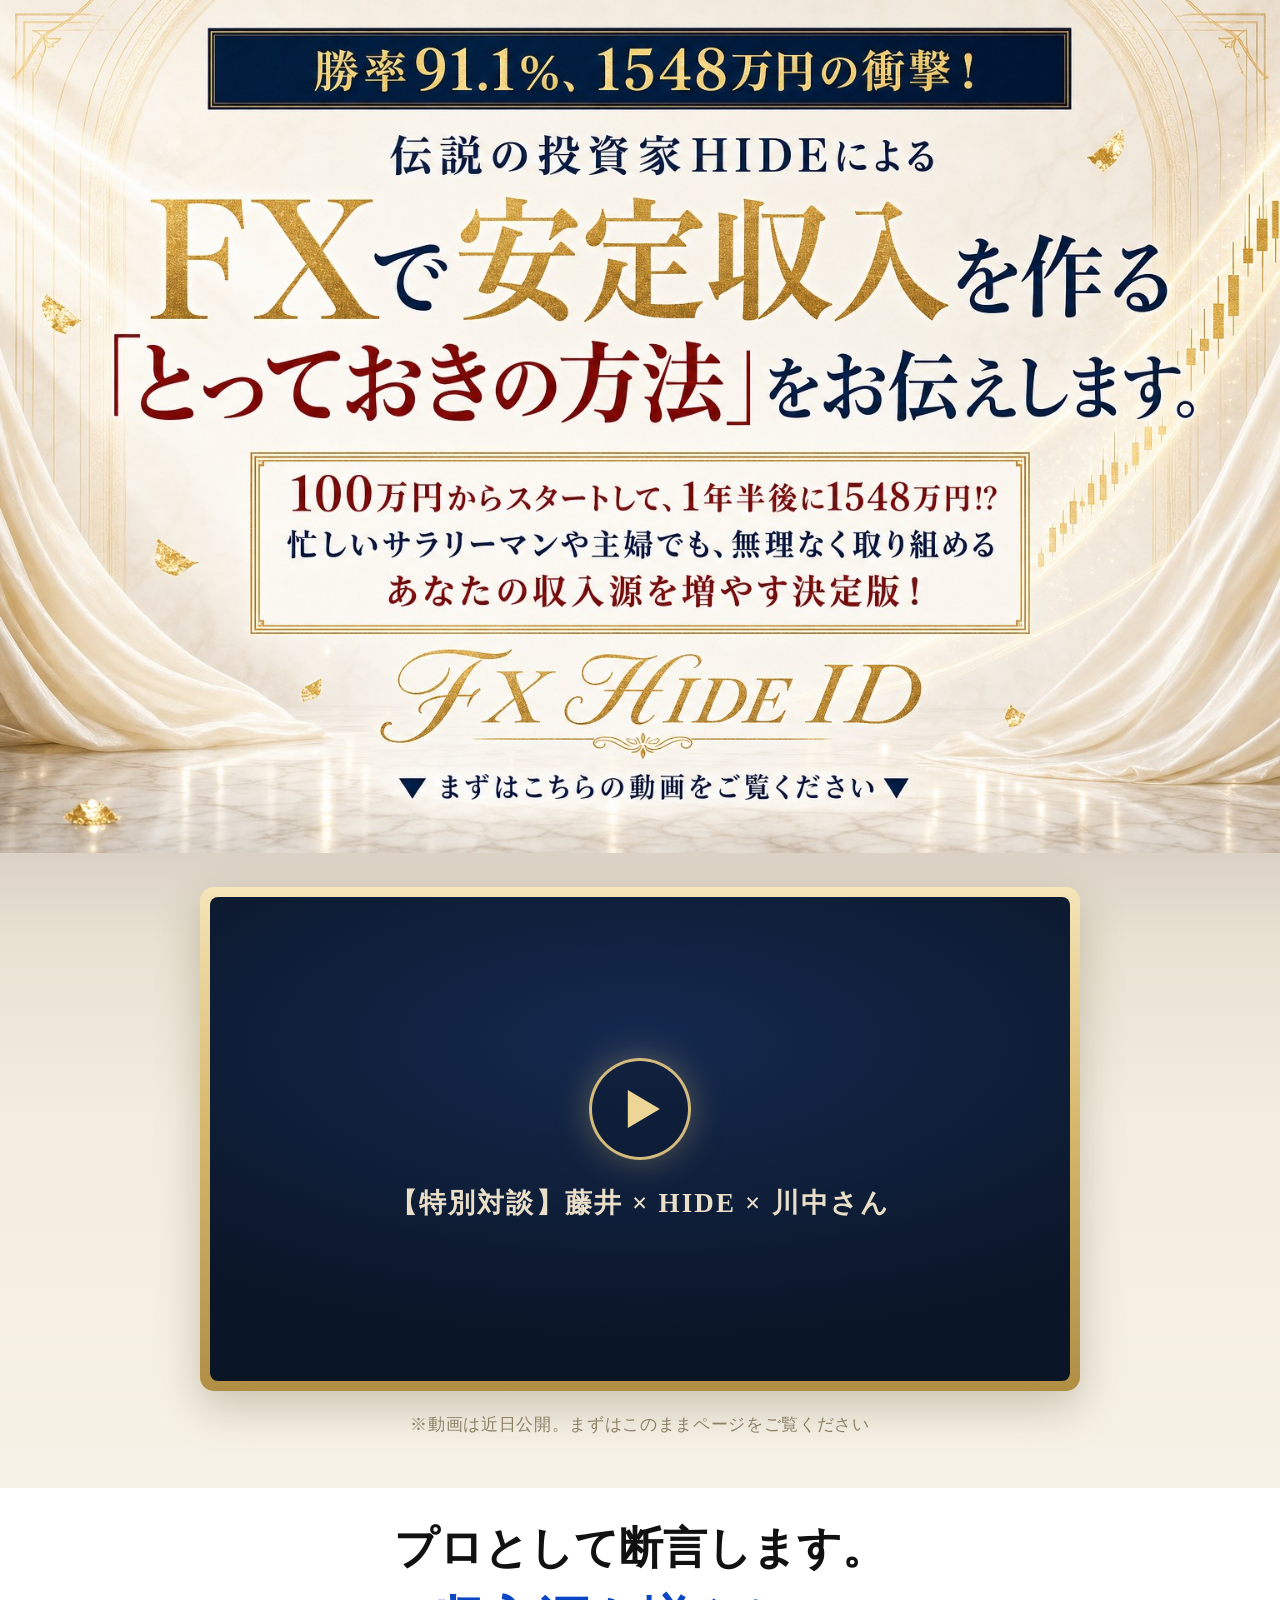
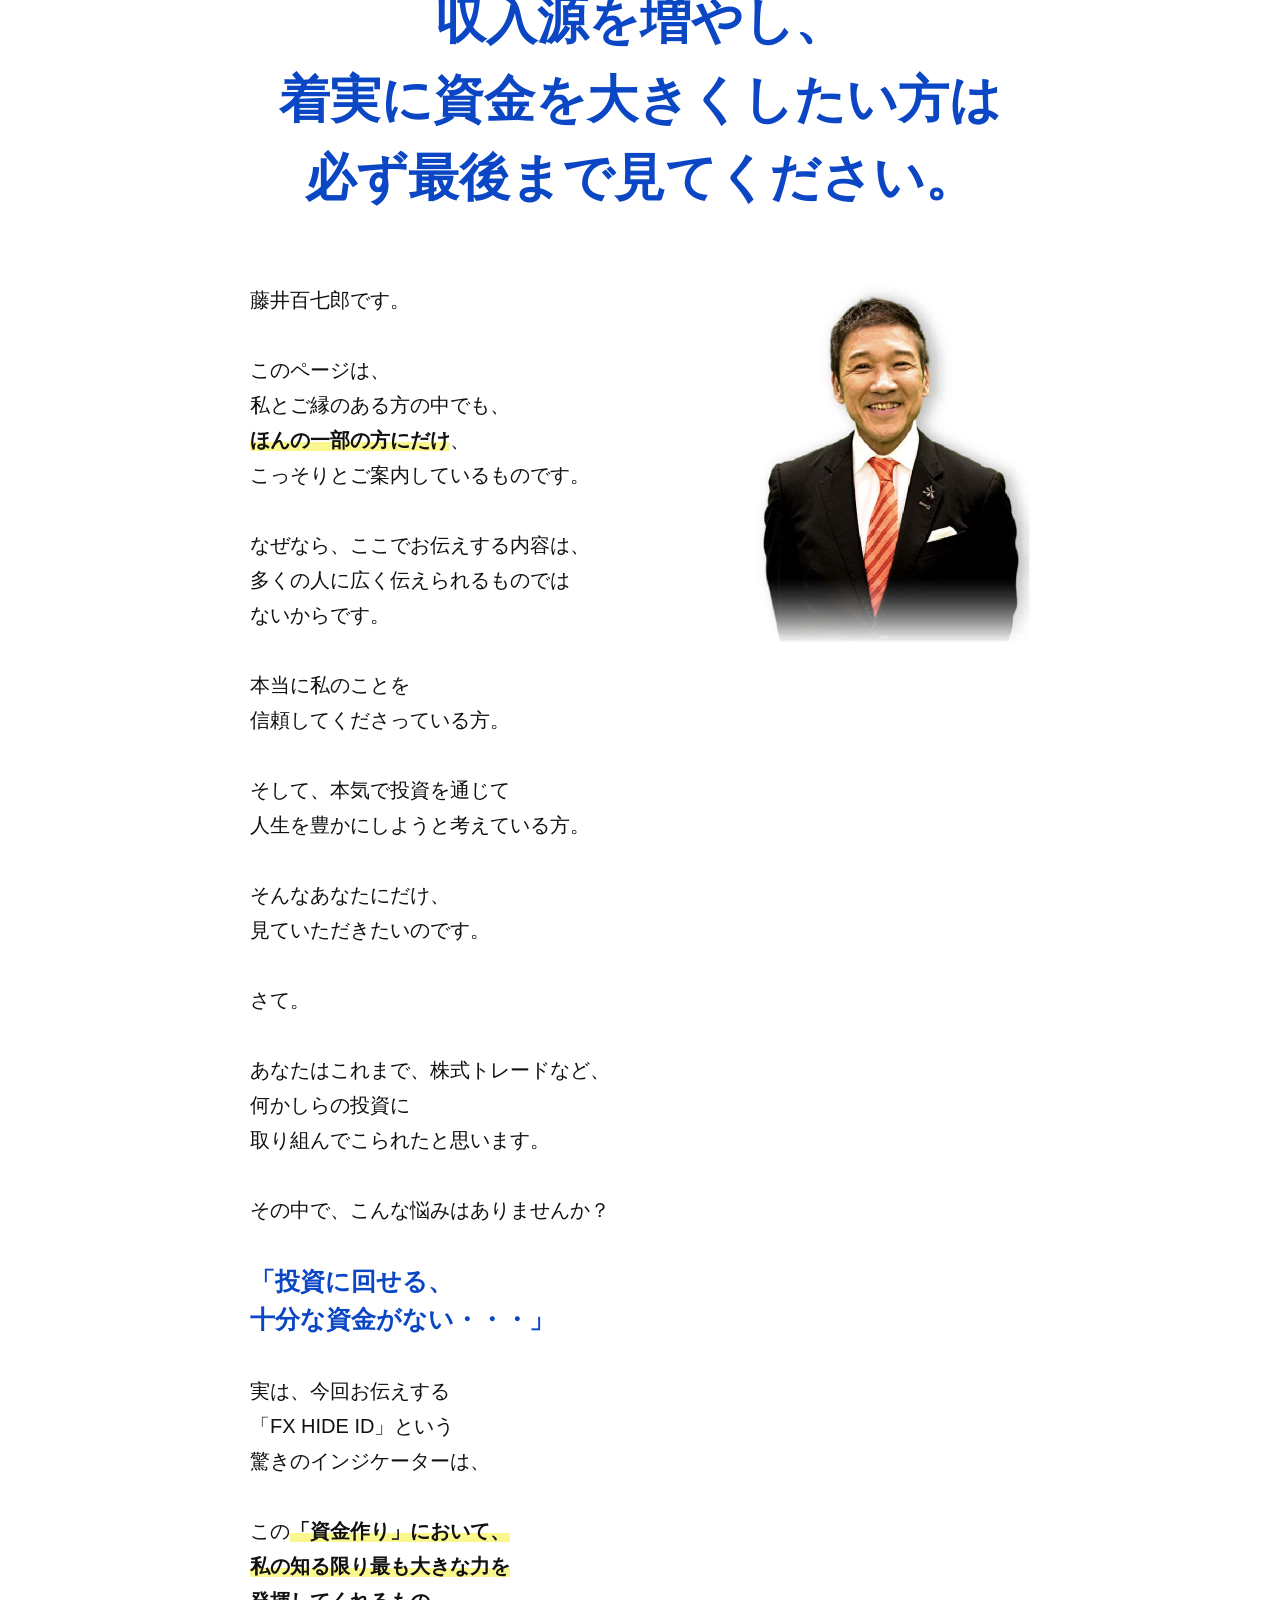
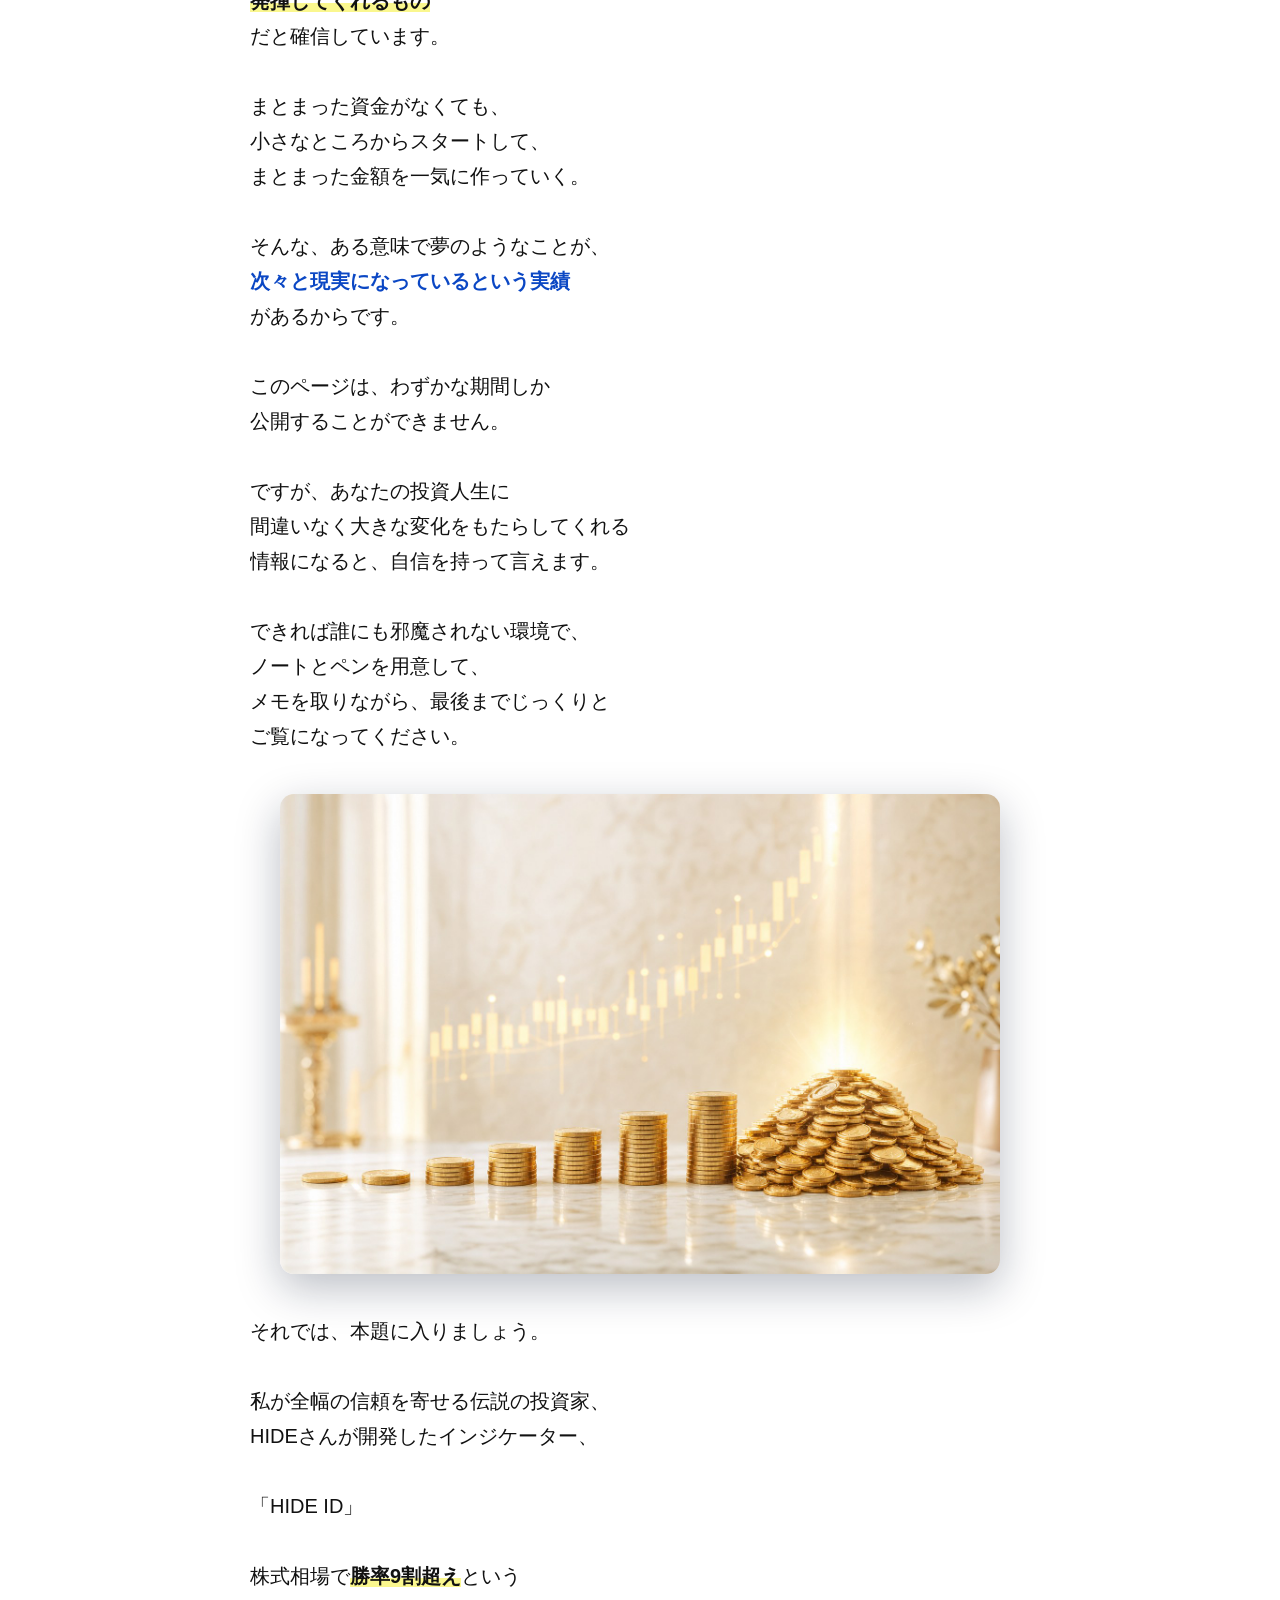
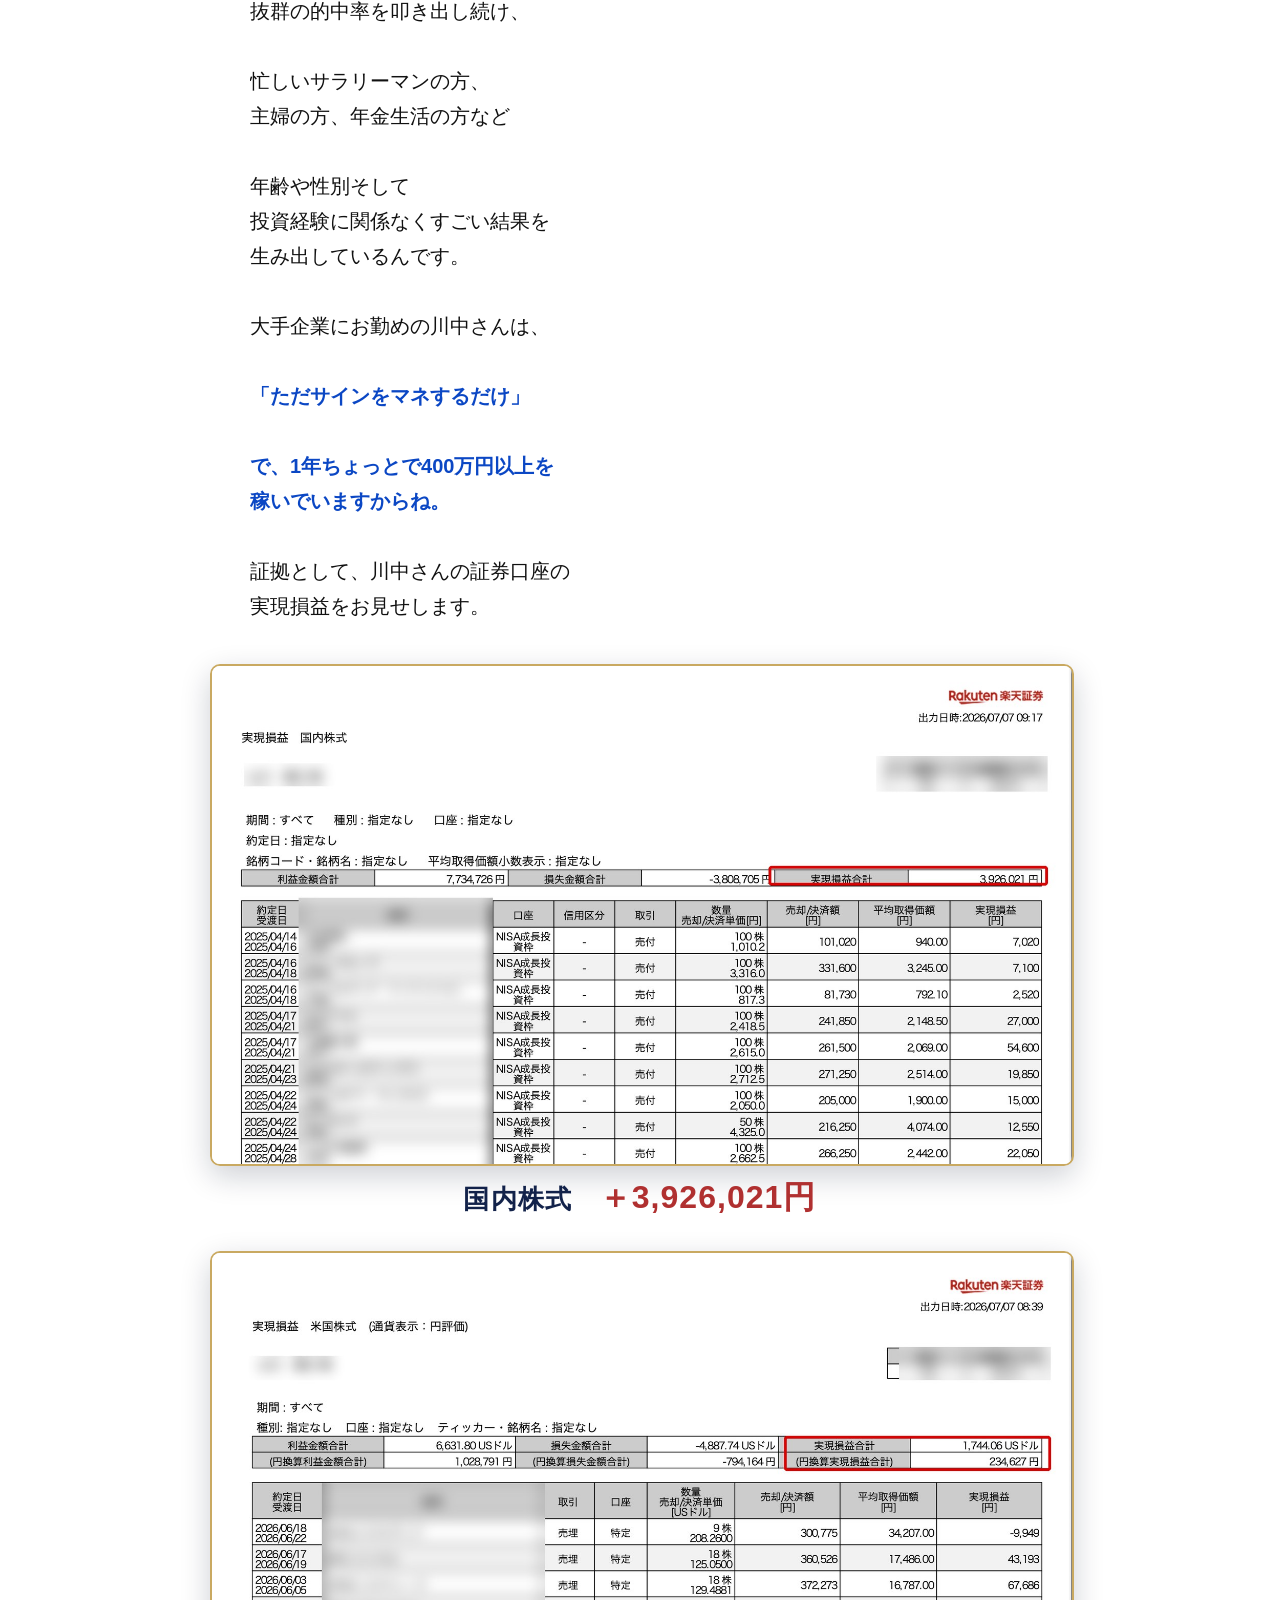
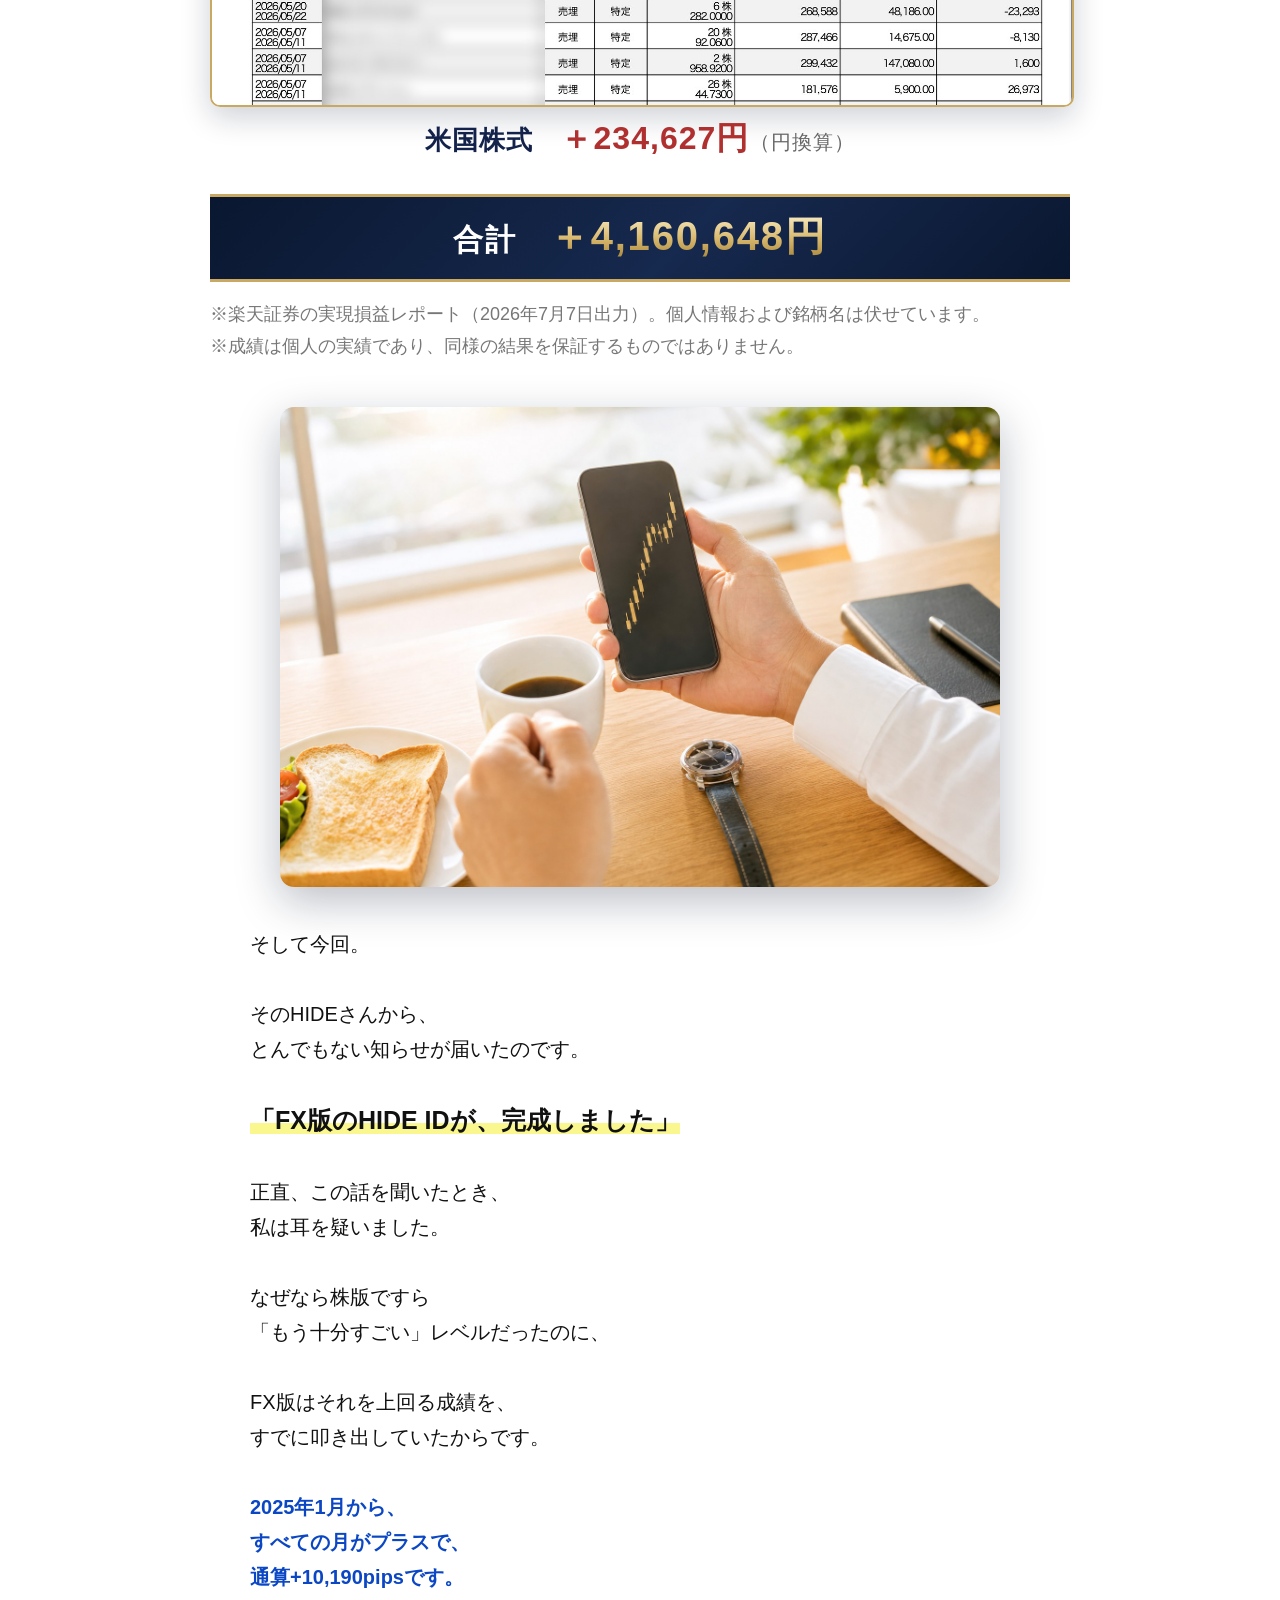
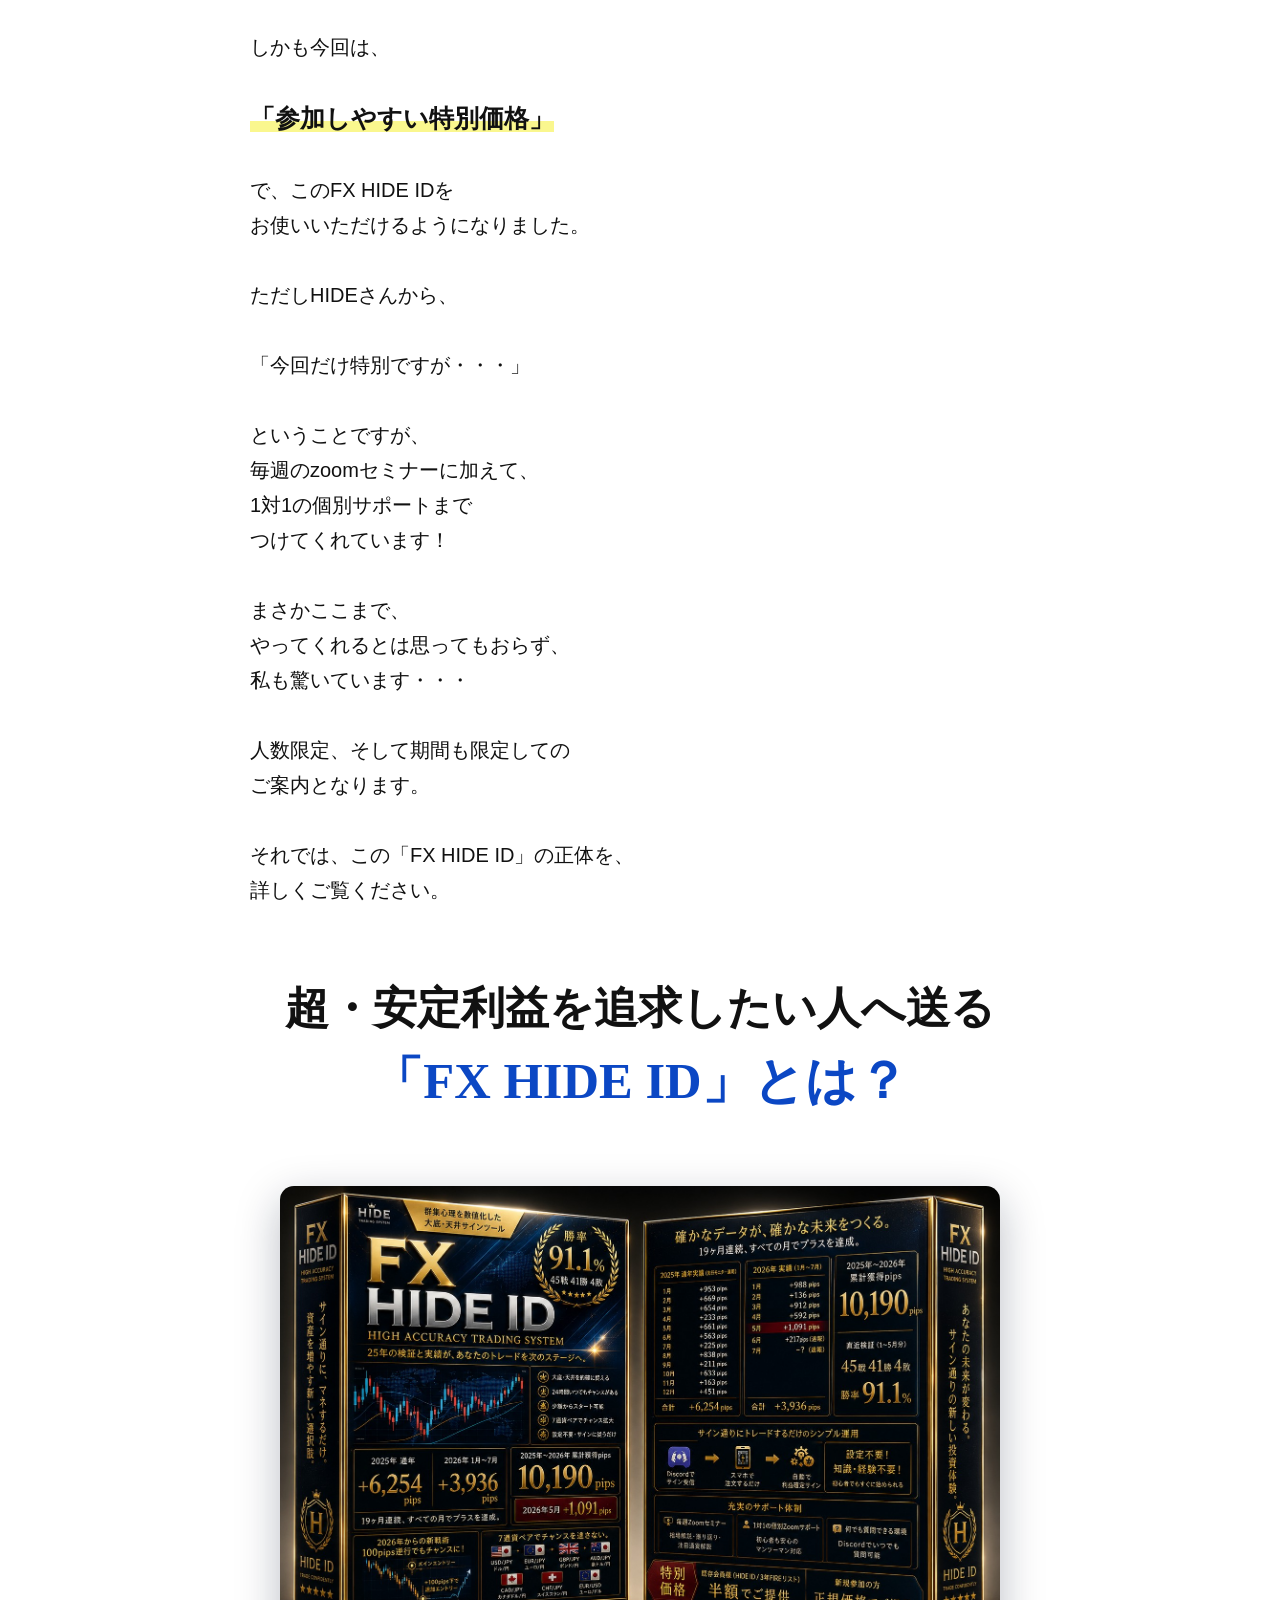
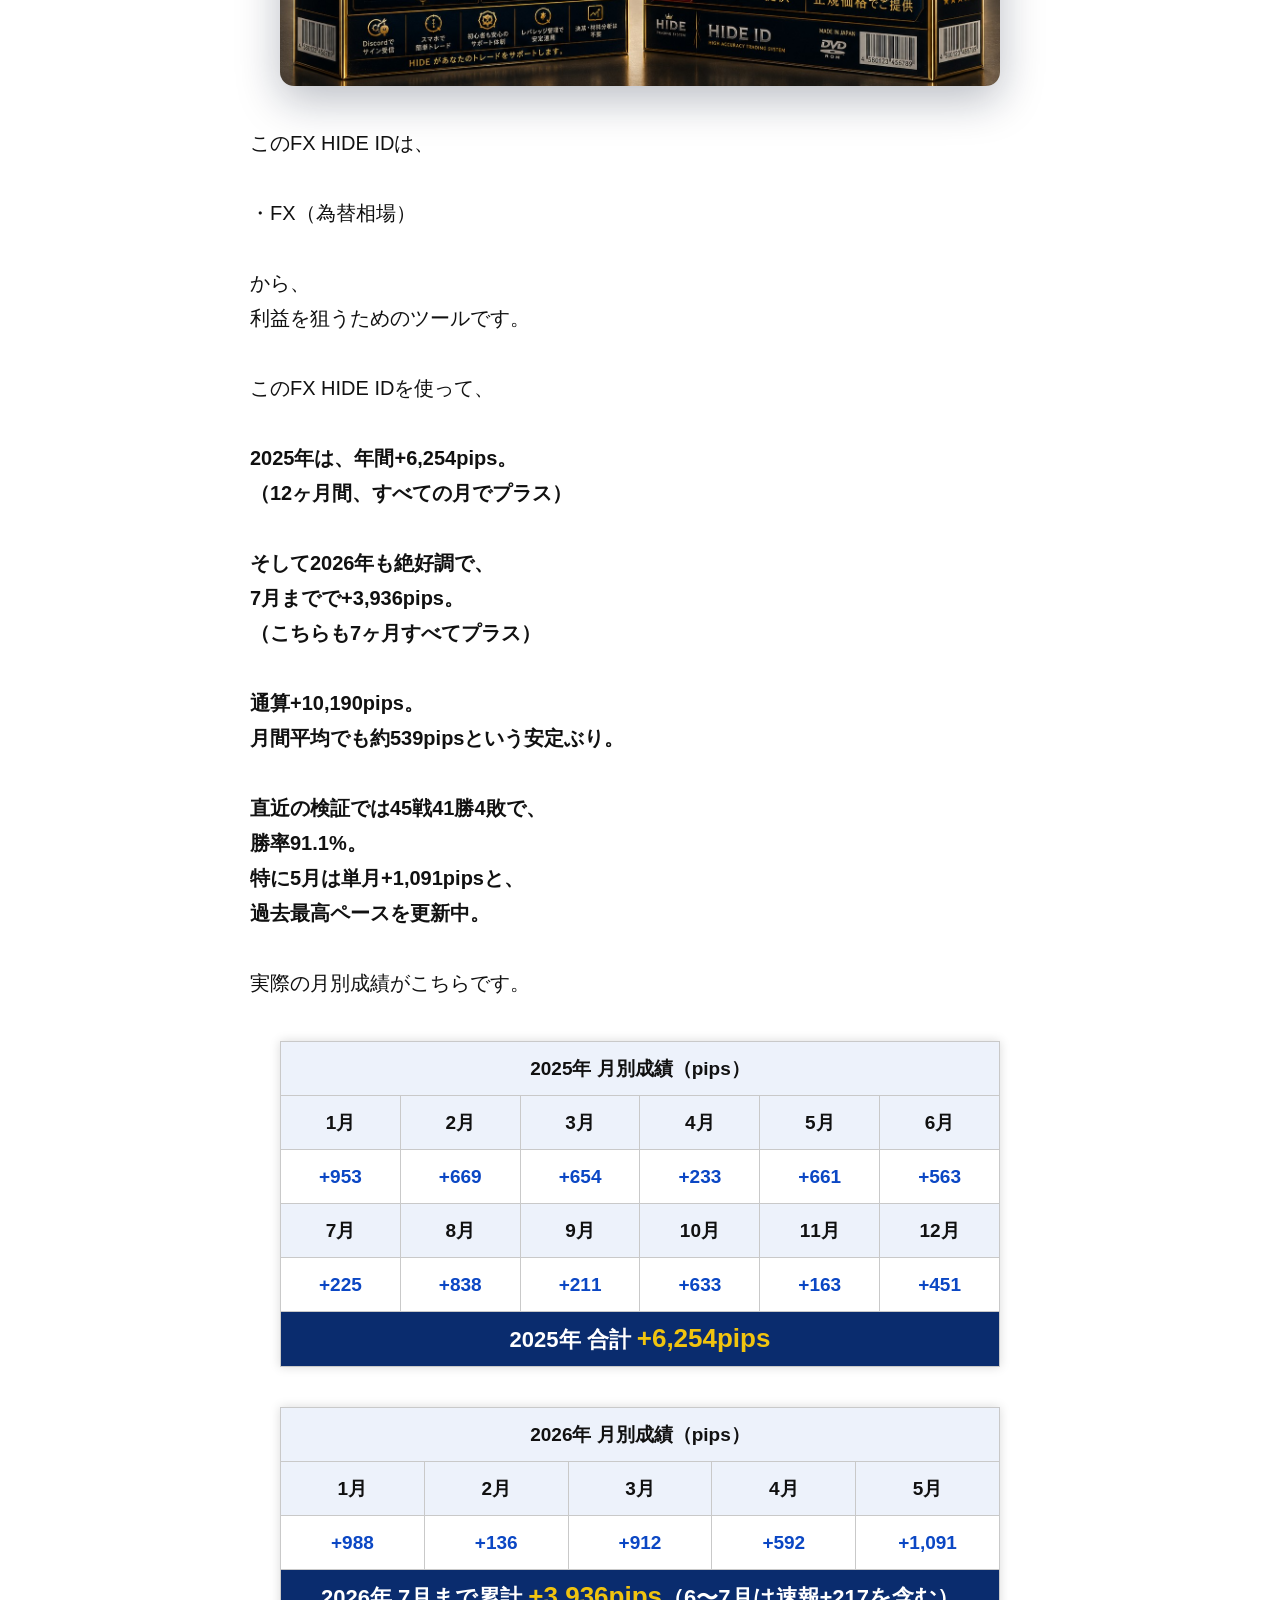
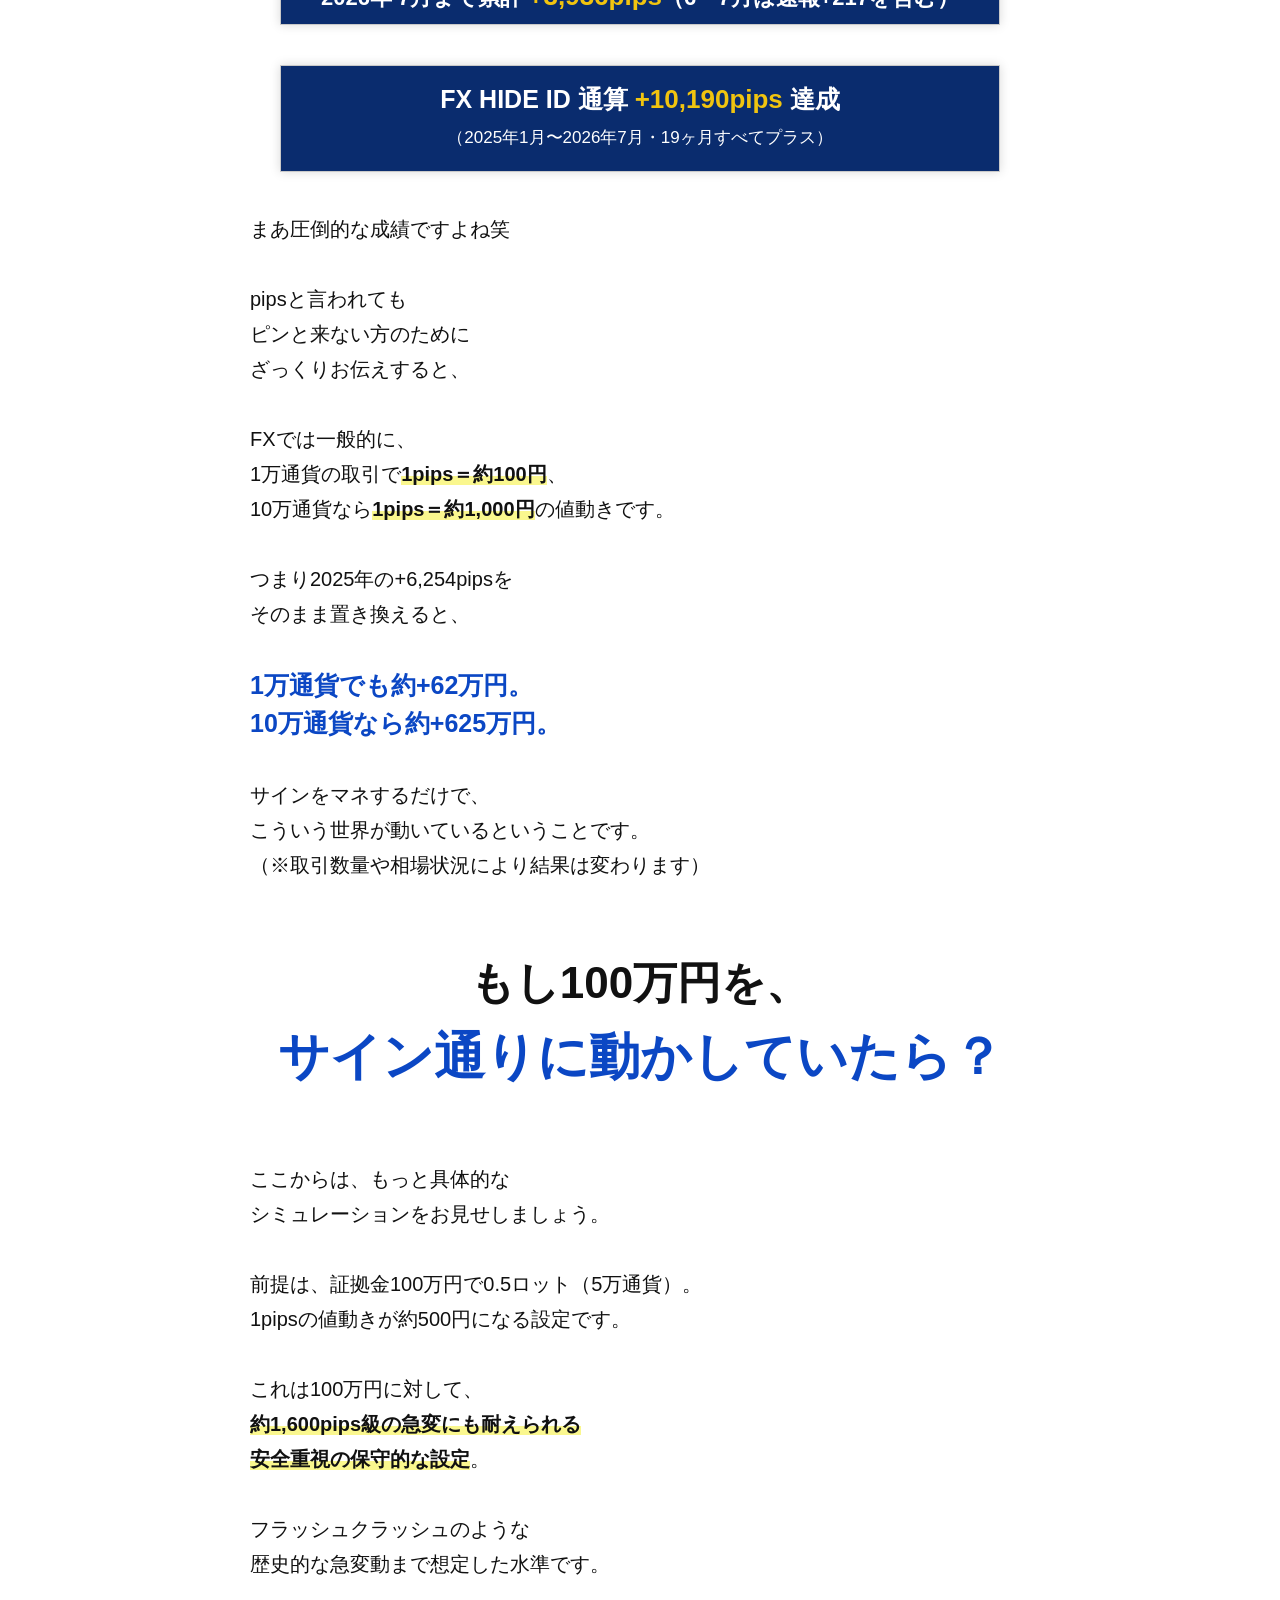
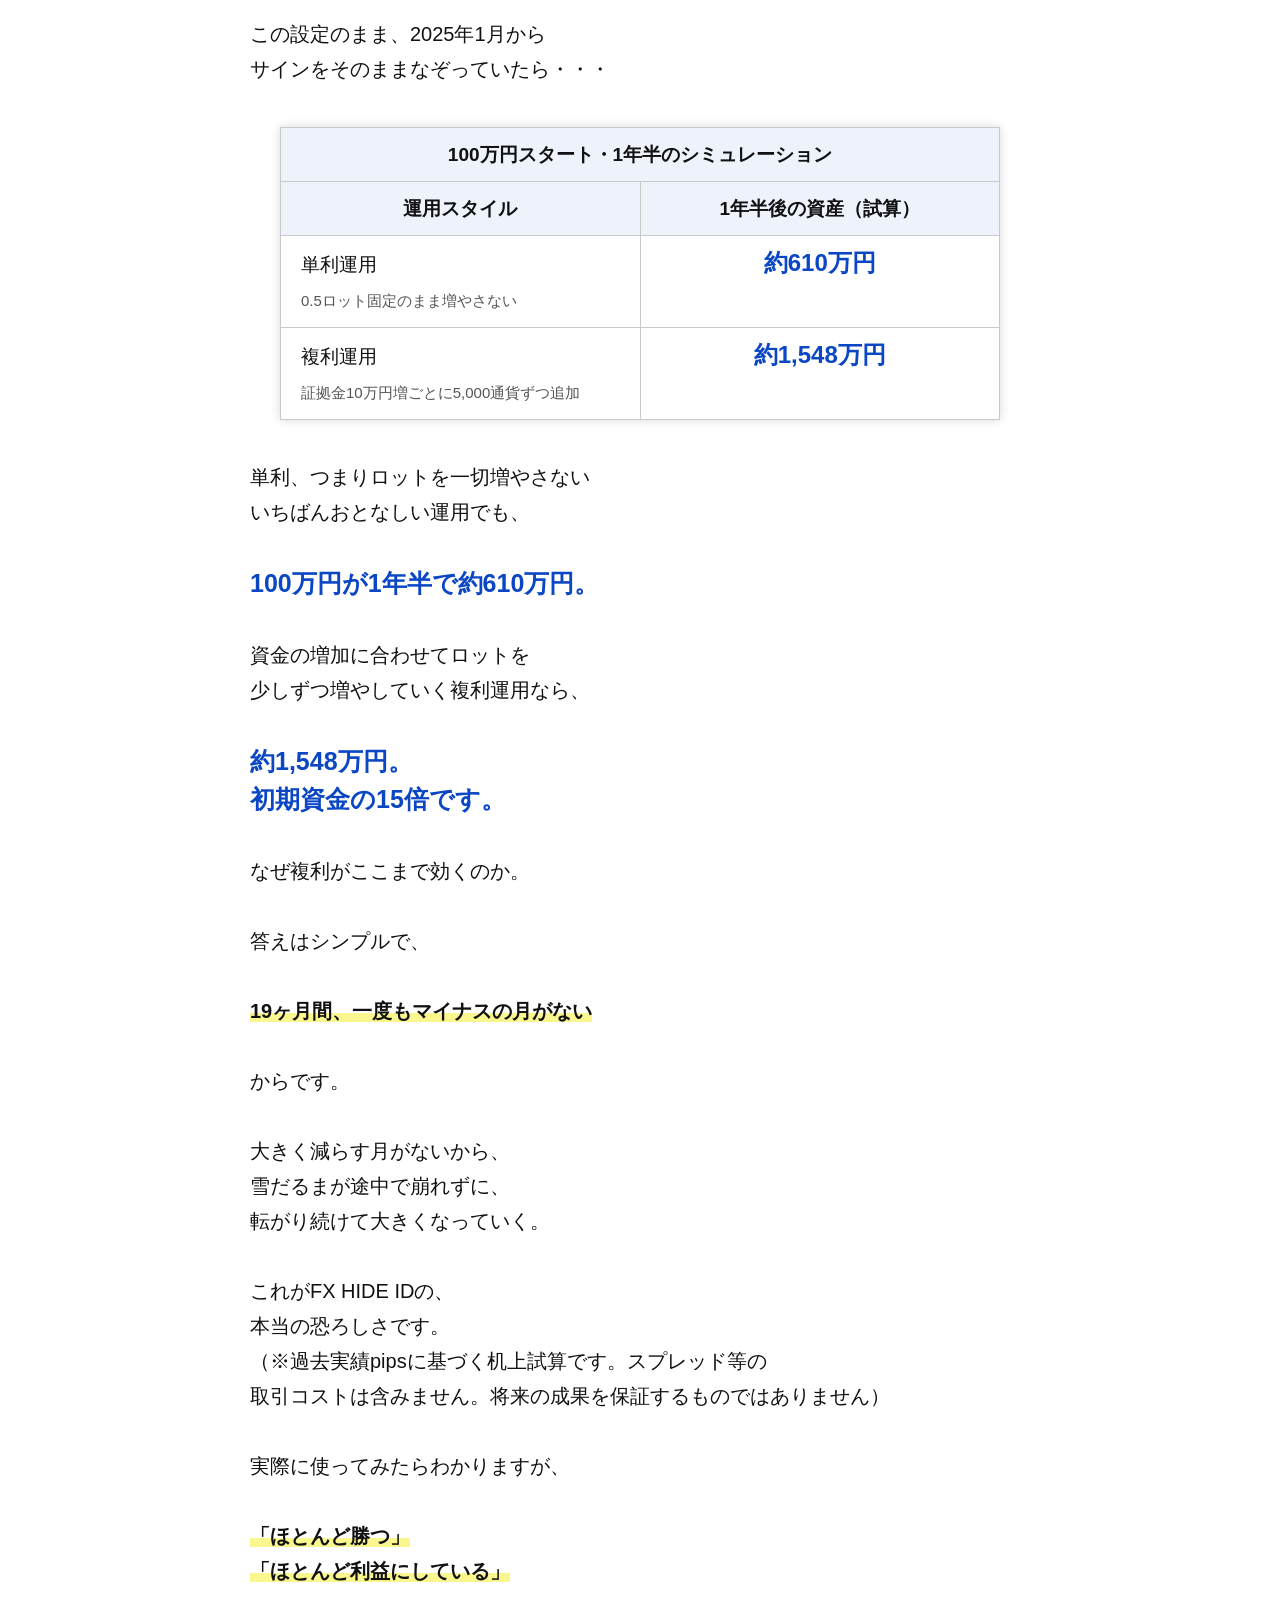
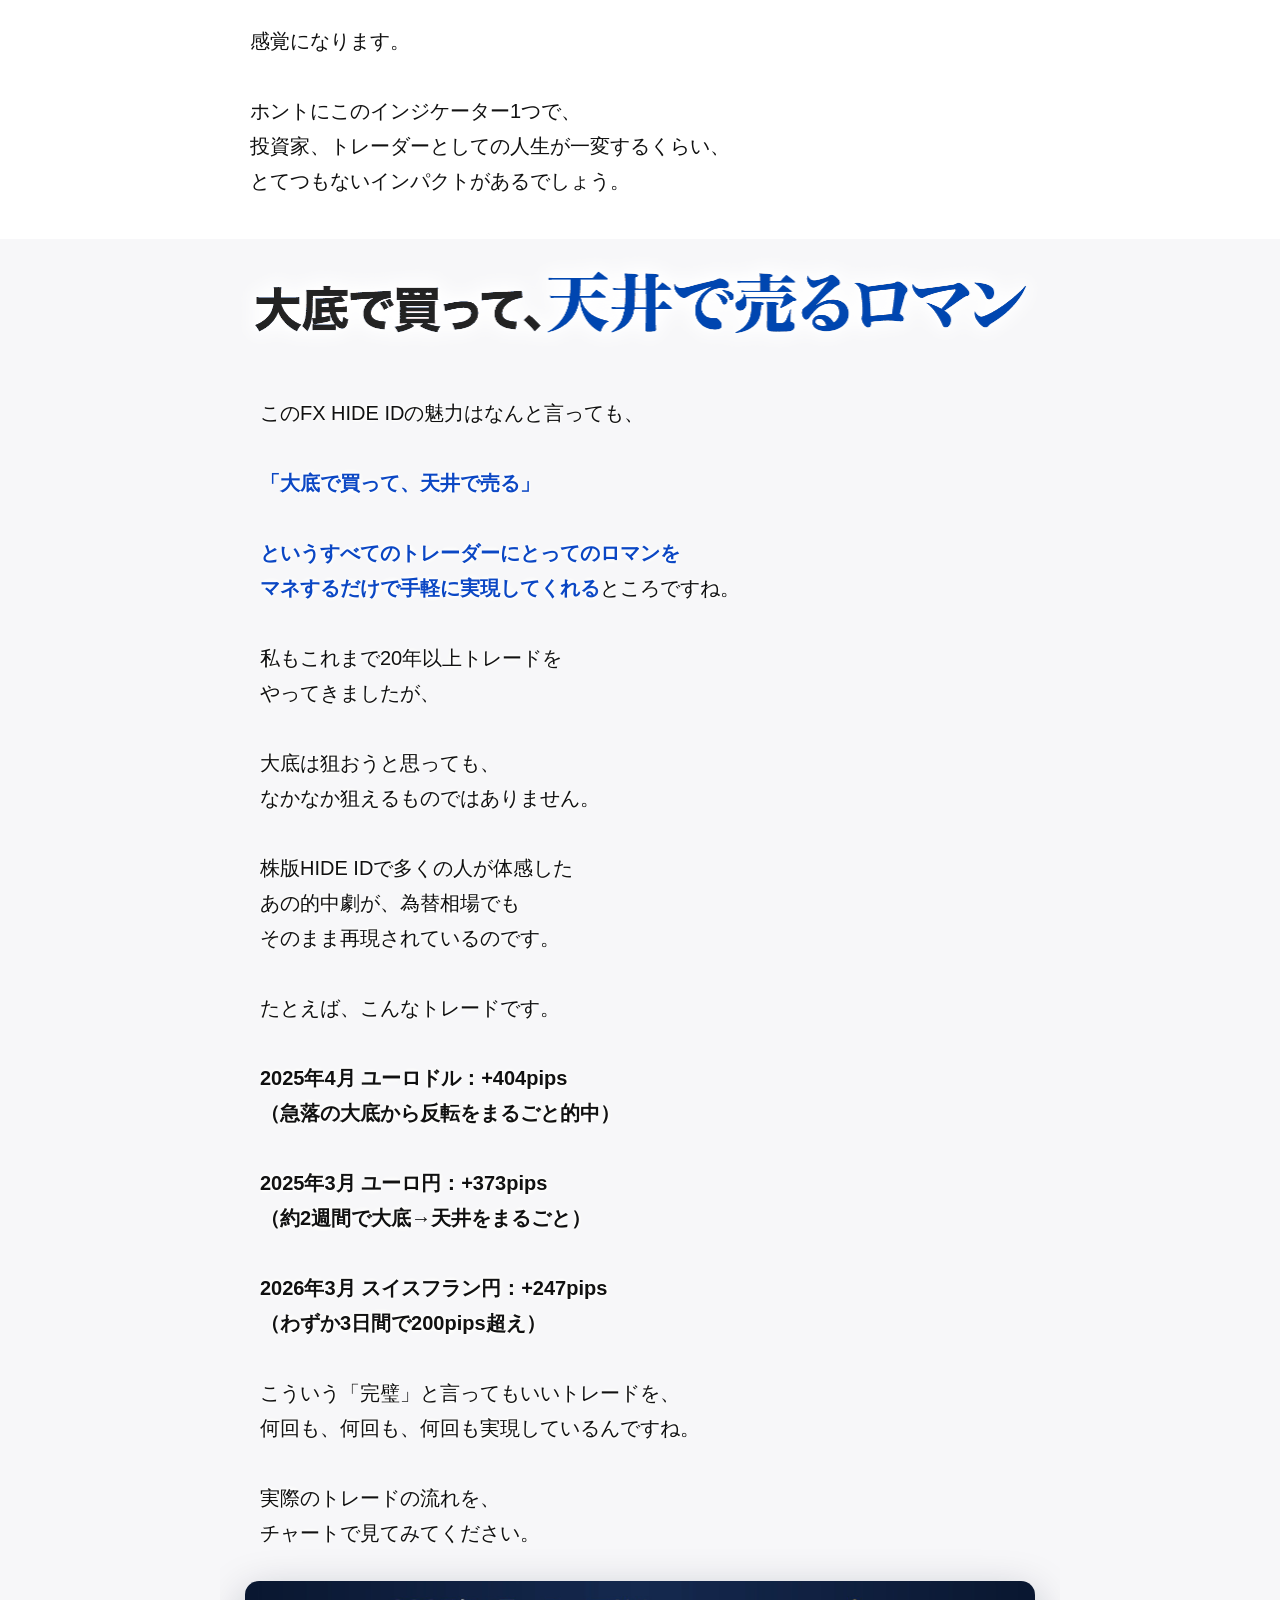
==== index.html @ 578bf3e6 "毎月レター：特別サポート1（zoomセミナー）を削除しCONTENTSとの重複を解消、「2つの」表現を修正／年間レター：返金保証の「マニュアル通り」を「ルール通り」に（本文2箇所＋画像内テキスト） C" ====
<!DOCTYPE html>
<html lang="ja">
<head>
<meta charset="utf-8">
<meta name="viewport" content="target-densitydpi=device-dpi, width=640px" />
<link rel="stylesheet" href="css/reset.css" type="text/css">
<link rel="stylesheet" type="text/css" media="screen and (min-width: 641px)" href="css/style.css">
<link rel="stylesheet" type="text/css" media="screen and (max-width: 640px)" href="css/style2.css">
<link rel="stylesheet" href="css/cmn.css" type="text/css">
<link rel="stylesheet" href="css/btn.css" type="text/css">
<link rel="stylesheet" href="css/fx.css" type="text/css">
<link rel="icon" type="image/png" sizes="48x48" href="images/favicon.png">
<link rel="apple-touch-icon" href="images/apple-touch-icon.png">
<meta name="robots" content="noindex, nofollow">
<title>伝説の投資家HIDEが作り上げた、FX版・奇跡のインジケーター「FX HIDE ID」</title>
</head>
<body>
<div id="wrap">

<!-- ==================== FV（画像版） ==================== -->
<div class="fv-wrap">
  <img src="images/FV_PC.jpg?v=c3" alt="勝率91.1%、1548万円の衝撃！伝説の投資家HIDEによるFXで安定収入を作るとっておきの方法 FX HIDE ID" class="fv-pc"/>
  <img src="images/FV_SP.jpg?v=c3" alt="勝率91.1%、1548万円の衝撃！伝説の投資家HIDEによるFXで安定収入を作るとっておきの方法 FX HIDE ID" class="fv-sp"/>
</div>

<!-- ==================== 動画（FVから地続きのシャンパン基調） ==================== -->
<div class="video-sec">
  <div class="video-frame">
    <div class="video-screen">
      <span class="video-play"></span>
      <span class="video-cap">【特別対談】藤井 × HIDE × 川中さん</span>
    </div>
  </div>
  <p class="video-note">※動画は近日公開。まずはこのままページをご覧ください</p>
</div>

<!-- ==================== 導入 ==================== -->
<h2 class="h2ttl">プロとして断言します。<br /><span class="ao-min mincho">収入源を増やし、<br />着実に資金を大きくしたい方は<br />必ず最後まで見てください。</span></h2>

<div class="box2">
<p><img src="images/img01.jpg" width="278" height="368" class="migi"/>
藤井百七郎です。<br /><br />

このページは、<br class="sp" />私とご縁のある方の中でも、<br />
<span class="kiiro">ほんの一部の方にだけ</span>、<br />
こっそりとご案内しているものです。<br /><br />

なぜなら、ここでお伝えする内容は、<br />
多くの人に広く伝えられるものでは<br />
ないからです。<br /><br />

本当に私のことを<br />
信頼してくださっている方。<br /><br />

そして、本気で投資を通じて<br />
人生を豊かにしようと考えている方。<br /><br />

そんなあなたにだけ、<br />
見ていただきたいのです。<br /><br />

さて。<br /><br />

あなたはこれまで、株式トレードなど、<br />
何かしらの投資に<br class="sp" />取り組んでこられたと思います。<br /><br />

その中で、こんな悩みはありませんか？<br /><br />

<span class="aka m">「投資に回せる、<br class="sp" />十分な資金がない・・・」</span><br /><br />

実は、今回お伝えする<br />
「FX HIDE ID」という<br class="sp" />驚きのインジケーターは、<br /><br />

この<span class="kiiro">「資金作り」において、<br />
私の知る限り最も大きな力を<br class="sp" />発揮してくれるもの</span><br />
だと確信しています。<br /><br />

まとまった資金がなくても、<br />
小さなところからスタートして、<br />
まとまった金額を一気に作っていく。<br /><br />

そんな、ある意味で夢のようなことが、<br />
<span class="aka">次々と現実になっているという実績</span><br />
があるからです。<br /><br />

このページは、わずかな期間しか<br />
公開することができません。<br /><br />

ですが、あなたの投資人生に<br />
間違いなく大きな変化をもたらしてくれる<br />
情報になると、自信を持って言えます。<br /><br />

できれば誰にも邪魔されない環境で、<br />
ノートとペンを用意して、<br />
メモを取りながら、最後までじっくりと<br />
ご覧になってください。</p>
</div><!-- end box -->

<img src="images/intro_growth.jpg" width="720" height="480" alt="小さな資金が大きく育つイメージ" class="gazo40 pkg"/>

<div class="box2">
<p>それでは、本題に入りましょう。<br /><br />

私が全幅の信頼を寄せる伝説の投資家、<br />
HIDEさんが開発したインジケーター、<br /><br />

「HIDE ID」<br /><br />

株式相場で<span class="kiiro">勝率9割超え</span>という<br />
抜群の的中率を叩き出し続け、<br /><br />

忙しいサラリーマンの方、<br />
主婦の方、年金生活の方など<br /><br />

年齢や性別そして<br />
投資経験に関係なくすごい結果を<br />
生み出しているんです。<br /><br />

大手企業にお勤めの川中さんは、<br /><br />

<span class="aka">「ただサインをマネするだけ」<br /><br />

で、1年ちょっとで400万円以上を<br class="sp" />稼いでいますからね。</span><br /><br />

証拠として、川中さんの証券口座の<br class="sp" />実現損益をお見せします。</p>
</div><!-- end box -->

<div class="evidence">
  <img src="images/evidence_jp.jpg" alt="楽天証券 実現損益 国内株式 実現損益合計3,926,021円" class="ev-img"/>
  <p class="ev-cap">国内株式　<b>＋3,926,021円</b></p>
  <img src="images/evidence_us.jpg" alt="楽天証券 実現損益 米国株式 円換算実現損益合計234,627円" class="ev-img"/>
  <p class="ev-cap">米国株式　<b>＋234,627円</b><small>（円換算）</small></p>
  <p class="ev-total">合計　<b>＋4,160,648円</b></p>
  <p class="ev-note">※楽天証券の実現損益レポート（2026年7月7日出力）。個人情報および銘柄名は伏せています。<br />※成績は個人の実績であり、同様の結果を保証するものではありません。</p>
</div>

<img src="images/intro_morning.jpg" width="720" height="480" alt="朝のわずかな時間にスマホでチャートを確認するイメージ" class="gazo40 pkg"/>

<div class="box2">
<p>そして今回。<br /><br />

そのHIDEさんから、<br />
とんでもない知らせが届いたのです。<br /><br />

<span class="kiiro m">「FX版のHIDE IDが、完成しました」</span><br /><br />

正直、この話を聞いたとき、<br />
私は耳を疑いました。<br /><br />

なぜなら株版ですら<br />
「もう十分すごい」レベルだったのに、<br /><br />

FX版はそれを上回る成績を、<br />
すでに叩き出していたからです。<br /><br />

<span class="aka">2025年1月から、<br class="sp" />すべての月がプラスで、<br />
通算+10,190pipsです。</span><br /><br />

しかも今回は、<br /><br />

<span class="kiiro m">「参加しやすい特別価格」</span><br /><br />

で、このFX HIDE IDを<br />
お使いいただけるようになりました。<br /><br />

ただしHIDEさんから、<br /><br />

「今回だけ特別ですが・・・」<br /><br />

ということですが、<br />
毎週のzoomセミナーに加えて、<br />
1対1の個別サポートまで<br class="sp" />つけてくれています！<br /><br />

まさかここまで、<br />
やってくれるとは思ってもおらず、<br />
私も驚いています・・・<br /><br />

人数限定、そして期間も限定しての<br />
ご案内となります。<br /><br />

それでは、この「FX HIDE ID」の正体を、<br />
詳しくご覧ください。</p>
</div><!-- end box -->

<!-- ==================== FX HIDE IDとは ==================== -->
<h2 class="h2ttl">超・安定利益を追求したい人へ送る<br /><span class="ao-min mincho">「FX HIDE ID」とは？</span></h2>

<img src="images/package.jpg" width="720" height="500" alt="FX HIDE ID パッケージ" class="gazo40 pkg"/>

<div class="box2">
<p>このFX HIDE IDは、<br /><br />

・FX（為替相場）<br /><br />

から、<br />
利益を狙うためのツールです。<br /><br />

このFX HIDE IDを使って、<br /><br />

<b>2025年は、年間+6,254pips。<br />
（12ヶ月間、すべての月でプラス）<br /><br />

そして2026年も絶好調で、<br />
7月までで+3,936pips。<br />
（こちらも7ヶ月すべてプラス）<br /><br />

通算+10,190pips。<br />
月間平均でも約539pipsという安定ぶり。<br /><br />

直近の検証では45戦41勝4敗で、<br class="sp" />勝率91.1%。<br />
特に5月は単月+1,091pipsと、<br />
過去最高ペースを更新中。</b><br /><br />

実際の月別成績がこちらです。</p>
</div>

<table class="seiseki">
<tr><th colspan="6">2025年 月別成績（pips）</th></tr>
<tr><th>1月</th><th>2月</th><th>3月</th><th>4月</th><th>5月</th><th>6月</th></tr>
<tr><td class="plus">+953</td><td class="plus">+669</td><td class="plus">+654</td><td class="plus">+233</td><td class="plus">+661</td><td class="plus">+563</td></tr>
<tr><th>7月</th><th>8月</th><th>9月</th><th>10月</th><th>11月</th><th>12月</th></tr>
<tr><td class="plus">+225</td><td class="plus">+838</td><td class="plus">+211</td><td class="plus">+633</td><td class="plus">+163</td><td class="plus">+451</td></tr>
<tr><td colspan="6" class="goukei">2025年 合計 <span class="kin">+6,254pips</span></td></tr>
</table>

<table class="seiseki">
<tr><th colspan="5">2026年 月別成績（pips）</th></tr>
<tr><th>1月</th><th>2月</th><th>3月</th><th>4月</th><th>5月</th></tr>
<tr><td class="plus">+988</td><td class="plus">+136</td><td class="plus">+912</td><td class="plus">+592</td><td class="plus">+1,091</td></tr>
<tr><td colspan="5" class="goukei">2026年 7月まで累計 <span class="kin">+3,936pips</span>（6〜7月は速報+217を含む）</td></tr>
</table>

<table class="seiseki">
<tr><td class="goukei" style="font-size:25px;padding:16px 10px;">FX HIDE ID 通算 <span class="kin">+10,190pips</span> 達成<br /><span style="font-size:17px;font-weight:normal;">（2025年1月〜2026年7月・19ヶ月すべてプラス）</span></td></tr>
</table>

<div class="box2">
<p>まあ圧倒的な成績ですよね笑<br /><br />

pipsと言われても<br />
ピンと来ない方のために<br />
ざっくりお伝えすると、<br /><br />

FXでは一般的に、<br />
1万通貨の取引で<span class="kiiro">1pips＝約100円</span>、<br />
10万通貨なら<span class="kiiro">1pips＝約1,000円</span>の値動きです。<br /><br />

つまり2025年の+6,254pipsを<br />
そのまま置き換えると、<br /><br />

<span class="aka m">1万通貨でも約+62万円。<br />
10万通貨なら約+625万円。</span><br /><br />

サインをマネするだけで、<br />
こういう世界が動いているということです。<br />
（※取引数量や相場状況により結果は変わります）
</p>
</div><!-- end box -->

<h2 class="h2ttl">もし100万円を、<br /><span class="ao-min mincho">サイン通りに動かしていたら？</span></h2>

<div class="box2">
<p>ここからは、もっと具体的な<br />
シミュレーションをお見せしましょう。<br /><br />

前提は、証拠金100万円で0.5ロット（5万通貨）。<br />
1pipsの値動きが約500円になる設定です。<br /><br />

これは100万円に対して、<br />
<span class="kiiro">約1,600pips級の急変にも耐えられる<br class="sp" />安全重視の保守的な設定</span>。<br /><br />

フラッシュクラッシュのような<br />
歴史的な急変動まで想定した水準です。<br /><br />

この設定のまま、2025年1月から<br />
サインをそのままなぞっていたら・・・</p>
</div>

<table class="seiseki">
<tr><th colspan="2">100万円スタート・1年半のシミュレーション</th></tr>
<tr><th style="width:55%">運用スタイル</th><th>1年半後の資産（試算）</th></tr>
<tr><td style="text-align:left;padding-left:20px;">単利運用<br /><span style="font-size:15px;color:#555;">0.5ロット固定のまま増やさない</span></td><td class="plus" style="font-size:24px;">約610万円</td></tr>
<tr><td style="text-align:left;padding-left:20px;">複利運用<br /><span style="font-size:15px;color:#555;">証拠金10万円増ごとに5,000通貨ずつ追加</span></td><td class="plus" style="font-size:24px;">約1,548万円</td></tr>
</table>

<div class="box2">
<p>単利、つまりロットを一切増やさない<br />
いちばんおとなしい運用でも、<br /><br />

<span class="aka m">100万円が1年半で約610万円。</span><br /><br />

資金の増加に合わせてロットを<br />
少しずつ増やしていく複利運用なら、<br /><br />

<span class="aka m">約1,548万円。<br />
初期資金の15倍です。</span><br /><br />

なぜ複利がここまで効くのか。<br /><br />

答えはシンプルで、<br /><br />

<span class="kiiro">19ヶ月間、一度もマイナスの月がない</span><br /><br />

からです。<br /><br />

大きく減らす月がないから、<br />
雪だるまが途中で崩れずに、<br />
転がり続けて大きくなっていく。<br /><br />

これがFX HIDE IDの、<br />
本当の恐ろしさです。<br />
（※過去実績pipsに基づく机上試算です。スプレッド等の<br class="sp" />取引コストは含みません。将来の成果を保証するものではありません）<br /><br />

実際に使ってみたらわかりますが、<br /><br />

<span class="kiiro">「ほとんど勝つ」<br />
「ほとんど利益にしている」</span><br /><br />

感覚になります。<br /><br />

ホントにこのインジケーター1つで、<br />
投資家、トレーダーとしての人生が一変するくらい、<br class="sp" />とてつもないインパクトがあるでしょう。
</p>
</div><!-- end box -->

<!-- ==================== ロマン ==================== -->
<div id="roman_bg0">
<h2><img src="images/roman.png" alt="大底で買って、天井で売るロマン" width="836" height="127" class="gazo30"/></h2>

<div class="roman">
<p>このFX HIDE IDの魅力はなんと言っても、<br /><br />

<span class="aka">「大底で買って、天井で売る」<br /><br />

というすべてのトレーダーにとってのロマンを<br class="sp" />マネするだけで手軽に実現してくれる</span>ところですね。<br /><br />

私もこれまで20年以上トレードを<br />
やってきましたが、<br /><br />

大底は狙おうと思っても、<br />
なかなか狙えるものではありません。<br /><br />

株版HIDE IDで多くの人が体感した<br />
あの的中劇が、為替相場でも<br />
そのまま再現されているのです。<br /><br />

たとえば、こんなトレードです。<br /><br />

<b>2025年4月 ユーロドル：+404pips<br />
（急落の大底から反転をまるごと的中）<br /><br />

2025年3月 ユーロ円：+373pips<br />
（約2週間で大底→天井をまるごと）<br /><br />

2026年3月 スイスフラン円：+247pips<br />
（わずか3日間で200pips超え）</b><br /><br />

こういう「完璧」と言ってもいいトレードを、<br />
何回も、何回も、何回も実現しているんですね。<br /><br />

実際のトレードの流れを、<br />
チャートで見てみてください。</p>

<img src="images/chart_eurusd.jpg?v=2" width="800" height="610" alt="2025年4月 ユーロドル +404pips獲得チャート（エントリーと決済のポイント）" class="gazo30 pkg"/>
<img src="images/chart_eurjpy.jpg?v=2" width="800" height="610" alt="2025年3月 ユーロ円 +373pips獲得チャート（エントリーと決済のポイント）" class="gazo30 pkg"/>
<img src="images/chart_chfjpy.jpg?v=2" width="800" height="610" alt="2026年3月 スイスフラン円 +247pips獲得チャート（エントリーと決済のポイント）" class="gazo30 pkg"/>

<p>サインの通りにエントリーして、<br />
サインの通りに決済する。<br /><br />

たったそれだけで、<br />
1回のトレードでこれだけの値幅を、<br />
まるごと獲れてしまうのです。</p>

<p>しかもドル円、ユーロ円、ポンド円をはじめ、<br /><br />

<span class="kiiro m">主要7通貨ペアすべてで実績</span><br /><br />

が出ています。<br /><br />

特定の相場だけ、特定の通貨だけ、<br />
たまたま当たった。<br /><br />

そういう「まぐれ」では絶対に作れない数字だと、<br />
20年以上相場を見てきた私が断言します。<br /><br />

たった1回のトレードで<br />
資金を5%、10%、20%近くも<br />
増やしたりしているんです。<br /><br />

ただマネするだけで、<br />
ここまでの利益になっているのは<br />
ある意味、恐ろしい笑<br /><br />

あなたはいま、<br />
この神ワザクラスのインジケーターを、<br />
手に入れるチャンスを目の前にしているのです。</p>
</div>
</div><!-- end roman -->

<!-- ==================== HIDEとは何者か ==================== -->
<h2 class="h2ttl">そもそも伝説の投資家HIDEとは<br /><span class="ao-min mincho">何者なのか？</span></h2>

<img src="images/photo_smoke.jpg" width="800" height="350" class="gazo40"/>

<div class="box2">
<p>このHIDEという人物が何者なのか、<br />
少し説明しておかないといけないですよね。<br /><br />

彼は名前を明かさず活動をされている方なので、<br class="sp" />本名などは公開していないのですが、<br />
実はめちゃくちゃすごいキャリアを持っています。<br /><br />

20数年前から、<br />
ヨーロッパの富裕層向けの銀行で、<br />
トレーダーとしてのキャリアを積んで来られて、<br /><br />

「パワーオブアトニー」<br /><br />

という、自分で営業して、<br />
その資金を運用して利益を生み出すという、<br />
極めて高度なことをやり続けていた方です。<br /><br />

どんどん結果を出し、<br />
頭角を現し、<br /><br />

ついには顧客の資金だけでなく、<br />
銀行のファンドの資金も運用したりなど、<br /><br />

20代のうちに華々しいキャリアを積み、<br />
その後、独立して個人投資家・トレーダーとして、<br class="sp" />活動をされています。<br /><br />

個人トレーダーとしても約25年、<br />
ずーっと利益を生み出し続け、<br /><br />

一言でいうと、<br /><br />

<span class="aka m">「天才」</span><br /><br />

という言葉がふさわしい。<br /><br />

そして、忘れてはいけないのは、<br /><br />

<span class="kiiro">彼のホームグラウンドは、<br />
もともと為替（FX）の世界</span><br /><br />

だということ。<br /><br />

銀行時代から一貫して、<br />
世界のマネーが行き交う為替市場で<br />
戦ってきた人なのです。<br /><br />

つまりFX HIDE IDは、<br />
HIDEさんにとって<br /><br />

<span class="aka">「本業への原点回帰」</span><br /><br />

とも言える、集大成のツールなんです。</p>
</div><!-- end box -->

<!-- ==================== なぜFXか ==================== -->
<h2 class="h2ttl-plain">「株で十分では？」いいえ、<br /><span class="ao">FXにはFXにしかない強み</span>があるんです。</h2>

<div class="box2">
<p>このページを見ているあなたは、<br />
株式トレードの経験がある方が多いと思います。<br /><br />

「株で稼げてるのに、なんで今さらFX？」<br /><br />

そう思うかもしれません。<br />
私も最初はそうでした。<br /><br />

でも、HIDEさんと話をするうちに、<br />
その考えは完全にひっくり返りました。</p>
</div><!-- end box -->

<div class="ts-card">
  <div class="ts-head">
    <span class="ts-icon"><svg viewBox="0 0 48 48" fill="none" stroke="#EDD695" stroke-width="2.6" stroke-linecap="round" stroke-linejoin="round"><ellipse cx="24" cy="13" rx="15" ry="6"/><path d="M9 13v9c0 3.3 6.7 6 15 6s15-2.7 15-6v-9"/><path d="M9 28v7c0 3.3 6.7 6 15 6s15-2.7 15-6v-7"/></svg></span>
    <span class="ts-txt"><small>STRENGTH 01</small>少ない資金から<br class="sp" />始められる</span>
  </div>
  <div class="ts-body">
    <p>株は単元100株で数十万円必要な銘柄も<br />
ザラにありますが、<br /><br />

FXは<span class="kiiro">数万円の資金からスタート</span>できます。<br /><br />

さらにレバレッジという仕組みで、<br />
資金効率は株の比ではありません。<br />
（HIDEさんは保守的な運用を推奨しています）</p>
  </div>
</div>

<div class="ts-card">
  <div class="ts-head">
    <span class="ts-icon"><svg viewBox="0 0 48 48" fill="none" stroke="#EDD695" stroke-width="2.6" stroke-linecap="round" stroke-linejoin="round"><circle cx="24" cy="24" r="17"/><path d="M24 13v11l8 5"/></svg></span>
    <span class="ts-txt"><small>STRENGTH 02</small>平日24時間、<br class="sp" />市場が動いている</span>
  </div>
  <div class="ts-body">
    <p>株の取引時間は平日の日中だけ。<br />
仕事中の方は、どうしても不利でした。<br /><br />

でも為替市場は<span class="kiiro">平日ほぼ24時間動いています</span>。<br /><br />

夜、帰宅してからゆっくりサインを確認して、<br />
注文する。それで間に合う。<br /><br />

<span class="aka">忙しいサラリーマンにこそ、<br />
実はFXの方が向いている</span>のです。</p>
  </div>
</div>

<div class="ts-card">
  <div class="ts-head">
    <span class="ts-icon"><svg viewBox="0 0 48 48" fill="none" stroke="#EDD695" stroke-width="2.6"><circle cx="24" cy="24" r="17"/><circle cx="24" cy="24" r="9"/><circle cx="24" cy="24" r="3" fill="#EDD695" stroke="none"/></svg></span>
    <span class="ts-txt"><small>STRENGTH 03</small>銘柄選びが、<br class="sp" />そもそも要らない</span>
  </div>
  <div class="ts-body">
    <p>株は約4,000銘柄の中から<br />
「どれを買うか」を選ぶ必要がありますが、<br /><br />

FXは主要な通貨ペアが数本だけ。<br /><br />

まずは<span class="kiiro">ドル円・ユーロ円・ポンド円の3つだけで十分</span>。<br />
迷いようがありません。</p>
  </div>
</div>

<div class="ts-card">
  <div class="ts-head">
    <span class="ts-icon"><svg viewBox="0 0 48 48" fill="none" stroke="#EDD695" stroke-width="2.6" stroke-linecap="round" stroke-linejoin="round"><path d="M11 39L33 11"/><path d="M37 39L15 11"/><circle cx="33" cy="11" r="3.2"/><circle cx="15" cy="11" r="3.2"/><path d="M8 42l5-5M40 42l-5-5"/></svg></span>
    <span class="ts-txt"><small>STRENGTH 04</small>株と組み合わせる<br class="sp" />「二刀流」ができる</span>
  </div>
  <div class="ts-body">
    <p>そして株のトレーダーにとって、<br />
一番大きいのはここです。<br /><br />

FXで資金を増やして、<br />
その利益で株の投資資金を厚くする。<br /><br />

株版HIDE IDとFX HIDE IDは<br />
狙う場面が違うので、<br /><br />

<span class="aka">両方を持つことで、チャンスの数が<br />
単純に倍以上に増える</span>のです。</p>
  </div>
</div>

<div class="box2">
<p>すでに株版をお使いの方には、<br />
これ以上ない相棒になるでしょう。</p>
</div><!-- end box -->

<!-- ==================== 設定ゼロ・Discord ==================== -->
<div id="ok_bg0">
<h2><img src="images/ok.png" alt="知識は一切不要。しかもインジケーターのサイン通りにトレードすればOK！" width="840" height="238" class="gazo30"/></h2>

<div class="ok">
<p>そしてFX版は、<br />
株版からさらに進化しています。<br /><br />

株版HIDE IDを使っている方なら、<br />
覚えがあるかもしれません。<br /><br />

「最初のTradingViewの設定が、<br />
ちょっと大変だった・・・」<br /><br />

実際、株版で一番の壁は<br />
最初のツール設定でした。<br /><br />

HIDEさんはそこを徹底的に改善し、<br />
FX版では、</p>
</div>

<h2><img src="images/ichiban.png" alt="一番のボトルネックを解消します。" width="860" height="126" class="gazo30"/></h2>

<div class="ok">
<p>その方法が、<br /><br />

<span class="aka m">「Discordでのサイン配信」</span><br /><br />

です。<br /><br />

Discord（ディスコード）は<br />
LINEのような無料のチャットアプリ。<br /><br />

スマホにアプリを入れて、<br />
招待リンクから参加するだけ。<br /><br />

<span class="kiiro">参加したその日から、<br />
あなたのスマホにサインが届き始めます。</span><br /><br />

面倒な設定作業は、一切ありません。<br />
やることは、たったこの3つです。</p>

<div class="step3">
  <div class="st">
    <span class="no">1</span>
    <span class="tt">Discordに入る</span>
    <span class="dd">招待リンクをタップして参加するだけ</span>
  </div>
  <div class="st">
    <span class="no">2</span>
    <span class="tt">サインを見る</span>
    <span class="dd">通貨ペア・買い/売り・価格が文字で届く</span>
  </div>
  <div class="st">
    <span class="no">3</span>
    <span class="tt">注文する</span>
    <span class="dd">FX口座アプリでサイン通りに注文。以上</span>
  </div>
</div>

<img src="images/discord_sign.jpg" width="640" height="965" alt="Discordに届くFX HIDE IDのサイン通知（エントリー＆クローズの実例）" class="gazo30 pkg"/>

<div class="ok">
<p>チャートを読む必要も、<br />
難しい分析も、一切ありません。<br /><br />

通知が来ていない時間は、<br />
何もしなくていい。<br /><br />

エントリーだけでなく、<br /><br />

<span class="kiiro">決済（クローズ）のサインも、<br />
損切りのサインも届く</span><br /><br />

ので、<br /><br />

「いつ利確すればいいの？」<br />
「損切りできるか不安・・・」<br /><br />

という初心者が一番つまずくポイントも、<br />
すべてサイン任せでOKです。<br /><br />

さらに2026年からは、<br />
サインから100pips逆行した場面で<br />
追加エントリーを知らせる<span class="aka">新戦術</span>も加わり、<br />
利益効率がさらに上がっています。<br /><br />

パソコンが苦手な方でも、<br />
これなら絶対にできる。<br /><br />

そう言い切れるほど、<br />
シンプルになりました。</p>
</div>
</div><!-- end ok_bg0 -->

<!-- ==================== 特別サポート ==================== -->
<h2 class="h2ttl">FXが初めての方でも<br />迷わないための<br /><span class="ao-min mincho">特別サポート</span></h2>

<div class="box2">
<p>とはいえ、こう思った方も<br />
いるかもしれません。<br /><br />

「サインをマネするだけとはいえ、<br />
FX自体が初めてだから不安・・・」<br /><br />

ご安心ください。<br /><br />

今回はそんな方のために、<br />
HIDEさんが<span class="kiiro">特別なサポート</span>を<br />
用意してくれました。</p>
</div>

<div id="support_bg">

<div class="support">
<h3 style="text-align:center;">
<span class="toku-ribbon mincho">特別サポート</span>
<span class="toku-title">1対1での個別Zoomサポート</span>
<img src="images/photo_toku2.jpg?v=2" alt="1対1個別サポートの様子" width="763" height="509" class="gazo30 pkg"/>
</h3>
<p>今回は、希望される方に<br />
HIDEさんが<span class="kiiro">1対1の個別Zoomサポート</span>を<br />
実施してくださいます。<br /><br />

口座開設はどうすればいいのか。<br />
注文はどうやるのか。<br />
レバレッジやロットはどう決めればいいのか。<br /><br />

FXが初めての方の不安を、<br /><br />

<span class="aka">1対1で直接、全部解消</span><br /><br />

してくれます。<br /><br />

お一人おひとりの資金量やライフスタイルに<br />
合わせた運用の形を、一緒に作ってもらえる。<br /><br />

言ってしまえば、伝説のトレーダーから<br />
直接コンサルティングを受けるようなもの。<br /><br />

めちゃくちゃ贅沢な時間で、<br />
私も羨ましいと思うほどです笑<br />
（※一回30分の枠で購入後2か月以内で1回まで）</p>
</div>

<div class="box2">
<p class="quote-ao mincho">「レバレッジ管理や資金管理まで、<br />
ちゃんとできているか。<br />
そこまで見届ける責任が、<br class="sp" />私にはあると思っています」</p>
<p>なぜHIDEさんが、<br />
ここまでやってくれるのか。<br /><br />

彼は上のように言っていました。<br /><br />

ツールを渡して終わり、ではない。<br /><br />

この姿勢こそが、HIDE IDの利用者が<br />
結果を出し続けている理由だと思います。</p>
</div>

</div><!-- end support_bg -->

<!-- ==================== 希少性 ==================== -->
<h2 class="h2ttl">公には一切募集をしていない<br />特別なインジケーター。<br /><span class="ao-min mincho">藤井と縁があった方だけ、<br />特別にご招待。</span><br /><small>（人数はかなり制限します）</small></h2>

<img src="images/photo_handshake.jpg" width="800" height="348" class="gazo40"/>

<div class="box2">
<p>本来なら門戸の開かれていない、<br />
このインジケーターを、<br /><br />

私、藤井がHIDEさんに頼み込み、<br />
特別に枠を設けてもらったのが今回のご案内。<br /><br />

実はFX HIDE IDは、これまで<br />
新規の募集を止めていました。<br /><br />

HIDEさんが「今いるメンバーへのサポートを<br />
優先したい」という方だからです。<br /><br />

最初はHIDEさんから、<br />
NOと言われたのですが、<br /><br />

何度も何度もお願いするうちに、<br /><br />

「じゃあ藤井さんだから特別ですよ」<br /><br />

と、今回少しの枠を、<br />
用意していただいたのです。<br /><br />

他では絶対に手に入らない、<br />
本当に特別なインジケーター。<br /><br />

知識とか経験とかスキルとかセンスとか、<br />
一般的に稼ぐために必要だと思われてるものは、<br class="sp" />一切関係ありません。<br /><br />

あなたはこのFX HIDE IDを、<br />
手に入れた瞬間に、<br /><br />

まるで打出の小槌のような、<br />
不思議な力を手に入れることになるでしょう。</p>
</div><!-- end box -->

<!-- ==================== 受け取れるコンテンツ ==================== -->
<div id="con_bg0">
<div id="con_bg">

<h2><img src="images/con.png" alt="受け取れるコンテンツ" width="772" height="114" class="gazo30"/></h2>

<div class="con">
  <div class="con-head">
    <span class="con-num"><span class="cap">CONTENTS</span><span class="n mincho">1</span></span>
    <span class="con-copy"><span class="s">奇跡のFXインジケーター</span><span class="l mincho">FX HIDE IDのサイン配信</span></span>
  </div>
  <img src="images/package.jpg" width="720" height="500" alt="FX HIDE ID パッケージ" class="gazo30 pkg" style="margin-top:30px;"/>
  <p>FX HIDE IDのサインを受け取る権利です。<br /><br />

・ここがエントリーチャンスです<br />
・ここがイグジットタイミングです<br /><br />

と明確に教えてくれるので、<br />
ただサイン通りにマネすればOK。<br /><br />

エントリー、決済、損切り、追加エントリーまで、<br />
すべてDiscordに文字で届きます。<br /><br />

「まずはシンプルに真似して稼ぎたい！」<br /><br />

という方は、<br />
この千載一遇のチャンスを、<br />
絶対に逃さないでください。</p>
</div>

<div class="con">
  <div class="con-head">
    <span class="con-num"><span class="cap">CONTENTS</span><span class="n mincho">2</span></span>
    <span class="con-copy"><span class="s">毎週お届け！</span><span class="l mincho">天才HIDEのzoomセミナー</span></span>
  </div>
  <img src="images/photo_zoom.jpg" width="840" height="405" class="gazo30"/>
  <p>FX HIDE IDを使っている方のために、<br />
HIDEさんが毎週zoomセミナーをしてくれます。<br /><br />

これはすごいことですよ。<br /><br />

伝説の投資家でもある彼が、<br />
あなたのために毎回、<br /><br />

「この相場はいま、こうなっている」<br />
「その根拠はここにある」<br />
「だから今後、こうやって動く可能性が高い」<br /><br />

など、相場を分析した結果を、<br />
かなり細かいところまで共有してくれるのです。<br /><br />

1年トータルで考えると、<br />
52回分のセミナーで、<br />
たっぷり学べるというのも嬉しいポイント。<br /><br />

これから専業トレーダーを、<br />
目指している方にとっても、<br /><br />

「学びの宝庫」<br /><br />

と言えるzoomセミナーです。</p>
</div>

<div class="con">
  <div class="con-head">
    <span class="con-num"><span class="cap">CONTENTS</span><span class="n mincho">3</span></span>
    <span class="con-copy"><span class="s">好きな時間に学べる</span><span class="l mincho">zoomセミナーのアーカイブ視聴</span></span>
  </div>
  <img src="images/photo_archive.jpg" width="840" height="362" class="gazo30"/>
  <p>上記zoomセミナーは、<br />
生放送で見られなくてもアーカイブとして、<br />
録画版の映像もご覧いただけます。<br /><br />

なのであなたの好きなタイミングで、<br />
自由に学べるというメリットがあります。<br /><br />

しばらく仕事で忙しかったり、<br />
旅行で勉強できない期間が続いても、<br />
このアーカイブがあれば安心。<br /><br />

会員でいる限り、<br />
ずーっと見られますので、<br /><br />

都合がつくときに、<br />
集中して学習するスタイルでもOKです。</p>
</div>

<div class="con">
  <div class="con-head">
    <span class="con-num"><span class="cap">CONTENTS</span><span class="n mincho">4</span></span>
    <span class="con-copy"><span class="s">困ったときも安心！</span><span class="l mincho">回数無制限の個別サポート</span></span>
  </div>
  <img src="images/photo_support.jpg" width="840" height="370" class="gazo30"/>
  <p>そしてHIDEさんから特別に、<br />
回数無制限のサポートを、<br />
つけてもらうことができました。<br /><br />

つまりあなたは、<br />
今回、FX HIDE IDを手に入れたら、<br />
何度でもHIDEさんに質問可能。<br /><br />

24時間いつでも、<br />
質問を投げかけることができます。<br /><br />

基本的にはチャットであったり、<br />
質問フォームを通じてのサポートですが、<br /><br />

ご要望があればHIDEさんとzoomでの<br />
質問会を実施することも可能です。<br /><br />

これってすごいことですよ？<br /><br />

伝説の投資家が、<br />
あなたのために時間をとってくれて、<br />
zoomで質疑応答をしてくれるなんて、<br />
こんな贅沢なサポートはなかなかありません。<br /><br />

なのでぜひ、<br />
積極的にご要望をお寄せくださいね。<br /><br />

この回数無制限のサポートがあれば、<br />
あなたは安心してFX HIDE IDを使い、<br />
どんどん利益を狙えるようになりますよ。</p>
</div>

</div>
</div><!-- end con_bg -->

<!-- ==================== Q&A ==================== -->
<div id="qa_bg">
<h2><img src="images/qa.png" alt="Q&A" width="279" height="155" class="gazo10"/></h2>

<div class="box2">
<p style="text-align:center;">それではここで、主なご質問にお答えします。</p>
</div>

<dl class="qa">
<dt>FXの取引が初めてで、口座も持っていません。それでも大丈夫ですか？</dt>
<dd>大丈夫です。口座開設の手順から、注文のやり方、レバレッジやロットの決め方まで、動画マニュアルと1対1の個別サポートでご案内しますのでご安心ください。実際、先行して使っている方の中には、FX未経験からスタートした主婦の方や年金生活の方もいらっしゃいます。</dd>

<dt>資金はいくらから始められますか？</dt>
<dd>FXは数万円程度の少額からスタートできます。HIDEさんは「小さく始めて、サインの精度を自分の目で確かめてから徐々に大きくする」という保守的な運用を推奨しています。個別サポートで、あなたの資金量に合わせた運用の形を一緒に作れますのでご安心ください。</dd>

<dt>株版のようなTradingViewの設定は必要ですか？</dt>
<dd>必要ありません。FX版はDiscord（無料のチャットアプリ）でサインが届く仕組みなので、面倒な設定作業は一切なし。スマホにアプリを入れて招待リンクから参加すれば、その日からサインを受け取れます。</dd>

<dt>仕事中はスマホを見られません。サインをすぐ確認できなくても大丈夫？</dt>
<dd>大丈夫です。為替市場は平日ほぼ24時間動いているので、夜帰宅してからサインを確認して注文しても間に合います。株と違って「日中に張り付けない人が不利」ということがないのがFXの強みです。</dd>

<dt>どの通貨ペアでトレードするのですか？</dt>
<dd>サインはドル円・ユーロ円・ポンド円をはじめ主要通貨ペアで配信されます。まずはドル円・ユーロ円・ポンド円の3つだけでも十分なチャンスがあります。慣れてきたらユーロドルなどを追加すると、さらにチャンスが増えます。</dd>

<dt>スマホだけで完結しますか？</dt>
<dd>完結します。必要なのはDiscordアプリ（サイン受信用）とFX口座のアプリ（注文用）の2つだけ。パソコンをお持ちでない方でも問題ありません。</dd>

<dt>負けることはないのですか？損切りが心配です。</dt>
<dd>勝率100%ではありません。負けるトレードもあります。ただし損切りのタイミングもサインで届くので、その通りに対応するだけです。感情に流されて損切りできない、という初心者が一番陥りやすい失敗を仕組みで防げるのが、FX HIDE IDの大きな価値です。</dd>

<dt>いつでも辞めることができるのですか？</dt>
<dd>はい。お好きなタイミングで退会いただけます。ただし、一度退会された方は、FX HIDE IDを今後使うことができなくなりますので、どうかご注意いただければと思います。</dd>
</dl>
</div><!-- end qa_bg -->

<!-- ==================== 申込 ==================== -->
<h2><img src="images/ima.jpg" alt="今だけのチャンス！奇跡のインジケーターのお申し込みはこちらから！" width="668" height="276" class="gazo40"/></h2>

<img src="images/package.jpg" width="720" height="500" alt="FX HIDE ID パッケージ" class="gazo40 pkg"/>

<div class="box2">
<p>本来は月額49,800円（税抜）のところ<br />
今回特別に大幅割引でまずは<br />
気軽にお試しいただけるようになりました。<br /><br />

ただし、定員になってしまった場合は、<br />
即座に締切となってしまうため、<br />
どうかお早めに。<br /><br />

もちろんいつでも退会可能で、<br /><br />

「やっぱり合わないな」<br /><br />

と判断したら、<br />
いつでも辞めることができますので。<br /><br />

藤井とご縁があった方に、<br />
特別価格にてご用意いただきました！</p>
</div>

<div class="course-band"><span class="maru"><span class="n2 mincho">1</span></span>FX攻略コース（FX HIDE ID）</div>

<img src="images/shogetsu.png" alt="初月49,800円が2,980円" width="742" height="85" class="gazo30"/>

<div class="kome-box">※翌月以降は49,800円（税抜）の継続課金となります<br />
※いつでも退会可能です（翌月課金日の5営業日前までにご連絡ください）<br />
※先着30名限定。定員になり次第、予告なく締め切ります</div>

<div class="box2" style="text-align:center;">
<a href="#" class="rp-monthly-btn"><img src="images/btn_maitsuki.png" alt="毎月コースで参加する！" width="705" height="186" class="gazo60 my-blink-01"/></a>
</div>

<div class="box2">
<p>どうですか？<br />
びっくりするほどの大幅割引でしょ？<br /><br />

HIDEさんから<br /><br />

「まずはこのFX HIDE IDの良さを味わって欲しい」<br /><br />

ということで、彼のご厚意で初月を<br />
めちゃくちゃ安い価格にしていただきました。<br /><br />

こんなにお得に参加できる機会は、<br />
本当に今回しかありません。<br /><br />

まずは初月2,980円でお試しいただき、<br />
「これは使える」と思えば<br class="sp" />そのまま続ければOKですし、<br /><br />

「やっぱり合わないな」<br /><br />

と思ったら途中で解約すればOKです。<br /><br />

先着順で定員を設けているので、<br />
どうかお早めに、上記よりご参加ください。<br /><br />

ただし、今回の募集には<br /><br />

<span class="aka m">受け入れられる人数に<br class="sp" />物理的な限界があります。</span><br /><br />

1対1の個別サポートは、<br />
HIDEさんが一人で対応します。<br /><br />

レバレッジ管理や資金管理まで<br />
見届けられる人数までしか、<br />
お受けできません。<br /><br />

これは煽りでもなんでもなく、<br />
<span class="kiiro">構造的にそうならざるを得ない</span>のです。<br /><br />

枠が埋まった時点で、締め切ります。<br /><br />

次にいつ募集できるかは、<br />
正直、約束できません。</p>
</div><!-- end box -->

<!-- ==================== 追伸 ==================== -->
<h2><img src="images/tsuishin.png" alt="追伸" width="227" height="150" class="gazo30"/></h2>

<div class="box">
<p>最後に、少しだけ<br />
厳しい話をさせてください。<br /><br />

いま、あなたの円は毎年、<br />
静かに価値を失っています。<br /><br />

物価は上がる。給料は追いつかない。<br />
年金の不安は消えない。<br /><br />

「いつかやろう」と思っているうちに、<br />
1年、2年と時間だけが過ぎていく。<br /><br />

これ、身に覚えがありませんか？<br /><br />

川中さんは、あの時一歩を踏み出したから、<br />
今があります。<br /><br />

もし彼が「もう少し考えてから」と<br />
先延ばしにしていたら、<br /><br />

株で稼いだ利益も、<br />
FXという新しい収入の柱も、<br />
存在しませんでした。<br /><br />

彼は言っていました。<br /><br />

<span class="aka">「唯一の後悔は、<br />
もっと早く始めていれば、<br />
ということだけですね」</span><br /><br />

5年後のあなたが、<br />
今日このページを見ている自分を<br />
振り返ったとき。<br /><br />

「あの時、動いてよかった」と思うのか。<br />
「あの時、見送ってしまった」と悔やむのか。<br /><br />

それを決められるのは、<br />
<span class="kiiro">今のあなただけ</span>です。<br /><br />

あなたの資産を、<br />
円だけに置いておく時代は<br />
もう終わりました。<br /><br />

世界の波に乗って、<br />
お金にも働いてもらう。<br /><br />

<span class="aka m">FXは、その入口です。</span><br /><br />

Discordの向こうで、<br />
HIDEさんのサインが<br />
あなたを待っています。</p>
</div><!-- end box -->

<!-- ==================== 再掲 ==================== -->
<h2><img src="images/kochira.png" alt="ご参加はこちらから！" width="515" height="142" class="gazo20"/></h2>

<img src="images/package.jpg" width="720" height="500" alt="FX HIDE ID パッケージ" class="gazo30 pkg"/>

<div class="course-band"><span class="maru"><span class="n2 mincho">1</span></span>FX攻略コース（FX HIDE ID）</div>

<img src="images/shogetsu.png" alt="初月49,800円が2,980円" width="742" height="85" class="gazo30"/>

<div class="kome-box">※翌月以降は49,800円（税抜）の継続課金となります<br />
※先着30名限定。定員になり次第、予告なく締め切ります</div>

<div class="box2" style="text-align:center;">
<a href="#" class="rp-monthly-btn"><img src="images/btn_maitsuki.png" alt="毎月コースで参加する！" width="705" height="186" class="gazo60 my-blink-01"/></a>
</div>

<div class="box2">
<p style="text-align:center;">こちらのインジケーターについて質問がある方は、<br class="sp" />遠慮なくこちらからお寄せください。</p>
</div>

<div class="box2" style="text-align:center;">
<a href="#"><img src="images/btn5.png" alt="HIDEさんに質問する！" width="600" height="auto" class="gazo60"/></a>
</div>

<!-- ==================== フッター ==================== -->
<div class="disclaimer">【重要事項】本サービスは、投資判断の参考となる情報の提供および学習用コンテンツ・技術サポートの提供を目的としたものであり、金融商品取引法に定める投資助言・代理業として個別通貨の売買を推奨するものではありません。掲載されている成績・実績は過去のものであり、将来の運用成果を保証するものではありません。FX（外国為替証拠金取引）は、レバレッジ効果により預託した証拠金を上回る損失が発生するおそれがあります。取引はご自身の判断と責任において行ってください。</div>

<div id="foot">
<ul>
<li><a href="#">プライバシーポリシー</a>　|　</li>
<li><a href="#">特商法に関する表記</a></li>
</ul>
<small>Copyright &copy; All rights reserved.</small>
</div>

</div><!-- end wrap -->
</body>
</html>
---- css/style.css ----
body{
    /*background-image: url("../images/bg0.jpg");
    background-repeat: no-repeat;
	background-position: center 0px;
    background-attachment: fixed;
    background-size: 1600px;*/
	width: 100%;
	font-family: notosans,"メイリオ", Meiryo, "ヒラギノ角ゴ Pro W3", "Hiragino Kaku Gothic Pro", "A-OTF 新ゴ Pro",A-OTF Shin Go Pro,Osaka, "ＭＳ Ｐゴシック", "MS PGothic", sans-serif;
	font-size:20px; 
line-height:35px;
	color: #111;
}

a:hover{
opacity:0.9;
filter:alpha(opacity=70);
-ms-filter: "alpha( opacity=70 )";
}
a:hover img{
opacity:0.9;
filter:alpha(opacity=70);
-ms-filter: "alpha( opacity=70 )";
}
input[name="image"]:hover { opacity:0.9; filter:alpha(opacity=70); }


/*___________________ 文字 _____________________*/
.aka{
	font-weight: bold;
    color: #0B47C4;
}
/*.kiaka{
    background: linear-gradient(transparent 60%, #faf78e 60%);
	font-weight: bold;
    color: #0B47C4;
}*/
.kiiro{
    background: linear-gradient(transparent 60%, #faf78e 60%);
	font-weight: bold;
}
.kiiro2{
    background: linear-gradient(transparent 60%, #faf78e 60%);
}
.m{
    font-size: 25px;
	font-weight: bold;
	line-height: 37px;
}
.pc{
	display: none;
}
/*___________________ コンテンツ _____________________*/
#wrap{
    /*background-image: url("../images/bg01.png");
    background-repeat: repeat-y;
	background-position: center 0px;*/
	width: 100%;
	margin: 0px auto 0px;
	overflow: hidden;
	display: block;
}
#top{
	background-image: url("../images/top.jpg");
    background-repeat: no-repeat;
	background-position: center 0px;
    background-size: 1600px;
	width: 100%;
    height: 507px;
	margin: 0px auto 50px;
	display: block;
	padding-top:1140px;
}

/*.ul1{
	width: 755px;
	padding-left: 25px;
	margin: 0px auto 40px;
	display: block;
}
.ul1 li{
    font-weight: bold;
	list-style-type: disc;
	list-style-position : outside;
	margin: 0px auto 10px;
}*/
#roman_bg{
    background-image: url("../images/roman_bg.jpg");
    background-repeat: no-repeat;
	background-position: center 0;
    background-size: 1600px;
    background-attachment: fixed;
    width: 100%;
    padding: 40px 0px 40px;
	margin: 0px auto 0px;
	overflow: hidden;
	display: block;
}
#ok_bg{
    background-image: url("../images/ok_bg.jpg");
    background-repeat: no-repeat;
	background-position: center 0;
    background-size: 1600px;
    background-attachment: fixed;
    width: 100%;
    padding: 40px 0px 40px;
	margin: 0px auto 0px;
	overflow: hidden;
	display: block;
}
#con_bg{
    background-image: url("../images/con_bg.jpg");
    background-repeat: no-repeat;
	background-position: center 0;
    background-size: 1600px;
    background-attachment: fixed;
    width: 100%;
    padding: 40px 0px 40px;
	margin: 0px auto 0px;
	overflow: hidden;
	display: block;
}

.qa{
	background-color: #FFF;
	width: 840px;
    box-shadow: 0px 0px 10px rgba(0,0,0,0.2);
-webkit-box-shadow: 0px 0px 10px rgba(0,0,0,0.2);
    padding-top: 30px;
	margin: 0px auto 35px;
	overflow: hidden;
	display: block;
}
.qa dt{
    font-family: "ヒラギノ角ゴ Pro W3", "Hiragino Kaku Gothic Pro","A-OTF 新ゴ Pro",A-OTF Shin Go Pro,"メイリオ", Meiryo,  Osaka, "ＭＳ Ｐゴシック", "MS PGothic", sans-serif;
	background-image: url("../images/q.png");
	background-repeat: no-repeat;
	background-position: 0px -10px;
    background-size: 121px;
	width: 630px;
	font-size: 22px;
	font-weight: bold;
	line-height: 37px;
	padding: 5px 20px 15px 110px;
	margin: 0px auto 0px;
	display: block;
}
.qa dd{
	background-image: url(../images/a.png);
	background-repeat: no-repeat;
	background-position: 0px -10px;
    background-size: 121px;
	width: 630px;
    /*font-size: 20px;
	line-height: 32px;*/
    border-bottom: solid 1px #cacaca;
	padding: 0px 20px 20px 110px;
	margin: 0px auto 30px;
	display: block;
}
.qa dd:last-child{
    border-bottom:none;
}
.qa dd a{
    color: #55AFB9;
}
.aki{
    padding: 20px 0px;
    display: block;
}
.aki2{
    padding: 20px 0px;
    display: block;
}
.aki3{
    padding: 23px 0px;
    display: block;
}
.aki4{
    padding: 23px 0px;
    display: block;
}
/*___________________ フォーム _____________________*/

/*.kome{
    background-color: #F0F0E1;
	font-family: "ヒラギノ角ゴ Pro W3", "Hiragino Kaku Gothic Pro","A-OTF 新ゴ Pro",A-OTF Shin Go Pro,"メイリオ", Meiryo,  Osaka, "ＭＳ Ｐゴシック", "MS PGothic", sans-serif;
	width: 680px;
	height: 45px;
	font-size: 14px;
	line-height:  20px;
	color: #333;
	padding: 15px 30px;
	margin: 0 auto 30px;
	overflow-y: scroll;
-webkit-overflow-scrolling: touch;
transform: translateZ(0);
	display: block;
}*/
/*--------- フッター -----------*/

#foot{
	width: 750px;
	font-size: 17px;
	line-height: 27px;
	color: #1F1F1F;
	text-align: center;
	padding-top: 12px;
	margin: 0px auto 30px;
	overflow: hidden;
	display: block;
}
#foot ul{
	text-align: center;
	list-style-type: none;
	margin: 0 auto 0px;
	display: block;
}
#foot ul li{
	display: inline;
}
#foot ul li a{
	color: #1F1F1F;
	text-decoration: none;
}
#foot small{
	font-size: 16px;
}
/*___________________ トップ _____________________*/

#page-top {
	background-color: #333333;
	width: 80px;
	position: fixed;
	bottom: 10px;
	right: 10px;
	opacity:0.8;
	color: #fff;
	padding: 3px 3px;
	border-radius: 5px;
}
#page-top a {
	text-decoration: none;
	color: #fff;
	width: 84px;
	text-align: center;
	display: block;
	border-radius: 10px;
	opacity:0.8;
	font-size:12px;
}
#page-top a:hover {
	text-decoration: none;
	opacity:0.5;
}


.btn_end {
	position: fixed;
    bottom: 10px;
	right: 10px;
    width: 400px;
	z-index: 9;
	}/**/

/*.btn_end {
	position: fixed;
    bottom: 10px;
	right: 10px;
	width: 145px;
    z-index: 5;
	}*/
---- css/style2.css ----
body{
	width: 900px;
	font-family: notosans,"メイリオ", Meiryo, "A-OTF 新ゴ Pro",A-OTF Shin Go Pro,"ヒラギノ角ゴ Pro W3", "Hiragino Kaku Gothic Pro", Osaka, "ＭＳ Ｐゴシック", "MS PGothic", sans-serif;
	font-size:40px; 
line-height:64px;
	color: #111;
}

a:hover{
opacity:0.9;
filter:alpha(opacity=70);
-ms-filter: "alpha( opacity=70 )";
}
a:hover img{
/*opacity:0.9;
filter:alpha(opacity=70);
-ms-filter: "alpha( opacity=70 )";*/
}
input[name="image"]:hover { opacity:0.9; filter:alpha(opacity=70); }



/*___________________ 文字 _____________________*/
.aka{
	font-weight: bold;
	color: #0B47C4;
}
/*.kiaka{
    background: linear-gradient(transparent 60%, #faf78e 60%);
	font-weight: bold;
    color: #0B47C4;
}*/
.kiiro{
    background: linear-gradient(transparent 60%, #faf78e 60%);
	font-weight: bold;
}
.kiiro2{
    background: linear-gradient(transparent 60%, #faf78e 60%);
}
.m{
    font-size: 38px;
	font-weight: bold;
}
.sp{
	display: none;
}
/*___________________ コンテンツ _____________________*/
#wrap{
    /*background-image: url("../images/bg.jpg");
    background-repeat: repeat-y;
	background-position: center 0px;*/
	width: 900px;
	margin: 0px auto 0px;
	overflow: hidden;
	display: block;
}

/*#top{
	background-image: url("../images/top.jpg");
    background-repeat: no-repeat;
	background-position: center 0px;
    background-size: 1600px;
	width: 100%;
    height: 600px;
	margin: 0px auto 0px;
	display: block;
	padding-top:1250px;
}*/
#top{
	background-image: url("../images/top.jpg");
    background-repeat: no-repeat;
	background-position: center 0px;
    background-size: 1600px;
	width: 100%;
    height: 507px;
	margin: 0px auto 50px;
	display: block;
	padding-top:1140px;
}

/*.ul1{
	width: 745px;
	padding-left: 35px;
	margin: 0px auto 40px;
	display: block;
}
.ul1 li{
    font-weight: bold;
	list-style-type: disc;
	list-style-position : outside;
	margin: 0px auto 10px;
}*/
#roman_bg{
    background-image: url("../images/roman_bg.jpg");
    background-repeat: no-repeat;
	background-position: center 0;
    background-size: 1600px;
    width: 100%;
    padding: 40px 0px 40px;
	margin: 0px auto 0px;
	overflow: hidden;
	display: block;
}
#ok_bg{
    background-image: url("../images/ok_bg.jpg");
    background-repeat: no-repeat;
	background-position: center 0;
    background-size: 1600px;
    width: 100%;
    padding: 40px 0px 40px;
	margin: 0px auto 0px;
	overflow: hidden;
	display: block;
}
#con_bg{
    background-image: url("../images/con_bg.jpg");
    background-repeat: no-repeat;
	background-position: center 0;
    background-size: 1600px;
    width: 100%;
    padding: 40px 0px 40px;
	margin: 0px auto 0px;
	overflow: hidden;
	display: block;
}
.qa{
	background-color: #FFF;
	width: 840px;
    box-shadow: 0px 0px 10px rgba(0,0,0,0.2);
-webkit-box-shadow: 0px 0px 10px rgba(0,0,0,0.2);
    padding-top: 30px;
	margin: 0px auto 35px;
	overflow: hidden;
	display: block;
}
.qa dt{
    font-family: "ヒラギノ角ゴ Pro W3", "Hiragino Kaku Gothic Pro","A-OTF 新ゴ Pro",A-OTF Shin Go Pro,"メイリオ", Meiryo,  Osaka, "ＭＳ Ｐゴシック", "MS PGothic", sans-serif;
	background-image: url("../images/q.png");
	background-repeat: no-repeat;
	background-position: 0px -10px;
    background-size: 121px;
	width: 630px;
	font-weight: bold;
    line-height:58px;
	padding: 5px 20px 15px 110px;
	margin: 0px auto 10px;
	display: block;
}
.qa dd{
	background-image: url(../images/a.png);
	background-repeat: no-repeat;
	background-position: 0px -10px;
    background-size: 121px;
	width: 630px;
    line-height:62px;
    border-bottom: solid 1px #cacaca;
	padding: 3px 20px 20px 110px;
	margin: 0px auto 30px;
	display: block;
}
.qa dd:last-child{
    border-bottom:none;
}
.qa dd a{
    color: #55AFB9;
}
.aki{
    padding: 13px 0px;
    display: block;
}
.aki2{
}
.aki3{
    padding: 13px 0px;
    display: block;
}
.aki4{
}
/*___________________ フォーム _____________________*/

/*.kome{
    background-color: #F0F0E1;
	font-family: "ヒラギノ角ゴ Pro W3", "Hiragino Kaku Gothic Pro","A-OTF 新ゴ Pro",A-OTF Shin Go Pro,"メイリオ", Meiryo,  Osaka, "ＭＳ Ｐゴシック", "MS PGothic", sans-serif;
	width: 680px;
	height: 45px;
	font-size: 18px;
	line-height:  28px;
	color: #333;
	padding: 15px 30px;
	margin: 0 auto 30px;
	overflow-y: scroll;
-webkit-overflow-scrolling: touch;
transform: translateZ(0);
	display: block;
}*/
/*--------- フッター -----------*/

#foot{
	width: 700px;
	font-size: 15px;
	line-height: 27px;
	color: #1F1F1F;
	text-align: center;
	padding-top: 12px;
	margin: 0px auto 30px;
	overflow: hidden;
	display: block;
}
#foot ul{
	text-align: center;
	list-style-type: none;
	margin: 0 auto 0px;
	display: block;
}
#foot ul li{
	display: inline;
}
#foot ul li a{
	color: #1F1F1F;
	text-decoration: none;
}
#foot small{
	font-size: 15px;
}


/*___________________ トップ _____________________*/

/*#page-top {
	background-color: #333333;
	width: 80px;
	position: fixed;
	bottom: 10px;
	right: 10px;
	opacity:0.8;
	color: #fff;
	padding: 3px 3px;
	border-radius: 5px;
}
#page-top a {
	text-decoration: none;
	color: #fff;
	width: 84px;
	text-align: center;
	display: block;
	border-radius: 10px;
	opacity:0.8;
	font-size:12px;
}
#page-top a:hover {
	text-decoration: none;
	opacity:0.5;
}*/

.btn_end {
	position: fixed;
    bottom: 10px;
    width: 100%;
    z-index: 9;
	
	}/**/
/*.btn_end {
	position: fixed;
    bottom: 10px;
	right: 10px;
   width: 30%;
    z-index: 5;
	}*/
---- css/cmn.css ----
/*___________________ 画像 _____________________*/
.gazo0{
	margin: 0px auto 0px;
	display: block;
}
.gazo10{
	margin: 0px auto 10px;
	display: block;
}
.gazo20{
	margin: 0px auto 20px;
	display: block;
}
.gazo30{
	margin: 0px auto 30px;
	display: block;
}
.gazo40{
	margin: 0px auto 40px;
	display: block;
}
.gazo50{
	margin: 0px auto 50px;
	display: block;
}
.gazo60{
	margin: 0px auto 60px;
	display: block;
}
.gazo80{
	margin: 0px auto 80px;
	display: block;
}
.migi{
	float: right;
	margin-left: 23px;
	margin-bottom: 10px;
	display: block;
}

/*___________________ コンテンツ _____________________*/


.box{
	width: 780px;
	margin: 0px auto 20px;
	overflow: hidden;
	display: block;
}
.box p{
	width: 780px;
	margin: 0px auto 40px;
	overflow: hidden;
	display: block;
}
.box p a{
	color: #127DE6;
}
.box2{
	width: 780px;
	margin: 0px auto 0px;
	overflow: hidden;
	display: block;
}
.box2 p{
	width: 780px;
	margin: 0px auto 40px;
	overflow: hidden;
	display: block;
}
#roman_bg0{
    background-image: url("../images/roman_bg0.jpg");
    background-repeat: repeat-y;
	background-position: center 0;
    background-size: 1600px;
    width: 100%;
	margin: 0px auto 60px;
	overflow: hidden;
	display: block;
}
.roman{
	width: 840px;
    text-shadow: 0 0 5px #FFF, 0 0 5px #FFF, 0 0 5px #FFF, 0 0 10px #FFF, 0 0 10px #FFF;
	margin: 0px auto 0px;
	overflow: hidden;
	display: block;
}
.roman p{
	width: 760px;
	margin: 0px auto 30px;
    overflow: hidden;
	display: block;
}

#ok_bg0{
    background-image: url("../images/ok_bg0.jpg");
    background-repeat: repeat-y;
	background-position: center 0;
    background-size: 1600px;
    width: 100%;
	margin: 0px auto 60px;
	overflow: hidden;
	display: block;
}
.ok{
	width: 840px;
    text-shadow: 0 0 5px #FFF, 0 0 5px #FFF, 0 0 5px #FFF, 0 0 10px #FFF, 0 0 10px #FFF;
	margin: 0px auto 30px;
	overflow: hidden;
	display: block;
}
.ok p{
	width: 760px;
	margin: 0px auto 30px;
    overflow: hidden;
	display: block;
}
#support_bg{
    background-image: url("../images/support_bg.png");
    background-repeat: repeat-y;
	background-position: center 0;
    background-size: 1600px;
    width: 100%;
    padding: 40px 0px 40px;
	margin: 0px auto 70px;
	overflow: hidden;
	display: block;
}
.support{
    background-color: #FFF;
	width: 840px;
    border: solid 3px #0B47C4;
    border-radius: 3px;
-webkit-border-radius: 3px;
-moz-border-radius: 3px;
    box-shadow: 0px 0px 10px rgba(0,0,0,0.1);
-webkit-box-shadow: 0px 0px 10px rgba(0,0,0,0.1);
    padding-top: 30px;
	margin: 0px auto 30px;
	overflow: hidden;
	display: block;
}
.support p{
	width: 730px;
	margin: 0px auto 40px;
    overflow: hidden;
	display: block;
}


#con_bg0{
    background-image: url("../images/con_bg0.jpg");
    background-repeat: repeat-y;
	background-position: center 0;
    background-size: 1600px;
    width: 100%;
	margin: 0px auto 0px;
	overflow: hidden;
	display: block;
}
.con{
    background-color: #FFF;
	width: 840px;
    box-shadow: 0px 0px 10px rgba(0,0,0,0.2);
-webkit-box-shadow: 0px 0px 10px rgba(0,0,0,0.2);
	margin: 0px auto 30px;
	overflow: hidden;
	display: block;
}
.con p{
	width: 760px;
	margin: 0px auto 40px;
    overflow: hidden;
	display: block;
}

#qa_bg{
    background-image: url("../images/qa_bg.png");
    background-repeat: repeat-y;
	background-position: center 0;
    background-size: 1600px;
    width: 100%;
    padding: 50px 0px 20px;
	margin: 0px auto 60px;
	overflow: hidden;
	display: block;
}

.countdown {
    background-color: #0A2C6E;
    background-position: center 0;
    font-family: "ヒラギノ角ゴ Pro W3", "Hiragino Kaku Gothic Pro", "A-OTF 新ゴ Pro", A-OTF Shin Go Pro, "メイリオ", Meiryo, Osaka, "ＭＳ Ｐゴシック", "MS PGothic", sans-serif;
    width: 100%;
    font-size: 33px;
    font-weight: bold;
    line-height: 47px;
    text-align: center;
    color: #FFF;
    text-shadow: 0 0 5px #9B834E;
    padding: 15px 0;
    margin: 0px auto 0px;
    overflow: hidden;
    display: block;
}
---- css/btn.css ----
/* 画像心臓 */
.my-blink-01 {
animation: my-blink 1.2s ease 1s infinite;
-webkit-animation:blink 1.2s ease 1s infinite
}

.blink>img {
-webkit-box-shadow:0 0 30px #111;
box-shadow:0 0 30px #111;
border-radius:15px
}

@-ms-keyframes my-blink {
0% {
-webkit-transform:scale(1);
-moz-transform:scale(1);
-o-transform:scale(1);
-ms-transform:scale(1);
transform:scale(1)
}
50% {
-webkit-transform:scale(0.95);
-moz-transform:scale(0.95);
-o-transform:scale(0.95);
-ms-transform:scale(0.95);
transform:scale(0.95)
}
to {
-webkit-transform:scale(1);
-moz-transform:scale(1);
-o-transform:scale(1);
-ms-transform:scale(1);
transform:scale(1)
}
}

@-webkit-keyframes blink {
0% {
-webkit-transform:scale(1);
-moz-transform:scale(1);
-o-transform:scale(1);
-ms-transform:scale(1);
transform:scale(1)
}
50% {
-webkit-transform:scale(0.95);
-moz-transform:scale(0.95);
-o-transform:scale(0.95);
-ms-transform:scale(0.95);
transform:scale(0.95)
}
to {
-webkit-transform:scale(1);
-moz-transform:scale(1);
-o-transform:scale(1);
-ms-transform:scale(1);
transform:scale(1)
}
}

@-moz-keyframes blink {
0% {
-webkit-transform:scale(1);
-moz-transform:scale(1);
-o-transform:scale(1);
-ms-transform:scale(1);
transform:scale(1)
}
50% {
-webkit-transform:scale(0.95);
-moz-transform:scale(0.95);
-o-transform:scale(0.95);
-ms-transform:scale(0.95);
transform:scale(0.95)
}
to {
-webkit-transform:scale(1);
-moz-transform:scale(1);
-o-transform:scale(1);
-ms-transform:scale(1);
transform:scale(1)
}
}

@keyframes blink {
0% {
-webkit-transform:scale(1);
-moz-transform:scale(1);
-o-transform:scale(1);
-ms-transform:scale(1);
transform:scale(1)
}
50% {
-webkit-transform:scale(0.95);
-moz-transform:scale(0.95);
-o-transform:scale(0.95);
-ms-transform:scale(0.95);
transform:scale(0.95)
}
to {
-webkit-transform:scale(1);
-moz-transform:scale(1);
-o-transform:scale(1);
-ms-transform:scale(1);
transform:scale(1)
}
}
/* 画像心臓 */



/* 画像ぷるぷる */
.animate72,.a-option72,.a-btnsub72 {-webkit-animation-timing-function: ease-in;-moz-animation-timing-function: ease-in;-o-animation-timing-function: ease-in;animation-timing-function: ease-in;-moz-animation-iteration-count: infinite;-webkit-animation-iteration-count: infinite;-o-animation-iteration-count: infinite;-ms-animation-iteration-count: infinite;animation-iteration-count: infinite;}a.a-btn {position:relative;display:inline-block;margin:auto;-moz-box-sizing: border-box;-webkit-box-sizing: border-box;-o-box-sizing: border-box;-ms-box-sizing: border-box;box-sizing: border-box;}a.a-btn img {display: block;-moz-box-sizing: border-box;-webkit-box-sizing: border-box;-o-box-sizing: border-box;-ms-box-sizing: border-box;}img.a-main {width:100%;position:relative;z-index: 54;}a.shover:hover * {animation-name:none!important;}@-moz-keyframes animate72 {0%{ -moz-transform:rotate(0deg);}40%{ -moz-transform:rotate(0deg);}50%{ -moz-transform:rotate(2deg);}60%{ -moz-transform:rotate(-1deg);}70%{ -moz-transform:rotate(3deg);}80%{ -moz-transform:rotate(-2deg);}90%{ -moz-transform:rotate(0deg);}100%{ -moz-transform:rotate(0deg);}}@-o-keyframes animate72 {0%{ -o-transform:rotate(0deg);}40%{ -o-transform:rotate(0deg);}50%{ -o-transform:rotate(2deg);}60%{ -o-transform:rotate(-1deg);}70%{ -o-transform:rotate(3deg);}80%{ -o-transform:rotate(-2deg);}90%{ -o-transform:rotate(0deg);}100%{ -o-transform:rotate(0deg);}}@-webkit-keyframes animate72 {0%{ -webkit-transform:rotate(0deg);}40%{ -webkit-transform:rotate(0deg);}50%{ -webkit-transform:rotate(2deg);}60%{ -webkit-transform:rotate(-1deg);}70%{ -webkit-transform:rotate(3deg);}80%{ -webkit-transform:rotate(-2deg);}90%{ -webkit-transform:rotate(0deg);}100%{ -webkit-transform:rotate(0deg);}}@keyframes animate72 {0%{ transform:rotate(0deg);}40%{ transform:rotate(0deg);}50%{ transform:rotate(2deg);}60%{ transform:rotate(-1deg);}70%{ transform:rotate(3deg);}80%{ transform:rotate(-2deg);}90%{ transform:rotate(0deg);}100%{ transform:rotate(0deg);}}.animate72{-webkit-animation-name: animate72;-moz-animation-name: animate72;-o-animation-name: animate72;animation-name: animate72;}.a-btn72{padding-left:0%!important;}.a-option72{top:0%!important;}.a-option72{width:20%!important;}.a-btn72{max-width:100%!important;}.animate72,.a-btnsub72,.a-option72{animation-duration:1s!important;-webkit-animation-duration:1s;-ms-animation-duration:1s;-moz-animation-duration:1s!important;}
---- css/fx.css ----
/* ============================================================
   FX HIDE ID 追加スタイル（元SLの画像見出しをHTMLで再現）
   元デザイン：白地×黒ゴシック×赤明朝アクセント → 青明朝アクセント
   ============================================================ */

.mincho{
  font-family:"Hiragino Mincho ProN","ヒラギノ明朝 Pro W6","Yu Mincho","MS PMincho",serif;
}

/* ---------- FV（画像版） ---------- */
.fv-wrap{
  width:100%;
  background:#0A1730;
  text-align:center;
  line-height:0;
  margin:0 auto;
  display:block;
}
.fv-pc{width:100%;max-width:1637px;display:inline-block;}
.fv-sp{display:none;}
@media screen and (max-width: 640px){
  .fv-pc{display:none;}
  .fv-sp{display:inline-block;width:100%;}
}

/* ---------- FV ---------- */
#top_fx{
  background-image:url("../images/top_bg_blue.jpg");
  background-repeat:no-repeat;
  background-position:center 0;
  background-size:1600px;
  width:100%;
  text-align:center;
  padding:52px 0 46px;
  margin:0 auto 0;
  overflow:hidden;
  display:block;
}
.fv-badge{
  background-color:#111;
  color:#FFF;
  font-weight:bold;
  font-size:33px;
  letter-spacing:.04em;
  padding:10px 44px;
  margin:0 auto 14px;
  display:inline-block;
  position:relative;
}
.fv-badge:after{
  content:"";
  position:absolute;left:50%;bottom:-15px;margin-left:-15px;
  border:15px solid transparent;border-top-color:#111;border-bottom:0;
}
.fv-badge .kin{color:#F1C40F;font-size:44px;}
.fv-quote{
  font-size:42px;
  font-weight:bold;
  color:#0B47C4;
  line-height:1.6;
  margin:22px auto 2px;
  display:block;
}
.fv-sub{
  font-size:30px;
  font-weight:bold;
  color:#111;
  line-height:1.6;
  display:block;
}
.fv-gold{
  font-weight:bold;
  font-size:83px;
  line-height:1.25;
  letter-spacing:.01em;
  background:linear-gradient(180deg,#E8D9A0 0%,#C9A34E 28%,#8F6B1F 52%,#E4CE8C 74%,#7E5D1A 100%);
  -webkit-background-clip:text;background-clip:text;
  color:transparent;
  filter:drop-shadow(1px 2px 1px rgba(255,255,255,.9)) drop-shadow(0 3px 3px rgba(80,60,10,.35));
  margin:6px auto 6px;
  display:block;
}
.fv-magic{
  font-size:31px;font-weight:bold;color:#111;line-height:1.6;display:block;
}
.fv-open{
  font-size:47px;font-weight:bold;color:#111;line-height:1.5;
  margin:4px auto 26px;display:block;
}
.fv-open .ao{color:#0B47C4;}
.fv-box{
  background:#FFF;
  width:640px;
  border:1px solid #D8D8D8;
  box-shadow:0 0 14px rgba(0,0,0,.13);
  padding:24px 30px 26px;
  margin:0 auto 30px;
  display:block;
}
.fv-box .l1{font-size:27px;font-weight:bold;color:#111;line-height:1.6;display:block;}
.fv-box .l2{
  font-size:40px;font-weight:bold;color:#0B47C4;line-height:1.6;
  border-bottom:6px solid #E3C15C;
  padding:0 6px 0px;
  display:inline-block;
}
.fv-jitsuha{font-size:33px;font-weight:bold;color:#111;display:block;margin:0 auto;}

/* ---------- 秘匿プロジェクト帯（青シルク） ---------- */
#himitsu_bg{
  background-image:url("../images/con_bg.jpg");
  background-repeat:no-repeat;
  background-position:center 0;
  background-size:cover;
  width:100%;
  text-align:center;
  padding:56px 0 50px;
  margin:0 auto 60px;
  overflow:hidden;
  display:block;
}
.himitsu-tag{
  background:linear-gradient(180deg,#FDF6E3,#F0E3BC);
  color:#111;
  font-weight:bold;
  font-size:31px;
  padding:8px 46px;
  margin:0 auto 26px;
  display:inline-block;
}
.himitsu-main{
  color:#FFF;
  font-weight:bold;
  font-size:44px;
  line-height:1.65;
  text-shadow:0 2px 8px rgba(0,0,0,.45);
  margin:0 auto 30px;
  display:block;
}
.himitsu-main .kin{color:#EFD98B;}
.video-cta{
  background:#FFF;
  color:#111;
  font-weight:bold;
  font-size:31px;
  padding:8px 40px;
  margin:0 auto 30px;
  display:inline-block;
  position:relative;
}
.video-cta .sankaku{color:#0B47C4;}
.video-cta:after{
  content:"";
  position:absolute;left:50%;bottom:-14px;margin-left:-14px;
  border:14px solid transparent;border-top-color:#FFF;border-bottom:0;
}

/* ---------- HTML見出し（元は画像見出し） ---------- */
.h2ttl{
  width:840px;
  background:#FFF;
  font-weight:bold;
  font-size:44px;
  line-height:1.55;
  text-align:center;
  color:#111;
  padding:26px 10px;
  margin:0 auto 40px;
  display:block;
}
.h2ttl .ao{color:#0B47C4;}
.h2ttl .ao-min{color:#0B47C4;font-size:1.15em;}
.h2ttl small{font-size:.62em;font-weight:bold;display:block;}
.h2ttl-plain{
  width:860px;
  font-weight:bold;
  font-size:44px;
  line-height:1.55;
  text-align:center;
  color:#111;
  margin:0 auto 40px;
  display:block;
}
.h2ttl-plain .ao{color:#0B47C4;}

/* CONTENTS見出し（元con01〜04.jpgの上部を再現） */
.con-head{
  width:100%;
  background:linear-gradient(180deg,#FBF6EC, #F5EDDD);
  padding:26px 0 22px;
  margin:0 0 0;
  overflow:hidden;
  display:block;
  text-align:left;
}
.con-num{
  float:left;
  background:#0B47C4;
  width:104px;height:104px;
  color:#FFF;
  text-align:center;
  margin:0 26px 0 34px;
  box-shadow:2px 3px 6px rgba(0,0,0,.25);
}
.con-num .cap{font-size:13px;letter-spacing:.06em;display:block;padding-top:14px;}
.con-num .n{font-family:"Hiragino Mincho ProN",serif;font-size:56px;font-weight:bold;line-height:1.1;display:block;}
.con-copy{
  float:left;
  padding-top:10px;
}
.con-copy .s{font-size:27px;font-weight:bold;color:#111;line-height:1.4;display:block;}
.con-copy .l{font-size:37px;font-weight:bold;color:#0B47C4;line-height:1.5;display:block;}

/* コース見出し帯（元info01.png再現） */
.course-band{
  width:840px;
  background:linear-gradient(180deg,#1355D8,#0A2C6E);
  border-radius:8px;
  color:#FFF;
  font-weight:bold;
  font-size:36px;
  text-align:center;
  padding:20px 0;
  margin:0 auto 40px;
  display:block;
}
.course-band .maru{
  background:radial-gradient(circle at 35% 30%,#FDF3C9,#D9B44A);
  color:#7A5A12;
  border-radius:50%;
  font-size:22px;
  font-weight:bold;
  width:64px;height:64px;
  display:inline-block;
  vertical-align:middle;
  margin-right:20px;
  line-height:1.15;
  padding-top:0px;
}
.course-band .maru .n2{font-family:"Hiragino Mincho ProN",serif;font-size:30px;display:block;margin-top:4px;}

/* ---------- 成績表（スプレッドシート風） ---------- */
.seiseki{
  width:720px;
  table-layout:fixed;
  background:#FFF;
  border:1px solid #C9C9C9;
  box-shadow:0 0 10px rgba(0,0,0,.15);
  margin:0 auto 40px;
  display:table;
  border-collapse:collapse;
}
.seiseki th{
  background:#EDF2FB;
  border:1px solid #C9C9C9;
  font-size:19px;
  font-weight:bold;
  color:#111;
  text-align:center;
  padding:9px 4px;
}
.seiseki td{
  border:1px solid #C9C9C9;
  font-size:19px;
  text-align:center;
  padding:9px 4px;
}
.seiseki td.plus{color:#0B47C4;font-weight:bold;}
.seiseki .goukei{
  background:#0A2C6E;
  color:#FFF;
  font-size:22px;
  font-weight:bold;
}
.seiseki .goukei .kin{color:#F1C40F;font-size:26px;}

/* ---------- チャート枠（金縁・差し替え用） ---------- */
.chart-ph{
  width:840px;
  background:#0D1526;
  border:14px solid;
  border-image:linear-gradient(135deg,#E8D9A0,#B8923B,#F2E4B2,#8F6B1F) 1;
  color:#8FA5C4;
  font-size:24px;
  font-weight:bold;
  text-align:center;
  line-height:1.8;
  padding:120px 20px;
  margin:0 auto 40px;
  display:block;
}

/* ---------- Discord 3ステップ ---------- */
.step3{
  width:840px;
  margin:0 auto 40px;
  overflow:hidden;
  display:block;
}
.step3 .st{
  float:left;
  background:#FFF;
  width:260px;
  border-top:8px solid #0B47C4;
  box-shadow:0 0 10px rgba(0,0,0,.15);
  text-align:center;
  padding:20px 0 18px;
  margin-right:30px;
}
.step3 .st:last-child{margin-right:0;}
.step3 .no{
  background:#0B47C4;
  color:#FFF;
  font-weight:bold;
  font-size:30px;
  border-radius:50%;
  width:56px;height:56px;line-height:56px;
  margin:0 auto 10px;
  display:block;
}
.step3 .tt{font-size:25px;font-weight:bold;display:block;line-height:1.5;}
.step3 .dd{font-size:17px;line-height:1.7;color:#444;display:block;padding:8px 18px 0;}

/* ---------- 特別サポートのリボン見出し（元toku画像の上部をHTML再現） ---------- */
.toku-ribbon{
  background:linear-gradient(180deg,#1355D8,#0A2C6E);
  color:#FFF;
  font-weight:bold;
  font-size:30px;
  letter-spacing:.04em;
  text-align:center;
  padding:10px 60px;
  margin:10px auto 22px;
  display:table;
  position:relative;
  box-shadow:0 3px 6px rgba(0,0,0,.25);
}
.toku-ribbon:before,
.toku-ribbon:after{
  content:"";
  position:absolute;top:0;bottom:0;width:0;
  border-top:29px solid transparent;
  border-bottom:29px solid transparent;
}
.toku-ribbon:before{left:-26px;border-right:26px solid #0E3A96;}
.toku-ribbon:after{right:-26px;border-left:26px solid #0E3A96;}
.toku-ribbon .kin2{color:#EFD98B;font-family:"Hiragino Mincho ProN",serif;font-size:36px;}
.toku-title{
  font-family:"Hiragino Mincho ProN","Yu Mincho",serif;
  font-size:40px;
  font-weight:bold;
  color:#111;
  text-align:center;
  line-height:1.5;
  margin:0 auto 26px;
  display:block;
}

/* ---------- 価格・特典表 ---------- */
.tokuten-list{
  width:780px;
  background:#FFF;
  border:3px solid #0B47C4;
  border-radius:4px;
  box-shadow:0 0 10px rgba(0,0,0,.12);
  margin:0 auto 40px;
  display:block;
  padding:30px 40px 12px;
}
.tokuten-list li{
  list-style:none;
  font-size:23px;
  font-weight:bold;
  line-height:1.6;
  padding:0 0 18px 46px;
  position:relative;
}
.tokuten-list li:before{
  content:"✔";
  position:absolute;left:4px;top:0;
  color:#0B47C4;
  font-size:28px;
}
.tokuten-list li small{font-size:.75em;font-weight:normal;color:#555;}

.kome-box{
  width:720px;
  background:#F4F6FA;
  border:1px solid #D5DCE8;
  font-size:17px;
  line-height:1.9;
  color:#333;
  padding:20px 30px;
  margin:0 auto 40px;
  display:block;
}

/* ---------- 追伸引用 ---------- */
.quote-ao{
  color:#0B47C4;
  font-weight:bold;
  text-align:center;
  font-size:27px;
  line-height:1.9;
  margin:0 auto 40px;
  display:block;
}

/* ---------- フッター ---------- */
.disclaimer{
  width:780px;
  font-size:14px;
  line-height:1.9;
  color:#666;
  margin:0 auto 30px;
  display:block;
}

/* ---------- SP（640px以下、元style2の流儀に合わせ2.3倍系サイズ） ---------- */
@media screen and (max-width: 640px){
  #top_fx{background-size:1600px;padding:40px 0 36px;}
  .fv-badge{font-size:38px;padding:8px 30px;}
  .fv-badge .kin{font-size:50px;}
  .fv-quote{font-size:44px;}
  .fv-sub{font-size:33px;}
  .fv-gold{font-size:78px;}
  .fv-magic{font-size:33px;}
  .fv-open{font-size:48px;}
  .fv-box{width:760px;}
  .fv-box .l1{font-size:34px;}
  .fv-box .l2{font-size:46px;}
  .fv-jitsuha{font-size:38px;}
  .himitsu-main{font-size:46px;}
  /* SP：見出しをネイビー×金の帯にして視認性を上げる（2026-07-20） */
  .h2ttl{
    width:100%;
    box-sizing:border-box;
    font-size:52px;
    line-height:1.5;
    background:linear-gradient(135deg,#0A1730 0%,#16294E 55%,#0A1730 100%);
    color:#FFF;
    border-top:4px solid #C9A961;
    border-bottom:4px solid #C9A961;
    padding:42px 24px;
    margin:0 0 46px;
  }
  .h2ttl .ao,.h2ttl .ao-min{color:#EDD695;}
  .h2ttl small{color:#C7D3E6;}
  .h2ttl-plain{
    width:100%;
    box-sizing:border-box;
    font-size:52px;
    line-height:1.5;
    background:linear-gradient(135deg,#0A1730 0%,#16294E 55%,#0A1730 100%);
    color:#FFF;
    border-top:4px solid #C9A961;
    border-bottom:4px solid #C9A961;
    padding:42px 24px;
    margin:0 0 46px;
  }
  .h2ttl-plain .ao{color:#EDD695;}
  .seiseki{width:840px;}
  .seiseki th,.seiseki td{font-size:30px;}
  .seiseki .goukei{font-size:34px;}
  .chart-ph{width:820px;font-size:30px;}
  .step3 .st{float:none;width:700px;margin:0 auto 26px;}
  .step3 .tt{font-size:34px;}
  .step3 .dd{font-size:30px;}
  .tokuten-list{width:760px;}
  .tokuten-list li{font-size:30px;}
  .kome-box{width:760px;font-size:28px;line-height:1.7;}
  .con-copy .s{font-size:30px;}
  .con-copy .l{font-size:40px;}
  .course-band{font-size:38px;}
  .quote-ao{font-size:34px;}
  .disclaimer{width:820px;font-size:26px;line-height:1.7;}
}

/* ============================================================
   FV v3（2026-07-17 背景写真×HTMLコピー重畳型）
   絵：images/FV3_PC.jpg / FV3_SP.jpg（image-gen生成・文字なし）
   ============================================================ */
.fv3{
  position:relative;
  width:100%;
  background:#060C1A url("../images/FV3_PC.jpg") center top no-repeat;
  background-size:cover;
  overflow:hidden;
  line-height:1;
}
.fv3:before{
  content:"";
  position:absolute;top:0;left:0;right:0;bottom:0;
  background:linear-gradient(100deg, rgba(6,12,26,0) 30%, rgba(6,12,26,.5) 58%, rgba(6,12,26,.68) 100%);
}
.fv3-inner{
  position:relative;
  max-width:1637px;
  margin:0 auto;
  padding:88px 5% 72px 34%;
  text-align:center;
}
.fv3 .gold{color:#E8CD86;}
.fv3-badge{
  display:inline-block;
  border:1px solid rgba(201,169,97,.65);
  background:rgba(6,12,26,.55);
  color:#F0E6CE;
  font-size:27px;
  font-weight:bold;
  letter-spacing:.16em;
  padding:14px 46px;
  margin:0 auto;
}
.fv3-badge .gold{font-size:33px;}
.fv3-lead{
  color:#D9E1EF;
  font-size:29px;
  letter-spacing:.14em;
  margin:44px 0 22px;
}
.fv3-lead .fv3-hide{
  color:#E8CD86;
  font-size:36px;
  letter-spacing:.08em;
}
.fv3-main{
  color:#FFFFFF;
  font-size:42px;
  font-weight:bold;
  line-height:1.6;
  letter-spacing:.04em;
  text-shadow:0 2px 24px rgba(3,7,16,.85);
  margin:0 0 34px;
}
.fv3-main em{
  font-style:normal;
  background:linear-gradient(180deg,#F5E5B8 8%,#D9B96E 55%,#B08F45 95%);
  -webkit-background-clip:text;
  background-clip:text;
  -webkit-text-fill-color:transparent;
  font-size:49px;
}
.fv3-br-sp{display:none;}
.fv3-sub{
  color:#C7D3E6;
  font-size:25px;
  line-height:1.95;
  letter-spacing:.05em;
  margin:0 auto;
  padding:26px 0;
  border-top:1px solid rgba(201,169,97,.4);
  border-bottom:1px solid rgba(201,169,97,.4);
  max-width:760px;
}
.fv3-sub .gold-strong{
  color:#E8CD86;
  font-size:32px;
  font-weight:bold;
}
.fv3-sub-em{
  color:#FFFFFF;
  font-weight:bold;
  font-size:27px;
}
.fv3-logo{
  font-size:54px;
  font-weight:bold;
  letter-spacing:.22em;
  margin:44px 0 20px;
  background:linear-gradient(180deg,#F5E5B8 8%,#D9B96E 55%,#B08F45 95%);
  -webkit-background-clip:text;
  background-clip:text;
  -webkit-text-fill-color:transparent;
}
.fv3-cta{
  color:#9DB1D2;
  font-size:23px;
  letter-spacing:.12em;
}
@media screen and (max-width: 640px){
  .fv3{
    background:#060C1A url("../images/FV3_SP.jpg") center bottom no-repeat;
    background-size:cover;
    min-height:1120px;
  }
  .fv3:before{
    background:linear-gradient(180deg, rgba(6,12,26,.62) 0%, rgba(6,12,26,.42) 46%, rgba(6,12,26,0) 72%);
  }
  .fv3-inner{
    padding:64px 24px 0;
  }
  .fv3-badge{font-size:24px;padding:12px 30px;letter-spacing:.1em;}
  .fv3-badge .gold{font-size:30px;}
  .fv3-lead{font-size:26px;margin:38px 0 18px;}
  .fv3-lead .fv3-hide{font-size:32px;}
  .fv3-main{font-size:46px;line-height:1.6;}
  .fv3-main em{font-size:53px;}
  .fv3-br-sp{display:inline;}
  .fv3-sub{font-size:23px;max-width:560px;}
  .fv3-sub .gold-strong{font-size:29px;}
  .fv3-sub-em{font-size:25px;}
  .fv3-logo{font-size:46px;margin:38px 0 16px;}
  .fv3-cta{font-size:21px;}
}

/* ============================================================
   FV v4（コピー焼き込み画像＋サブコピーのみHTML重畳）
   ベース画像：images/FV4_PC.jpg（1536x1024、サブコピー帯は空）
   ============================================================ */
.fv4{
  position:relative;
  max-width:1637px;
  margin:0 auto;
}
.fv4-sub{
  position:absolute;
  left:31%;
  width:57%;
  top:60.9%;
  height:12.8%;
  border-top:1px solid rgba(201,169,97,.5);
  border-bottom:1px solid rgba(201,169,97,.5);
  display:flex;
  align-items:center;
  justify-content:center;
  text-align:center;
}
.fv4-sub p{
  margin:0;
  width:100%;
  font-family:"Hiragino Mincho ProN","ヒラギノ明朝 Pro W6","Yu Mincho","MS PMincho",serif;
  font-weight:bold;
  color:#EDE3CB;
  font-size:min(1.6vw, 25px);
  line-height:1.85;
  letter-spacing:.04em;
  text-shadow:0 1px 10px rgba(0,0,0,.9);
}
.fv4-sub .big{
  color:#E8CD86;
  font-size:min(2vw, 32px);
  background:linear-gradient(180deg,#F5E5B8 8%,#D9B96E 55%,#B08F45 95%);
  -webkit-background-clip:text;
  background-clip:text;
  -webkit-text-fill-color:transparent;
}
.fv4-sub .em{
  color:#FFFFFF;
  font-size:min(1.65vw, 26px);
}
@media screen and (max-width: 640px){
  /* SP版は旧FV_SP.jpg（コピー焼き込み済み）をそのまま表示。重畳は不要 */
  .fv4-sub{display:none;}
}

/* ---------- FV v4 SP：サブコピーは画像直下のデザイン帯 ---------- */
.fv4-sub-sp{display:none;}
@media screen and (max-width: 640px){
  .fv4-sub-sp{
    display:block;
    background:linear-gradient(180deg,#0A1425 0%,#060C1A 100%);
    border-top:1px solid rgba(201,169,97,.45);
    border-bottom:1px solid rgba(201,169,97,.45);
    padding:34px 20px 36px;
    text-align:center;
    line-height:1.9;
  }
  .fv4-sub-sp p{
    margin:0;
    font-family:"Hiragino Mincho ProN","ヒラギノ明朝 Pro W6","Yu Mincho","MS PMincho",serif;
    font-weight:bold;
    color:#EDE3CB;
    font-size:25px;
    letter-spacing:.04em;
  }
  .fv4-sub-sp .big{
    font-size:33px;
    background:linear-gradient(180deg,#F5E5B8 8%,#D9B96E 55%,#B08F45 95%);
    -webkit-background-clip:text;
    background-clip:text;
    -webkit-text-fill-color:transparent;
  }
  .fv4-sub-sp .em{
    color:#FFFFFF;
    font-size:27px;
  }
}

/* ---------- 商品パッケージ画像（2026-07-19差し替え） ---------- */
.pkg{
  max-width:94%;
  height:auto;
  border-radius:14px;
  box-shadow:0 14px 44px rgba(10,20,45,.28);
}

/* ============================================================
   動画セクション（FVのシャンパン大理石から地続き 2026-07-19）
   ============================================================ */
.video-sec{
  background:linear-gradient(180deg,#DBD2C5 0%,#E9E1D2 14%,#F3EDE0 42%,#F7F2E7 100%);
  padding:34px 0 46px;
  text-align:center;
}
.video-frame{
  width:860px;
  max-width:92%;
  margin:0 auto;
  padding:10px;
  background:linear-gradient(180deg,#F5E5B8 0%,#D9B96E 45%,#B08F45 100%);
  border-radius:14px;
  box-shadow:0 16px 44px rgba(90,74,40,.28);
}
.video-screen{
  position:relative;
  width:100%;
  aspect-ratio:16/9;
  background:radial-gradient(120% 90% at 50% 30%,#15294F 0%,#0A1526 70%);
  border-radius:8px;
  display:flex;
  flex-direction:column;
  align-items:center;
  justify-content:center;
  gap:26px;
}
.video-play{
  width:96px;height:96px;border-radius:50%;
  border:3px solid rgba(233,205,134,.9);
  background:rgba(10,21,38,.35);
  position:relative;
  box-shadow:0 0 34px rgba(217,185,110,.35);
}
.video-play:after{
  content:"";
  position:absolute;left:50%;top:50%;
  transform:translate(-38%,-50%);
  border-style:solid;
  border-width:19px 0 19px 32px;
  border-color:transparent transparent transparent #EDD695;
}
.video-cap{
  color:#E9DFC8;
  font-family:"Hiragino Mincho ProN","Yu Mincho",serif;
  font-size:27px;
  font-weight:bold;
  letter-spacing:.08em;
}
.video-note{
  margin-top:16px;
  color:#8D8065;
  font-size:17px;
  letter-spacing:.04em;
}
@media screen and (max-width: 640px){
  .video-frame{width:94%;padding:7px;}
  .video-play{width:76px;height:76px;}
  .video-play:after{border-width:15px 0 15px 25px;}
  .video-cap{font-size:22px;}
  .video-note{font-size:15px;}
}

/* ---------- SP：本文フォント拡大に伴う回り込み解除（2026-07-20） ---------- */
@media screen and (max-width: 640px){
  .box2 p img.migi{
    float:none;
    display:block;
    margin:0 auto 30px;
  }
}

/* ============================================================
   実績エビデンス（証券口座スクリーンショット 2026-07-21）
   ============================================================ */
.evidence{
  width:860px;
  margin:0 auto 44px;
  text-align:center;
}
.ev-img{
  width:100%;
  max-width:860px;
  height:auto;
  border:2px solid #C9A961;
  border-radius:10px;
  box-shadow:0 10px 30px rgba(10,20,45,.20);
  display:block;
  margin:0 auto 14px;
}
.ev-cap{
  font-size:26px;
  font-weight:bold;
  color:#12224A;
  letter-spacing:.04em;
  margin:0 auto 34px;
}
.ev-cap b{color:#B03030;font-size:32px;}
.ev-cap small{font-size:20px;color:#666;font-weight:normal;}
.ev-total{
  background:linear-gradient(135deg,#0A1730 0%,#16294E 55%,#0A1730 100%);
  border-top:3px solid #C9A961;
  border-bottom:3px solid #C9A961;
  color:#FFF;
  font-size:30px;
  font-weight:bold;
  letter-spacing:.06em;
  padding:22px 10px;
  margin:0 auto 16px;
}
.ev-total b{
  font-size:40px;
  background:linear-gradient(180deg,#F5E5B8 8%,#D9B96E 55%,#B08F45 95%);
  -webkit-background-clip:text;
  background-clip:text;
  -webkit-text-fill-color:transparent;
}
.ev-note{
  font-size:18px;
  color:#777;
  line-height:1.8;
  text-align:left;
  margin:0 auto;
}
@media screen and (max-width: 640px){
  .evidence{width:96%;}
  .ev-cap{font-size:34px;}
  .ev-cap b{font-size:42px;}
  .ev-cap small{font-size:26px;}
  .ev-total{font-size:38px;}
  .ev-total b{font-size:50px;}
  .ev-note{font-size:24px;}
}

/* ============================================================
   FXの強み4カード（2026-07-21）
   ============================================================ */
.ts-card{
  width:860px;
  margin:0 auto 34px;
  background:#FFF;
  border:1px solid #E2D8BF;
  border-radius:12px;
  box-shadow:0 10px 30px rgba(10,20,45,.14);
  overflow:hidden;
}
.ts-head{
  display:flex;
  align-items:center;
  gap:24px;
  background:linear-gradient(135deg,#0A1730 0%,#16294E 55%,#0A1730 100%);
  border-left:9px solid #C9A961;
  padding:26px 32px;
}
.ts-icon{
  flex:none;
  width:78px;height:78px;
  border-radius:50%;
  background:rgba(201,169,97,.13);
  border:2px solid rgba(201,169,97,.55);
  display:flex;align-items:center;justify-content:center;
}
.ts-icon svg{width:44px;height:44px;display:block;}
.ts-txt{
  font-family:"Hiragino Mincho ProN","Yu Mincho",serif;
  color:#FFF;
  font-size:36px;
  font-weight:bold;
  line-height:1.35;
  letter-spacing:.03em;
}
.ts-txt small{
  display:block;
  font-family:Georgia,serif;
  color:#EDD695;
  font-size:19px;
  font-weight:bold;
  letter-spacing:.24em;
  margin-bottom:6px;
}
.ts-body{padding:32px 36px 8px;}
.ts-body p{margin:0 0 26px;}
@media screen and (max-width: 640px){
  .ts-card{width:96%;margin:0 auto 40px;}
  .ts-head{gap:20px;padding:28px 24px;border-left-width:12px;}
  .ts-icon{width:96px;height:96px;}
  .ts-icon svg{width:54px;height:54px;}
  .ts-txt{font-size:42px;}
  .ts-txt small{font-size:24px;}
  .ts-body{padding:34px 26px 8px;}
}
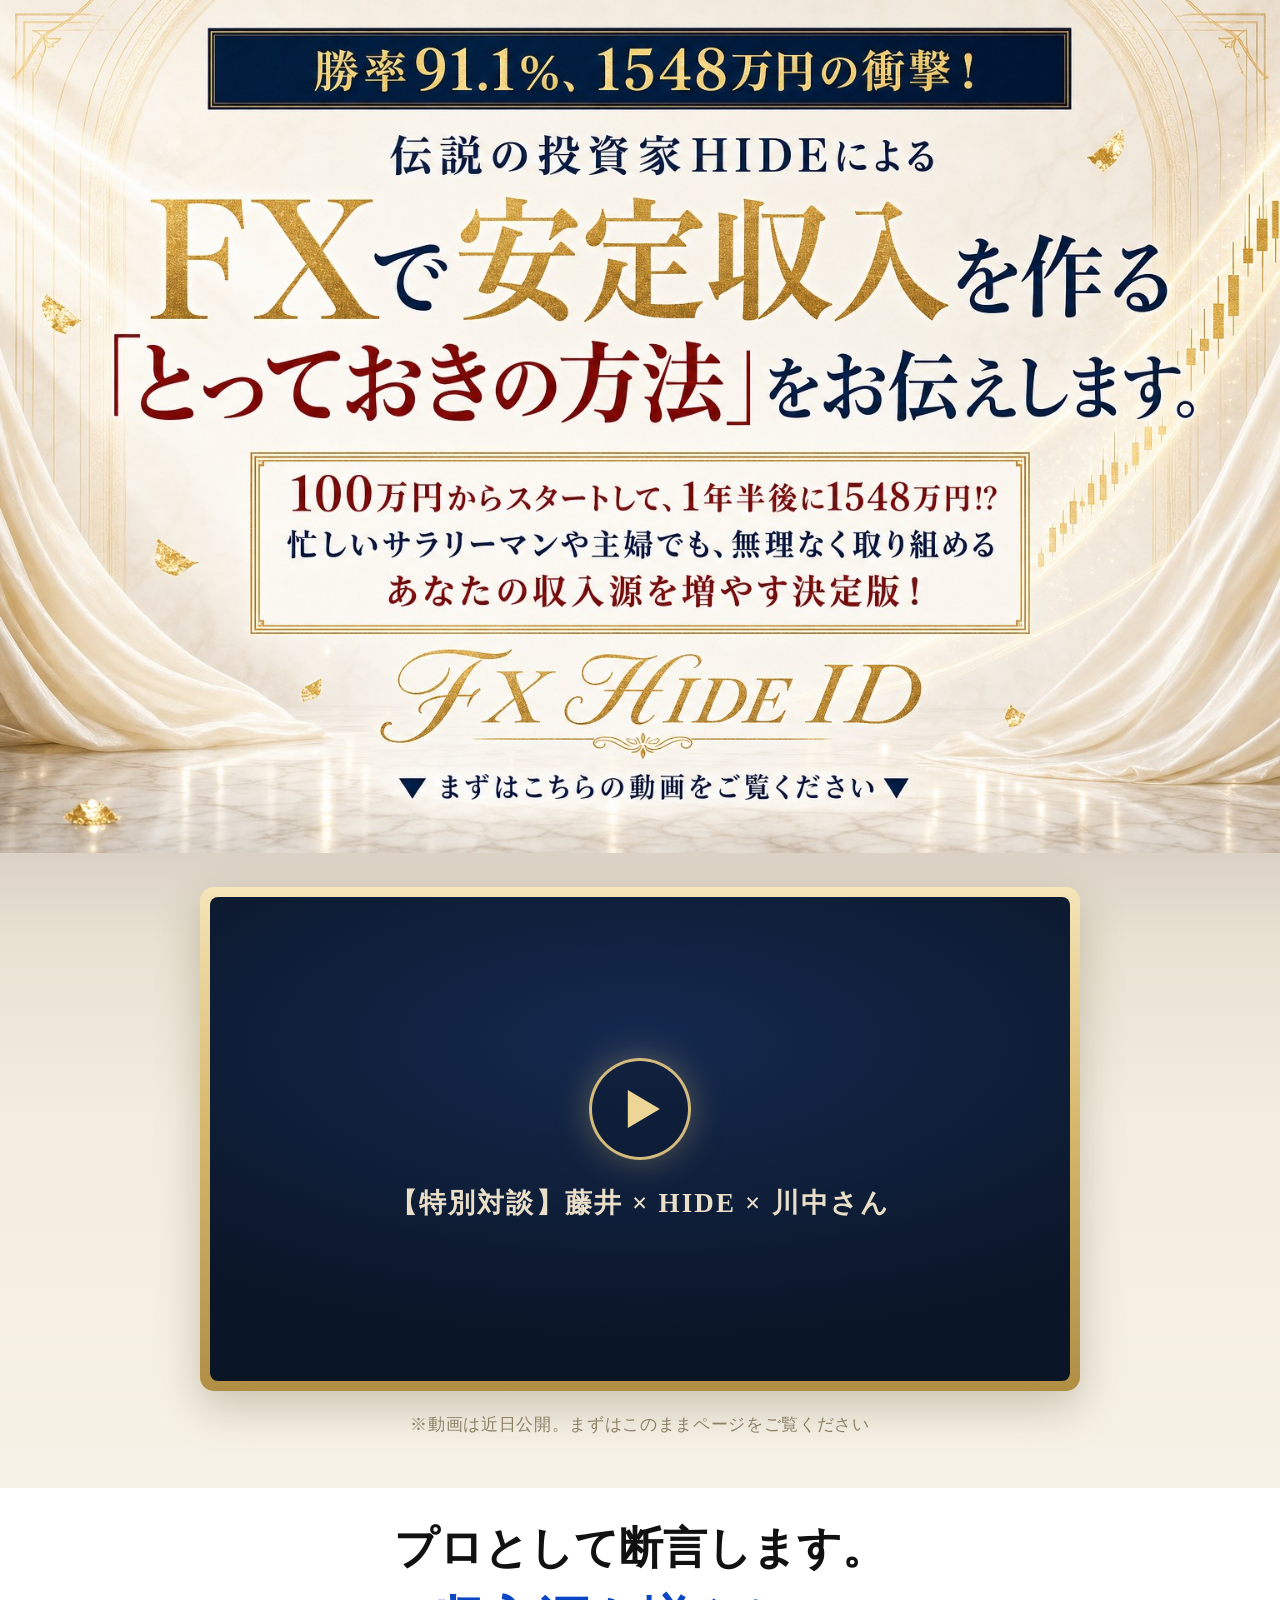
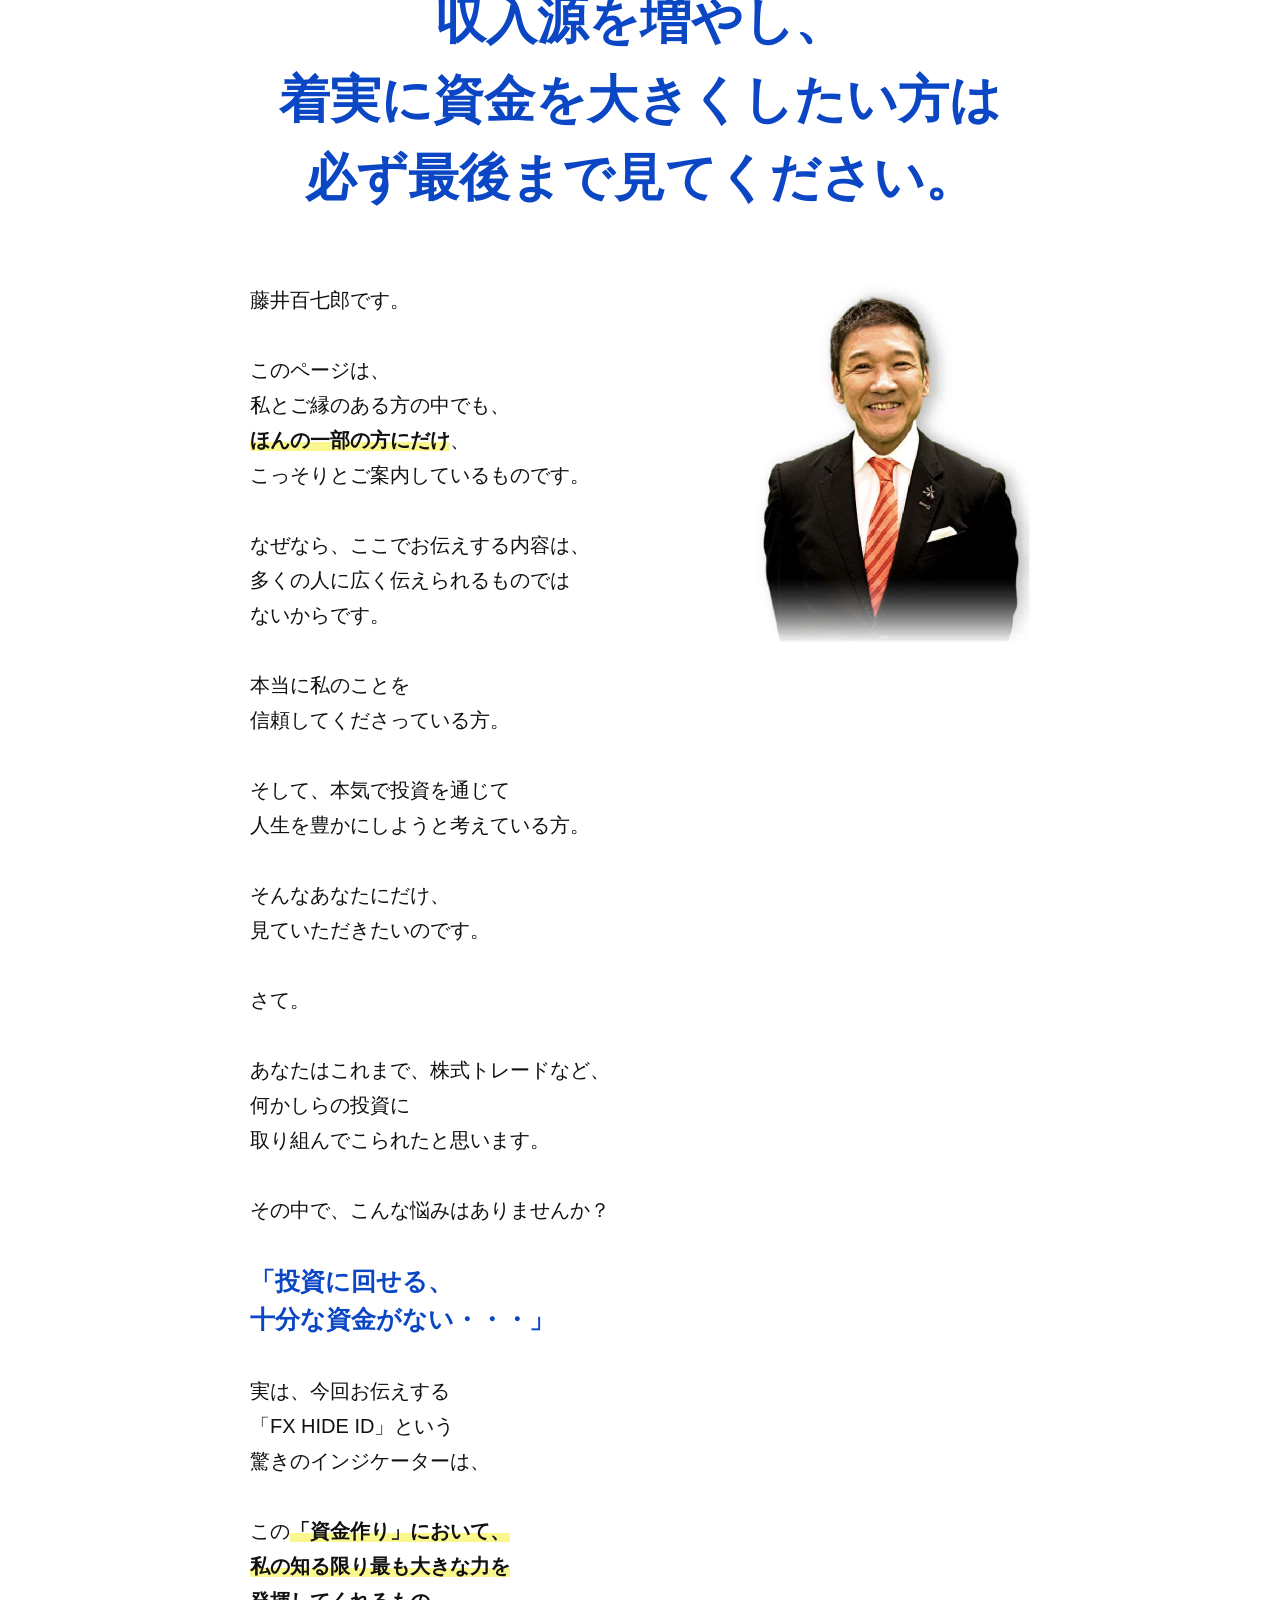
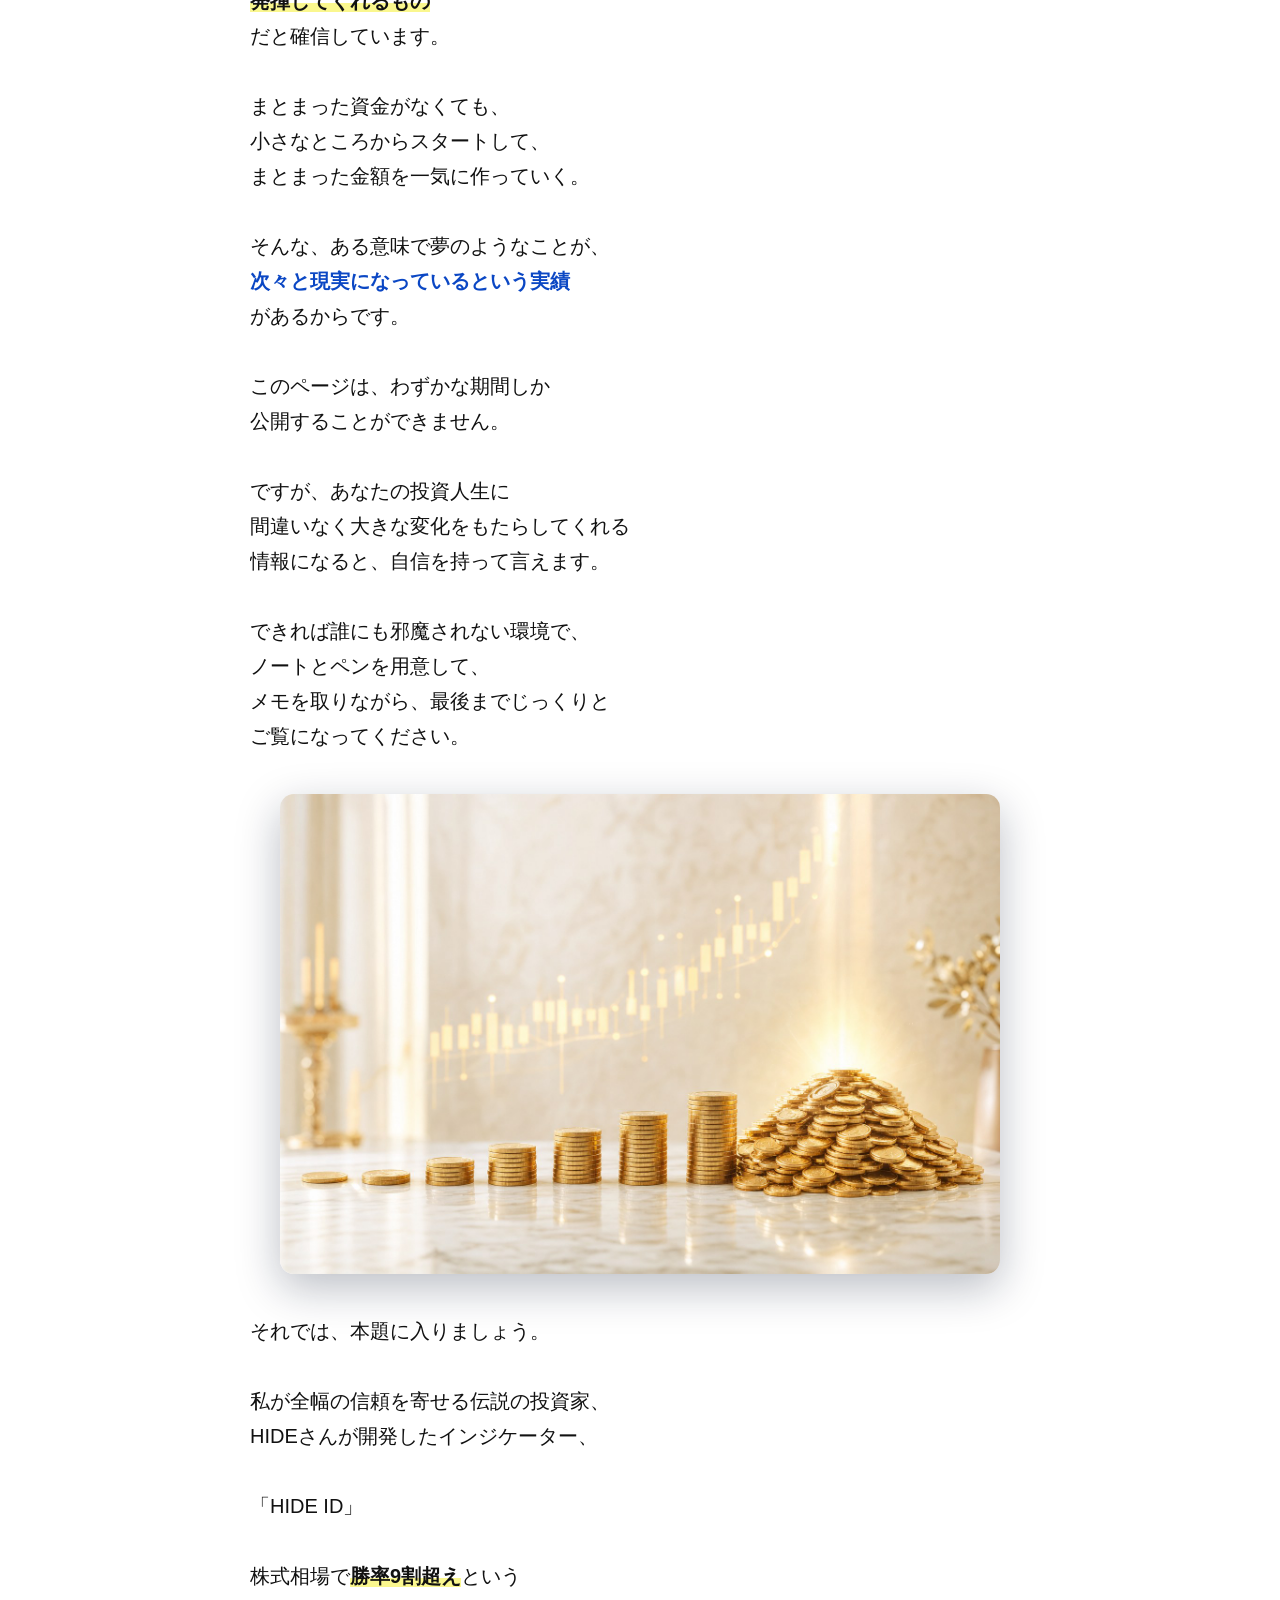
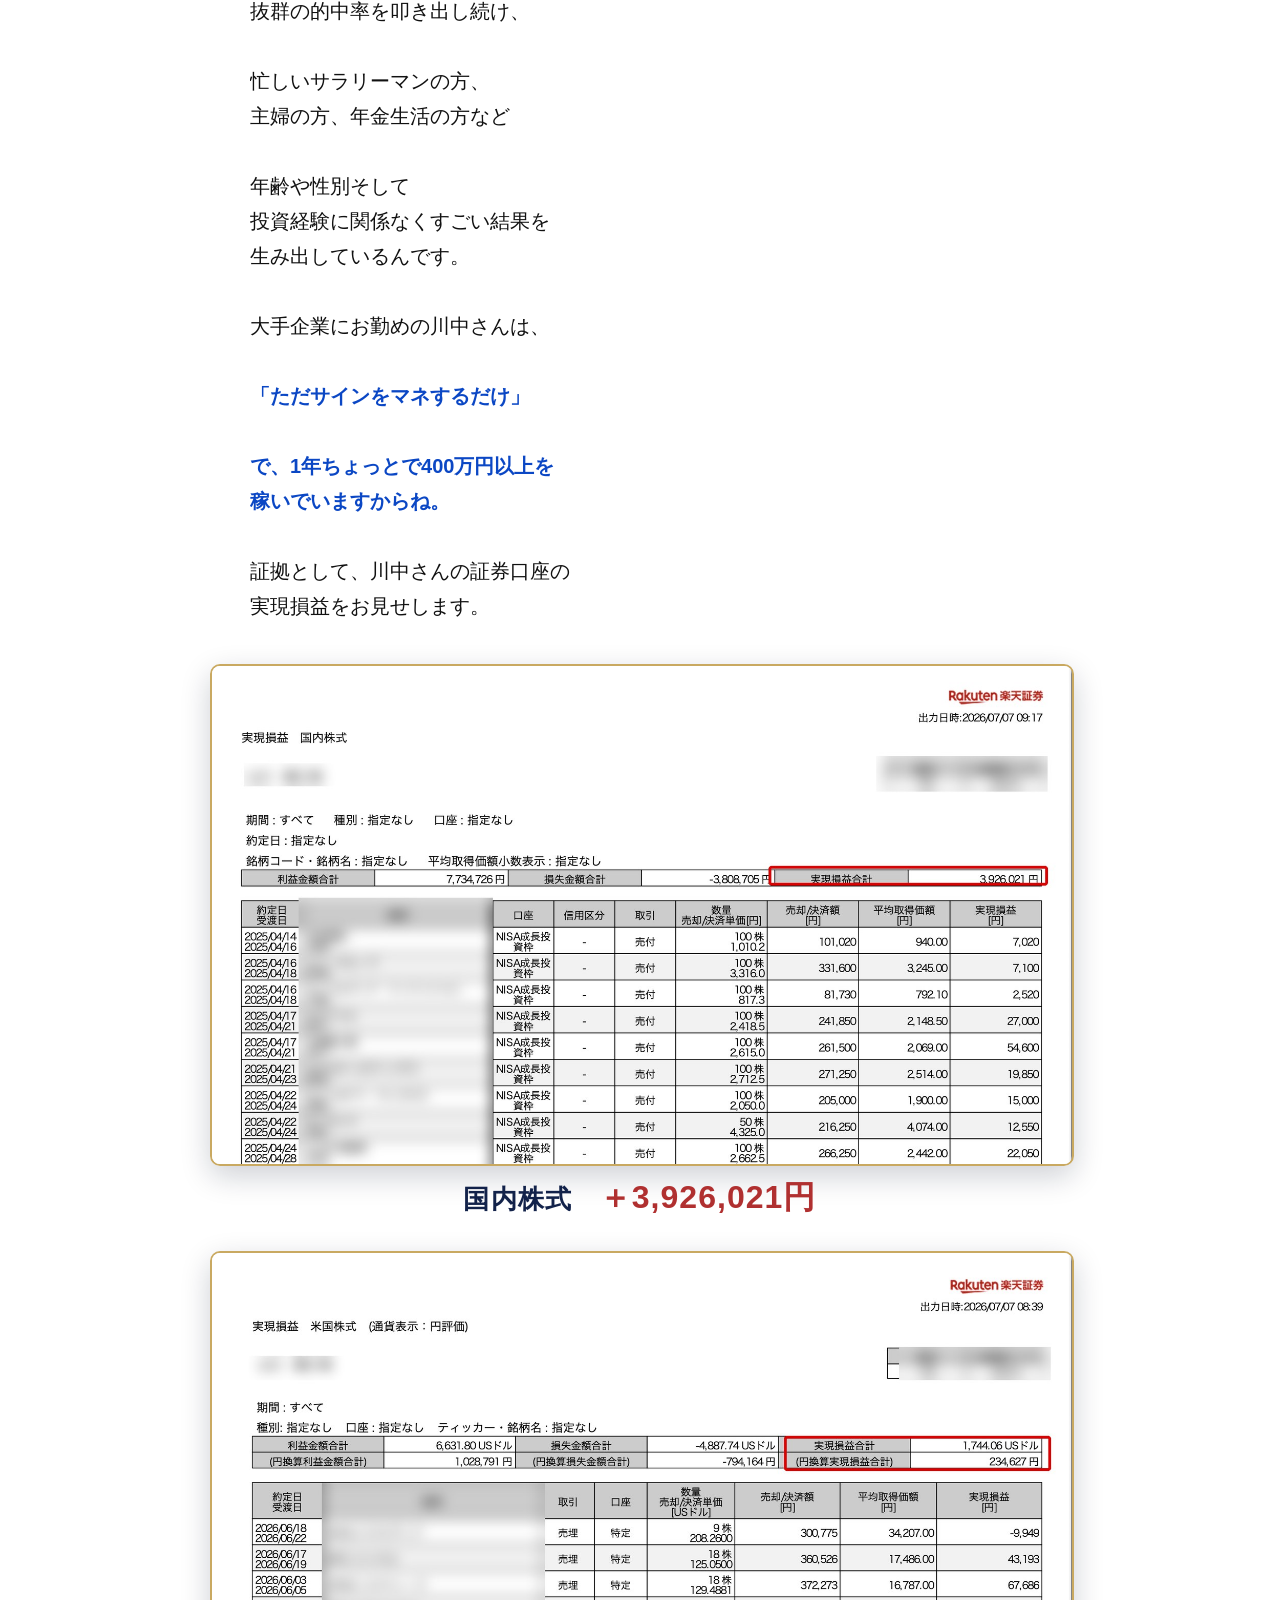
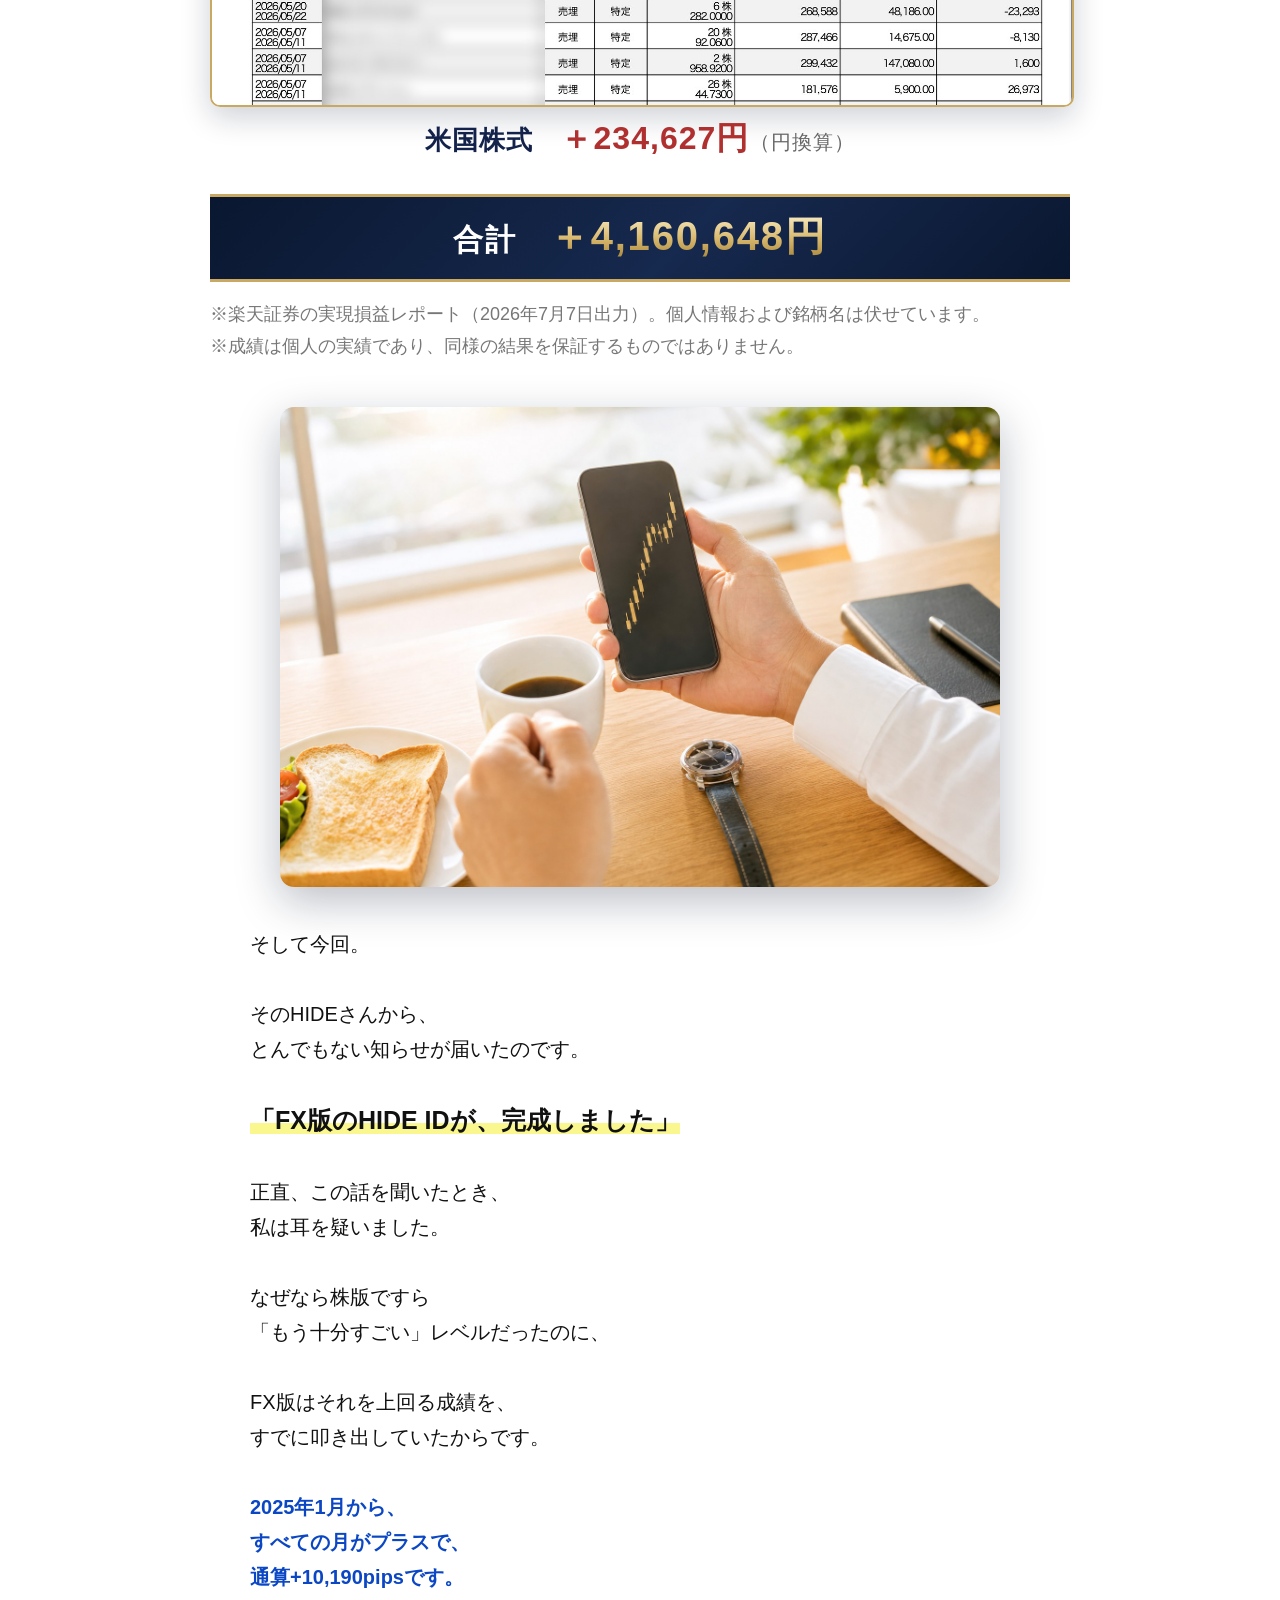
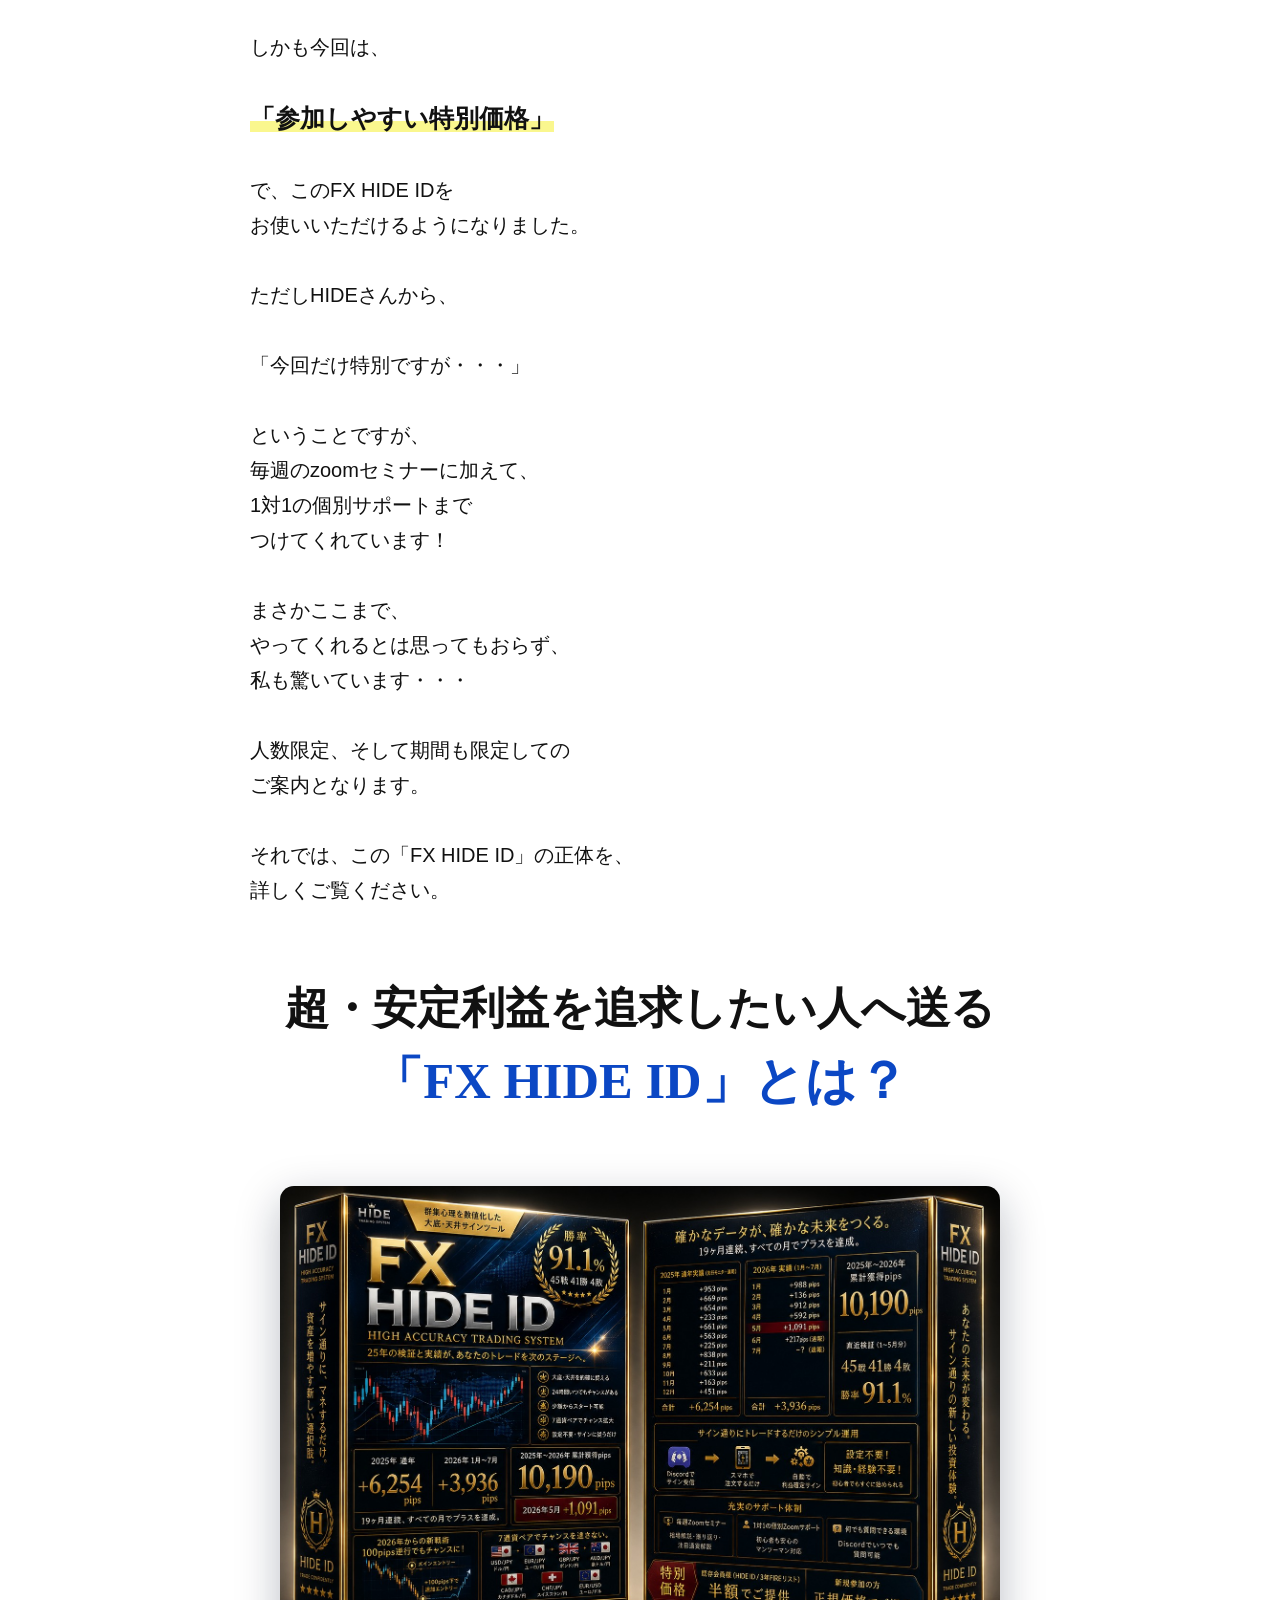
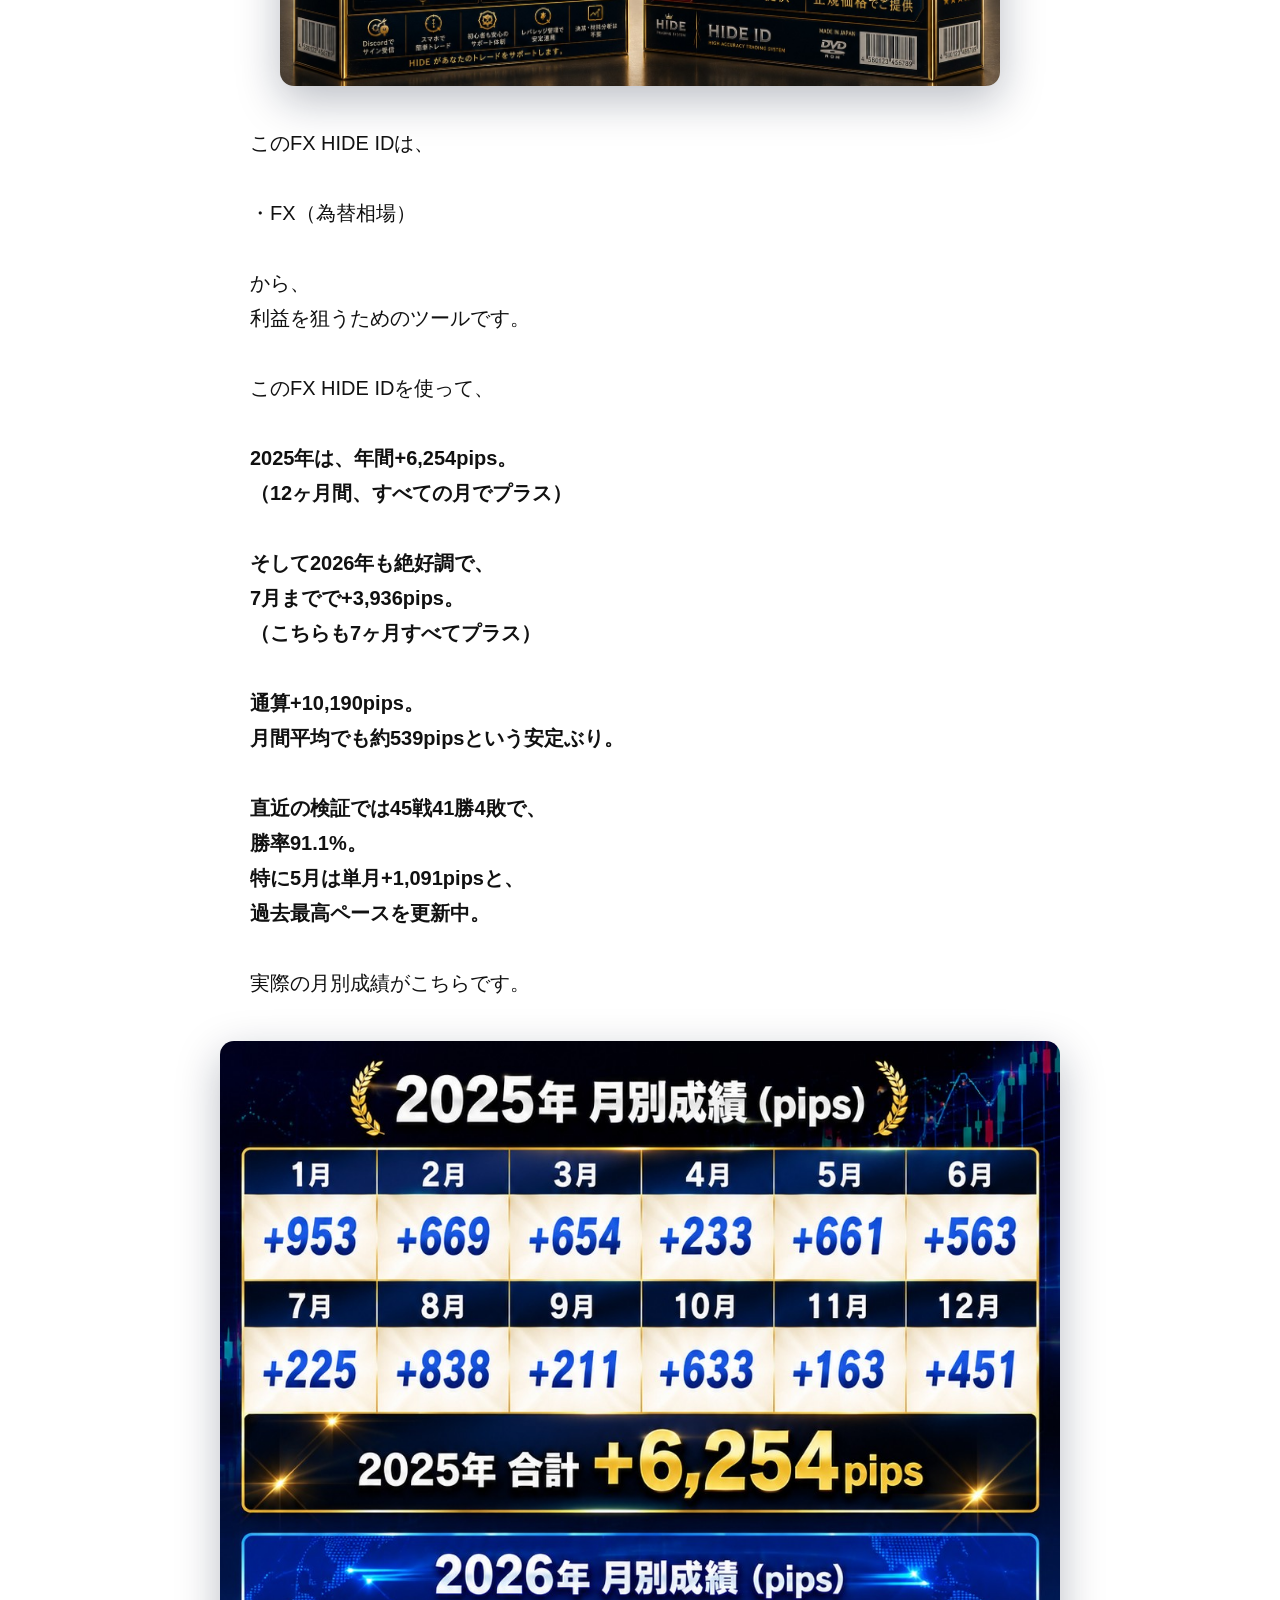
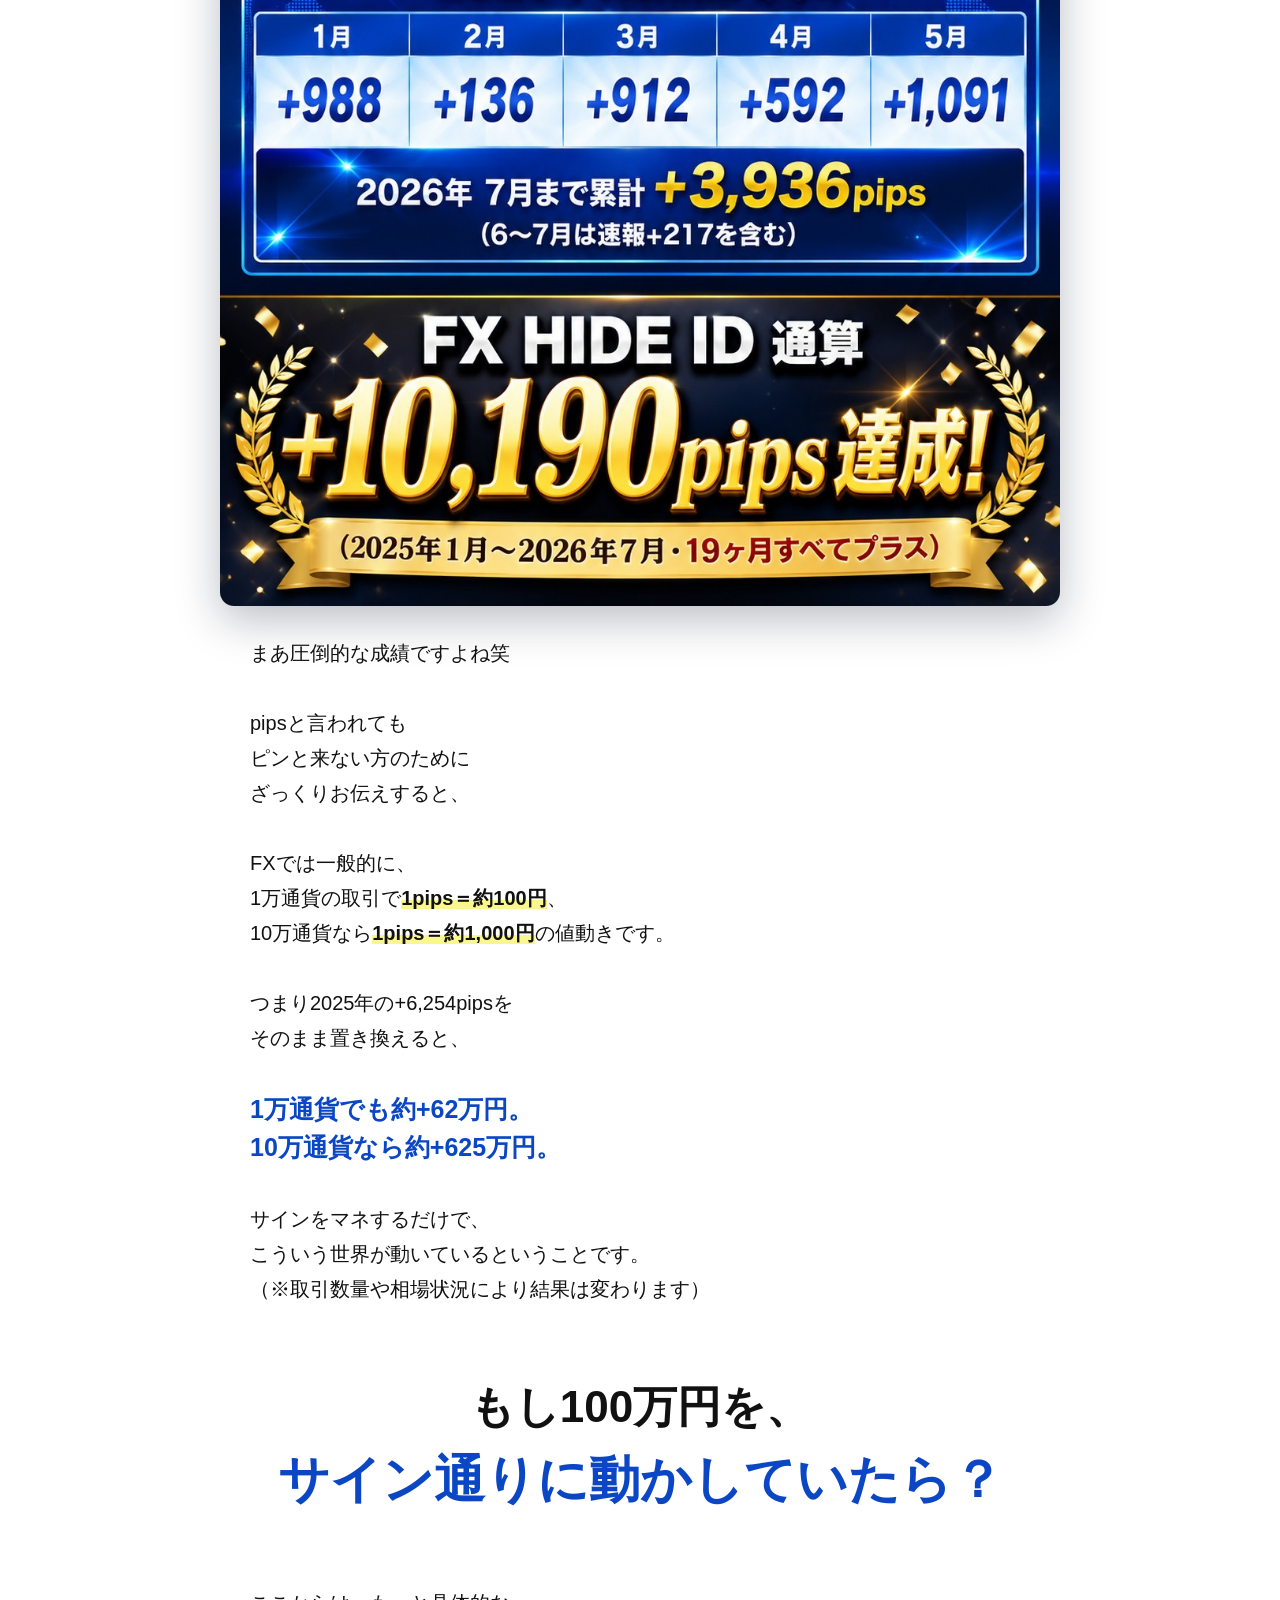
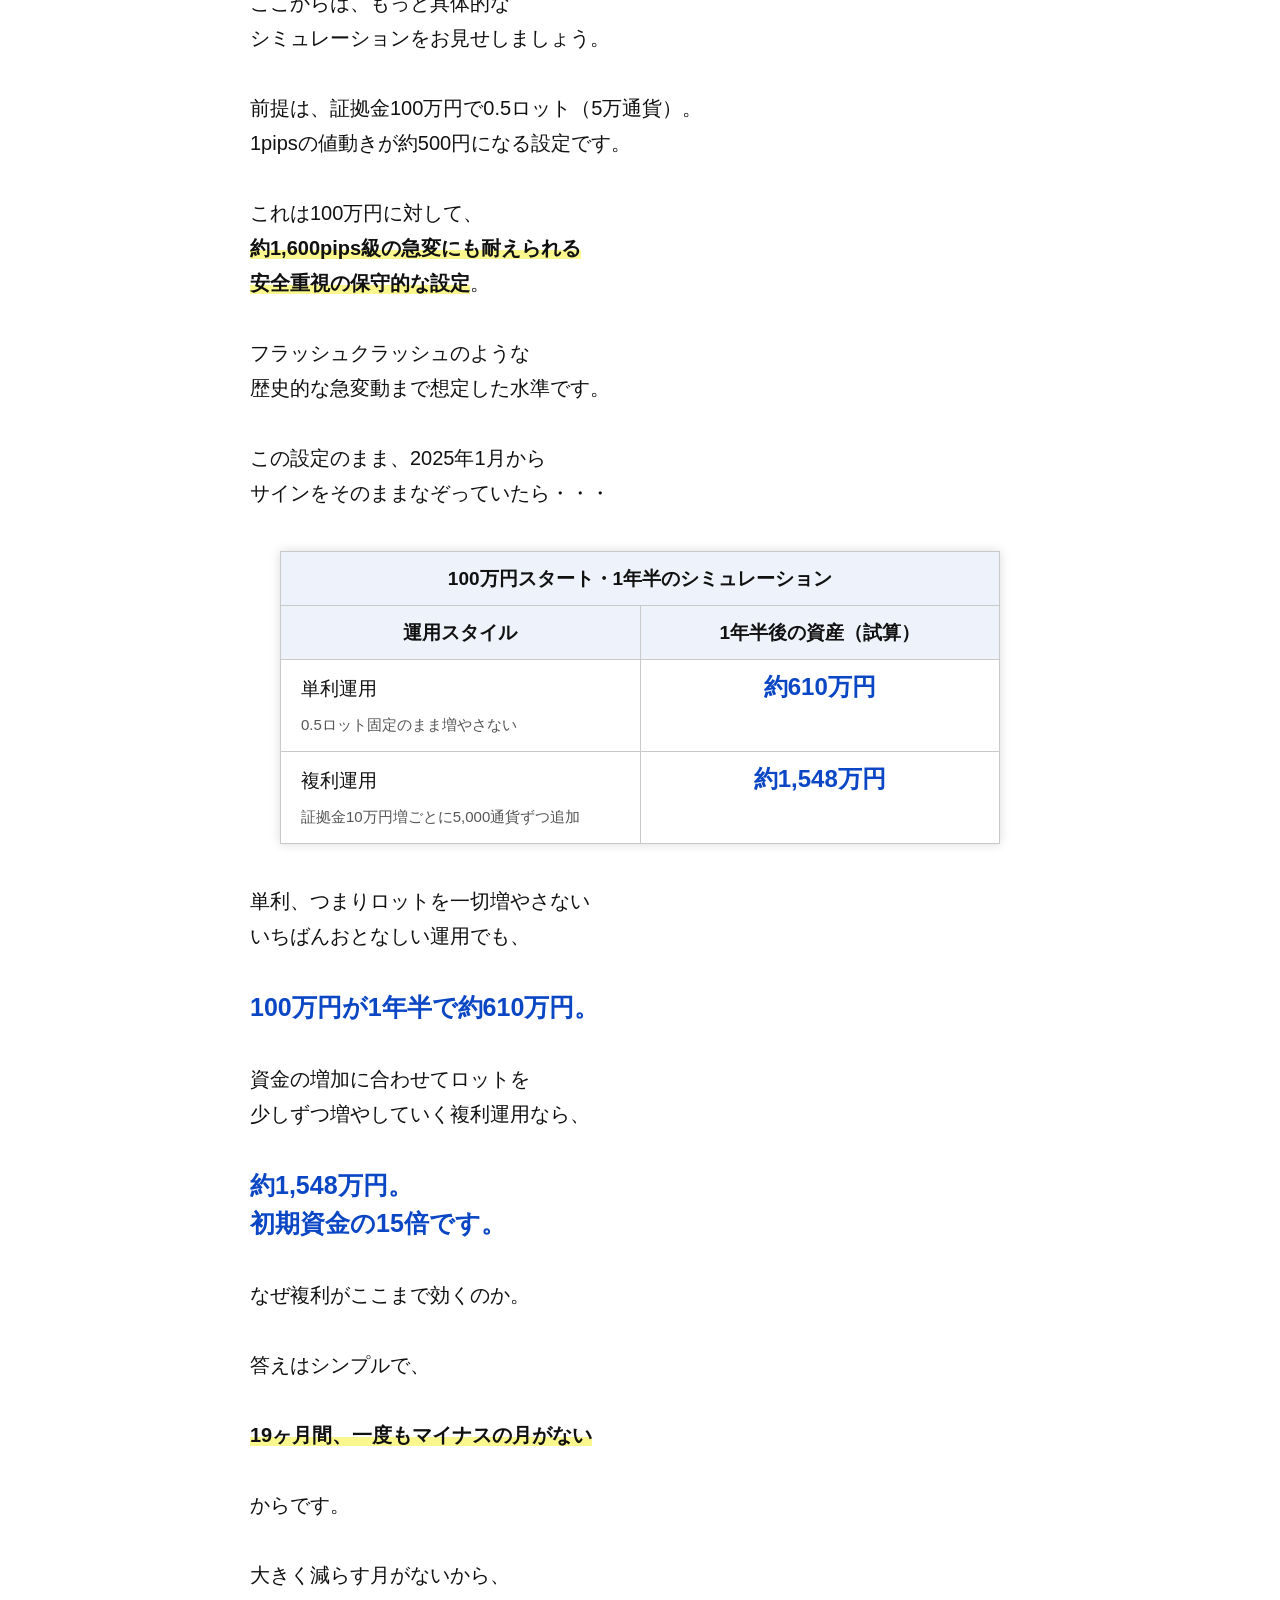
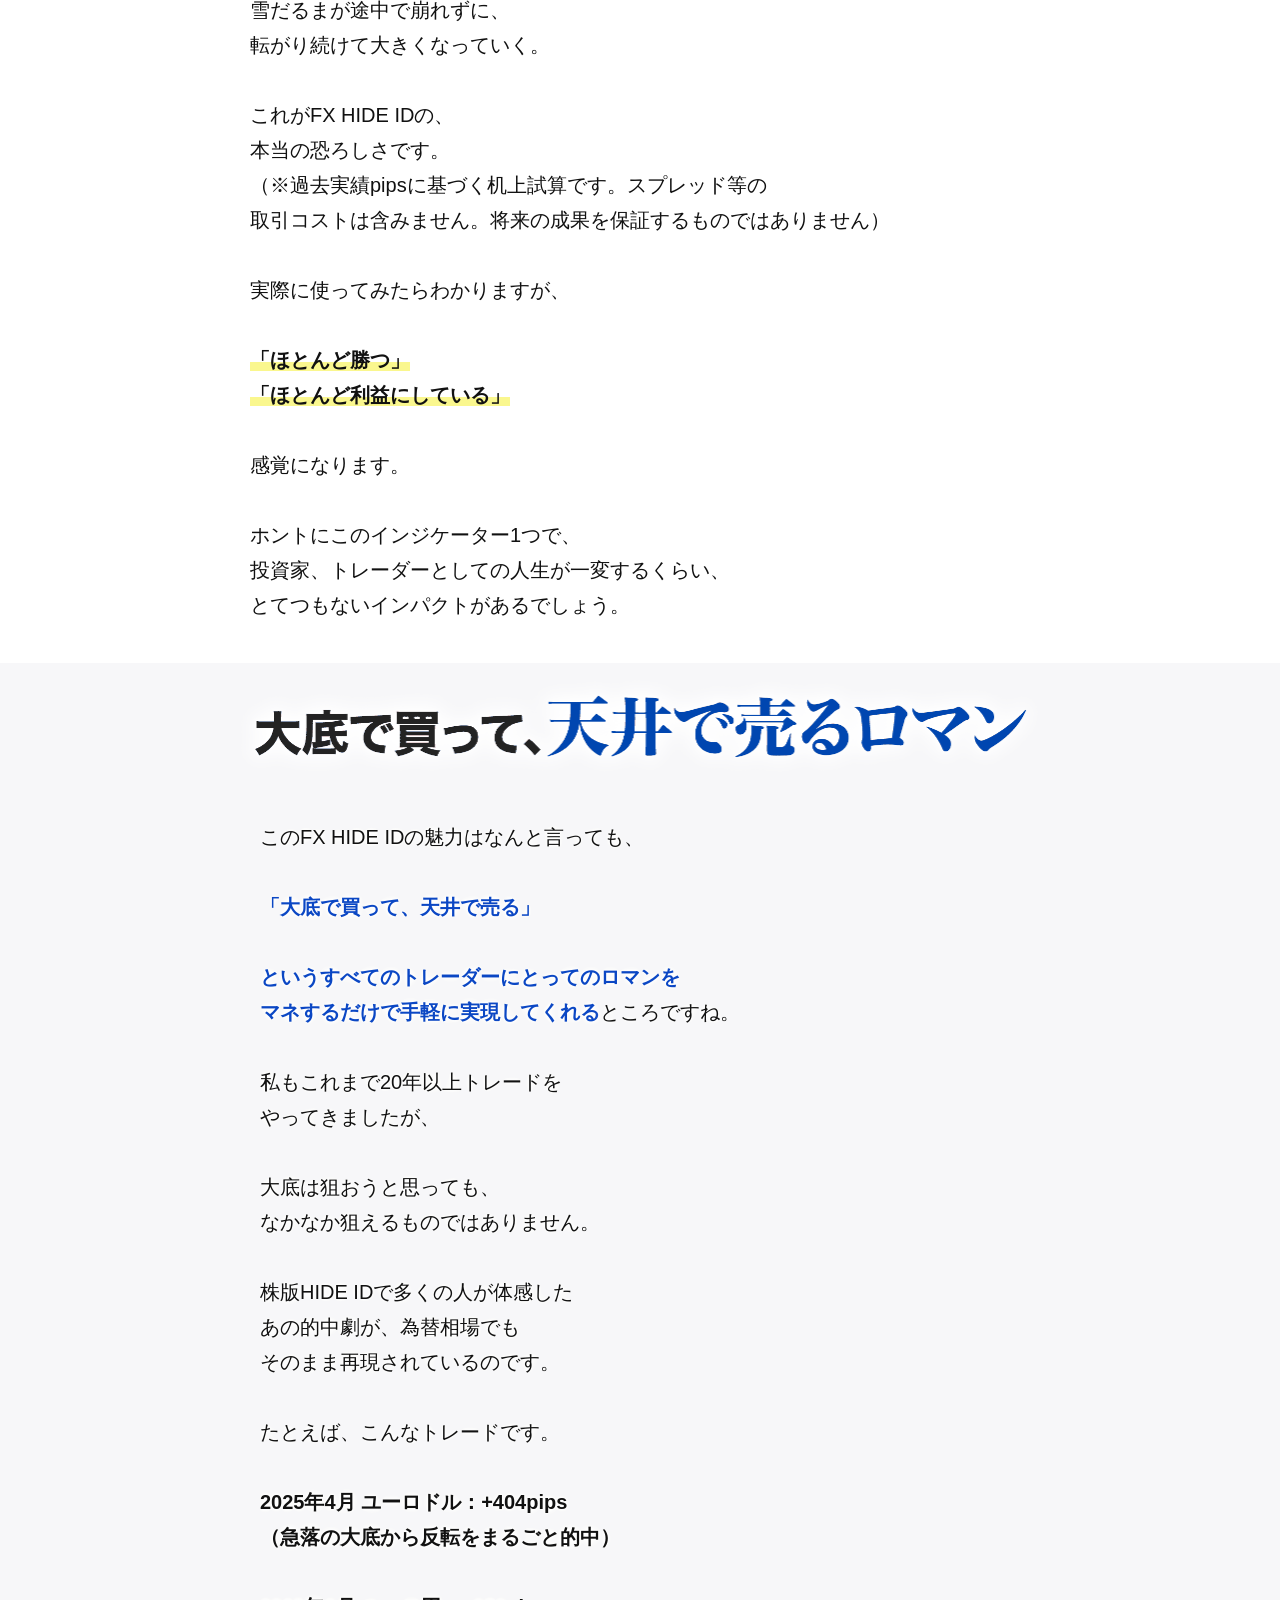
==== commit 9a24940f: "毎月レター：月別成績3テーブル（2025年/2026年/通算）をデザイン画像に差し替え Co-Authored-By: Claude Fable 5 <noreply@anthropic.com>" ====
--- a/index.html
+++ b/index.html
@@ -213,25 +213,7 @@
 実際の月別成績がこちらです。</p>
 </div>
 
-<table class="seiseki">
-<tr><th colspan="6">2025年 月別成績（pips）</th></tr>
-<tr><th>1月</th><th>2月</th><th>3月</th><th>4月</th><th>5月</th><th>6月</th></tr>
-<tr><td class="plus">+953</td><td class="plus">+669</td><td class="plus">+654</td><td class="plus">+233</td><td class="plus">+661</td><td class="plus">+563</td></tr>
-<tr><th>7月</th><th>8月</th><th>9月</th><th>10月</th><th>11月</th><th>12月</th></tr>
-<tr><td class="plus">+225</td><td class="plus">+838</td><td class="plus">+211</td><td class="plus">+633</td><td class="plus">+163</td><td class="plus">+451</td></tr>
-<tr><td colspan="6" class="goukei">2025年 合計 <span class="kin">+6,254pips</span></td></tr>
-</table>
-
-<table class="seiseki">
-<tr><th colspan="5">2026年 月別成績（pips）</th></tr>
-<tr><th>1月</th><th>2月</th><th>3月</th><th>4月</th><th>5月</th></tr>
-<tr><td class="plus">+988</td><td class="plus">+136</td><td class="plus">+912</td><td class="plus">+592</td><td class="plus">+1,091</td></tr>
-<tr><td colspan="5" class="goukei">2026年 7月まで累計 <span class="kin">+3,936pips</span>（6〜7月は速報+217を含む）</td></tr>
-</table>
-
-<table class="seiseki">
-<tr><td class="goukei" style="font-size:25px;padding:16px 10px;">FX HIDE ID 通算 <span class="kin">+10,190pips</span> 達成<br /><span style="font-size:17px;font-weight:normal;">（2025年1月〜2026年7月・19ヶ月すべてプラス）</span></td></tr>
-</table>
+<img src="images/seiseki_table.jpg" width="840" height="1165" alt="FX HIDE ID 月別成績。2025年 合計+6,254pips、2026年7月まで累計+3,936pips、通算+10,190pips達成（2025年1月〜2026年7月・19ヶ月すべてプラス）" class="gazo30 pkg"/>
 
 <div class="box2">
 <p>まあ圧倒的な成績ですよね笑<br /><br />
@@ -609,7 +591,7 @@
   </div>
 </div>
 
-<img src="images/discord_sign.jpg" width="640" height="965" alt="Discordに届くFX HIDE IDのサイン通知（エントリー＆クローズの実例）" class="gazo30 pkg"/>
+<img src="images/discord_sign.jpg?v=2" width="640" height="962" alt="Discordに届くFX HIDE IDのサイン通知。ドル円の通貨ペアで買いエントリー、ドル円で決済まで、ひと目でカンタンに分かる" class="gazo30 pkg"/>
 
 <div class="ok">
 <p>チャートを読む必要も、<br />
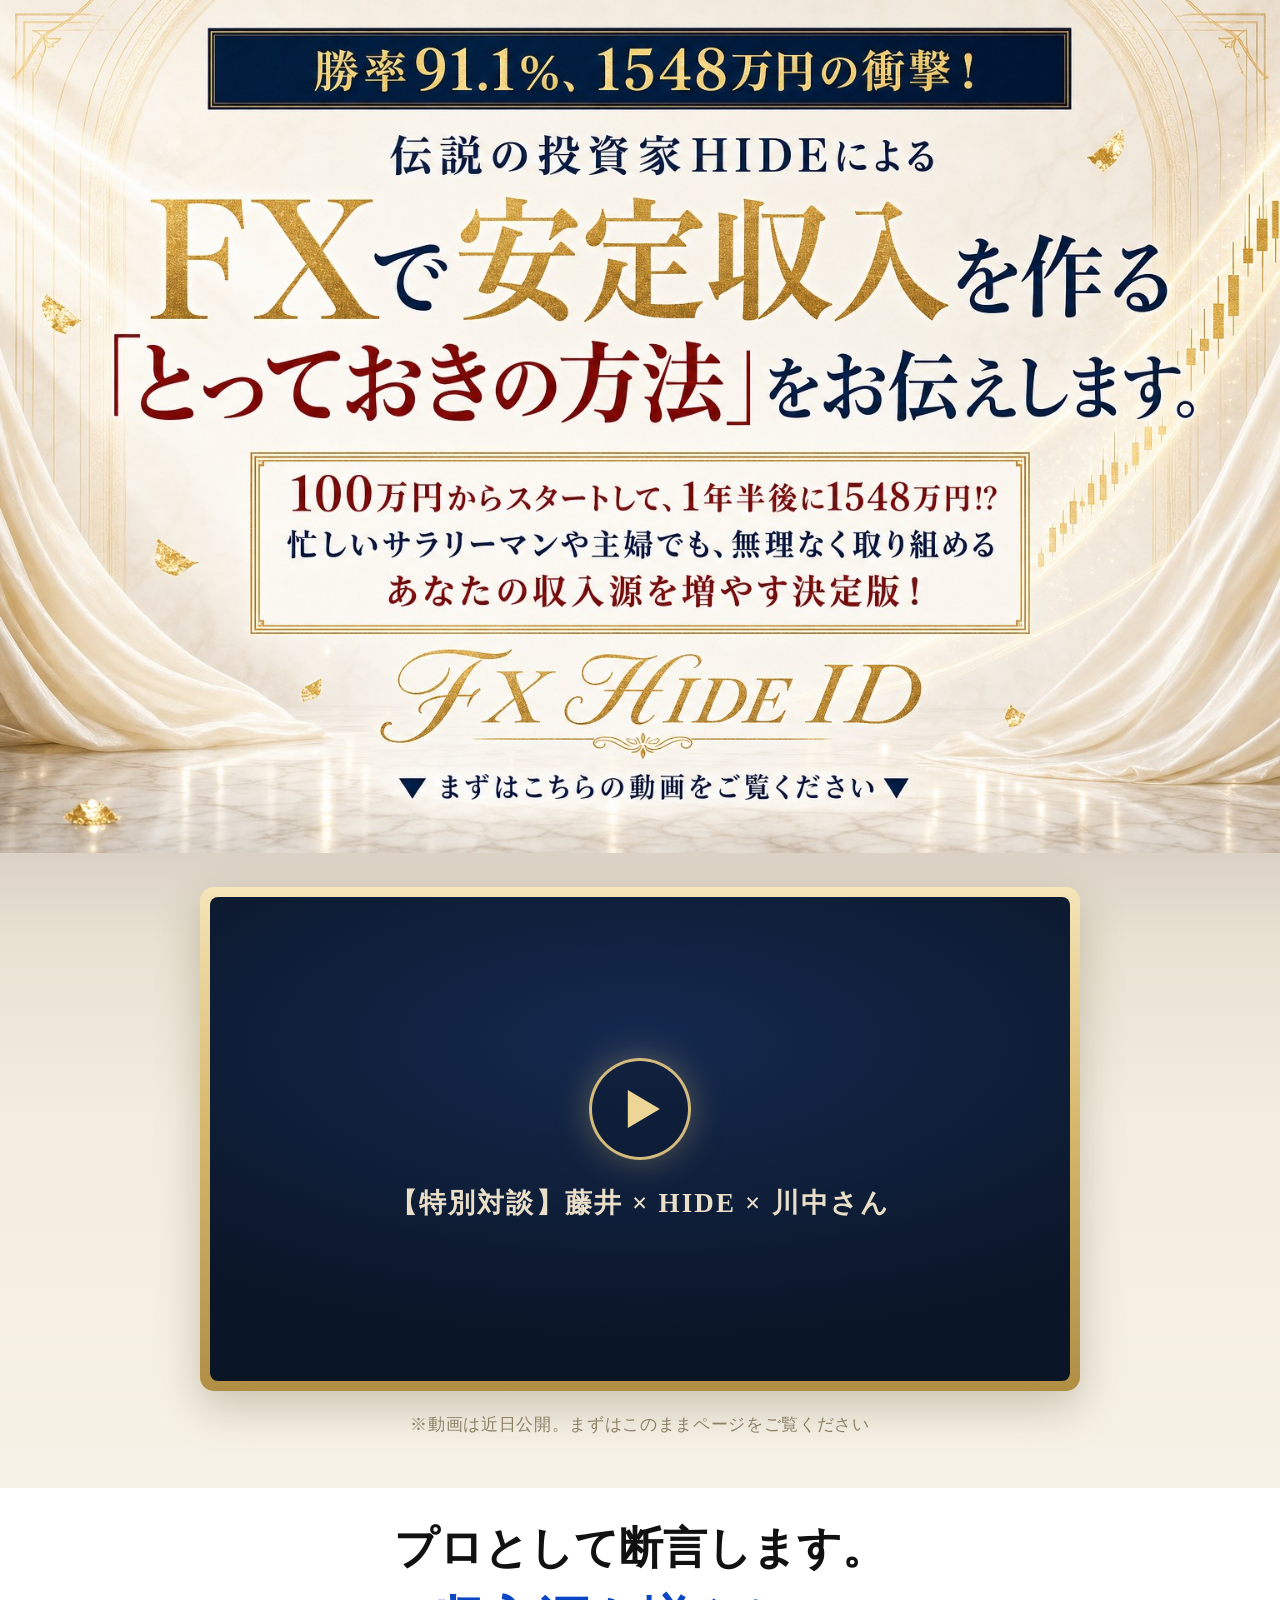
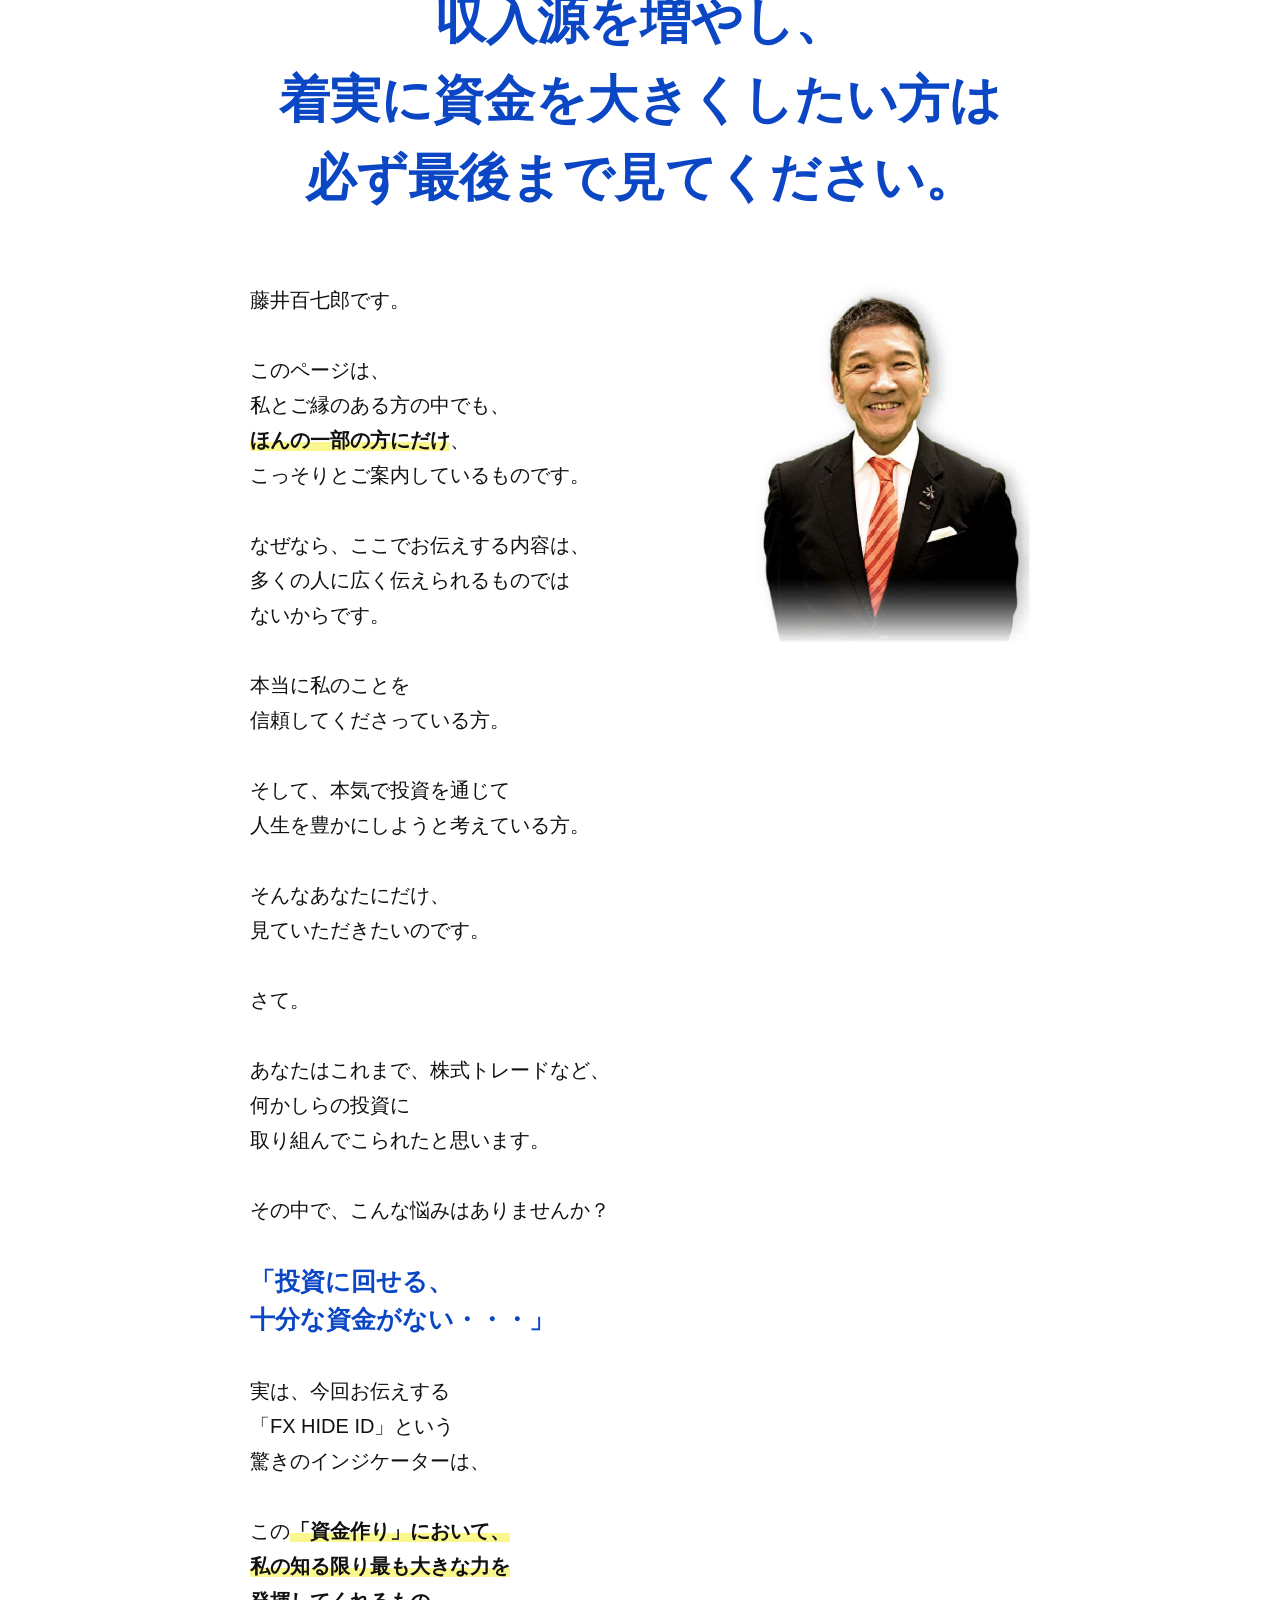
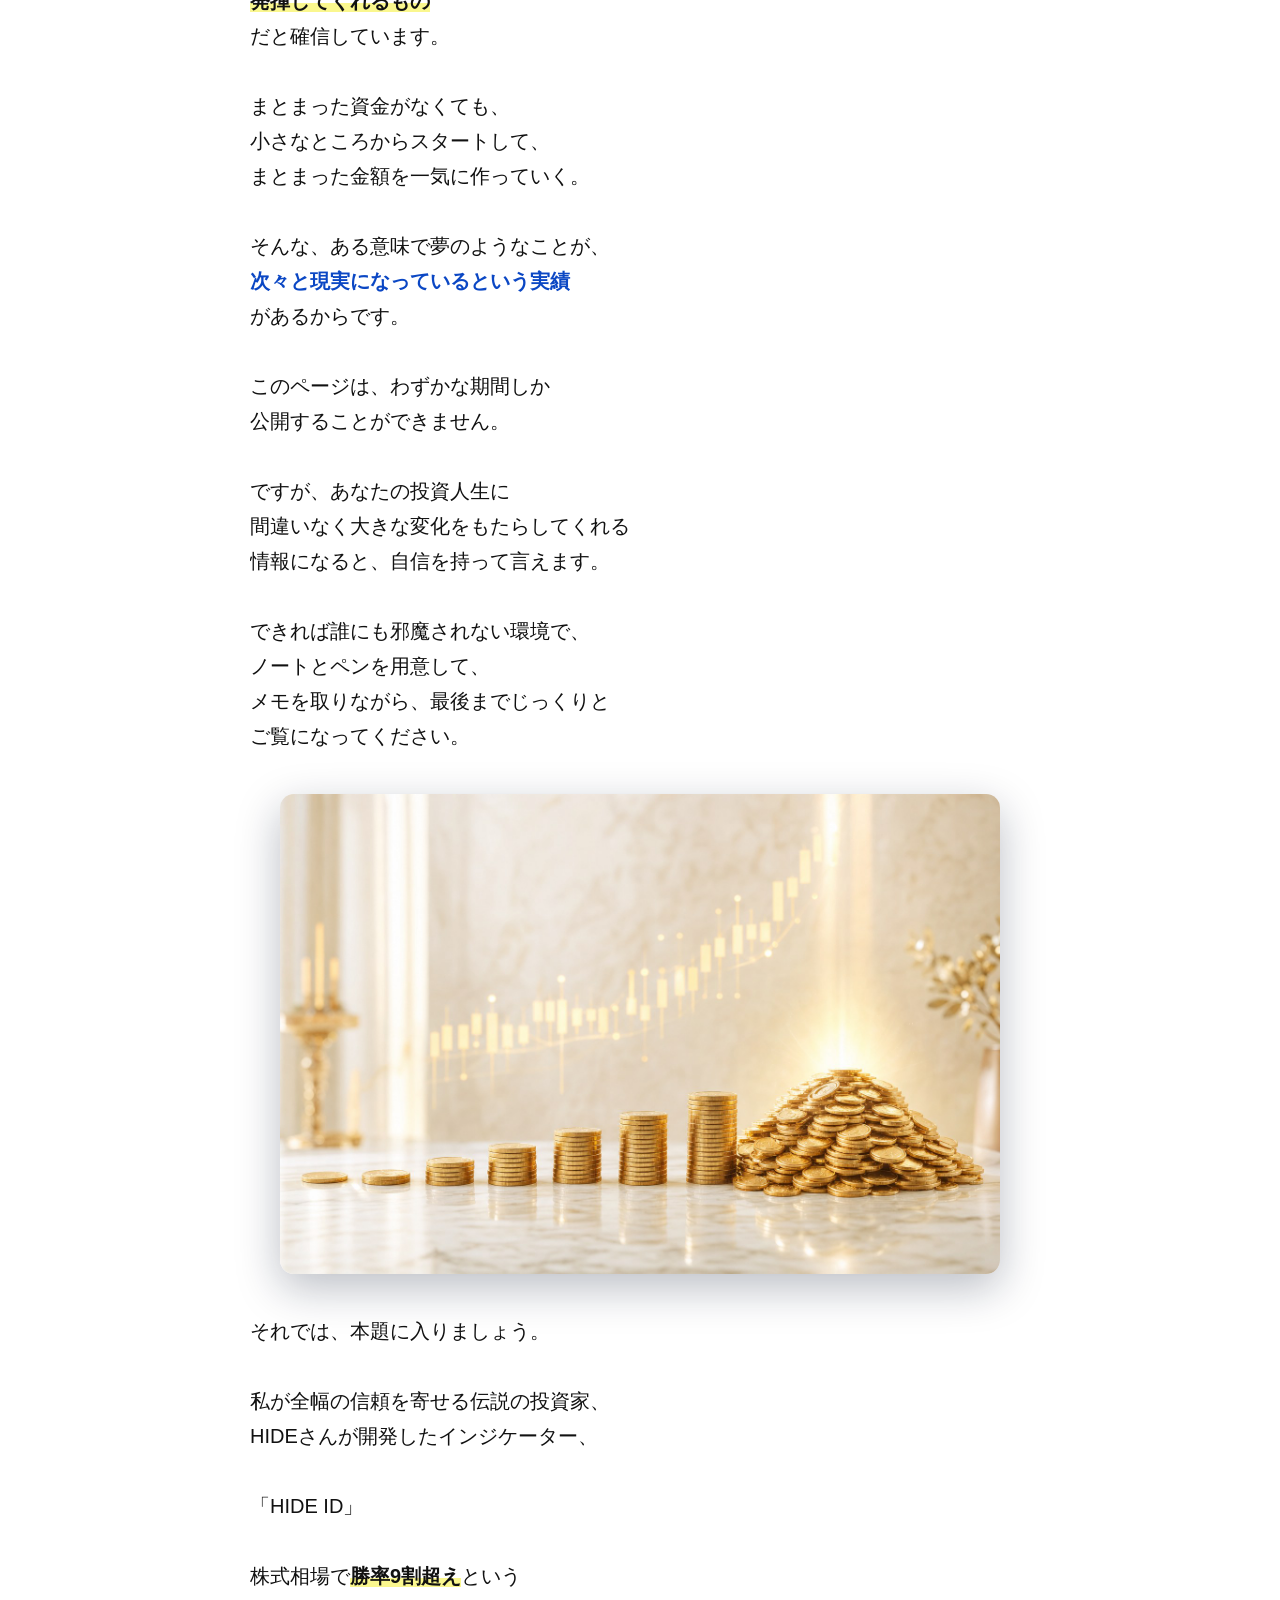
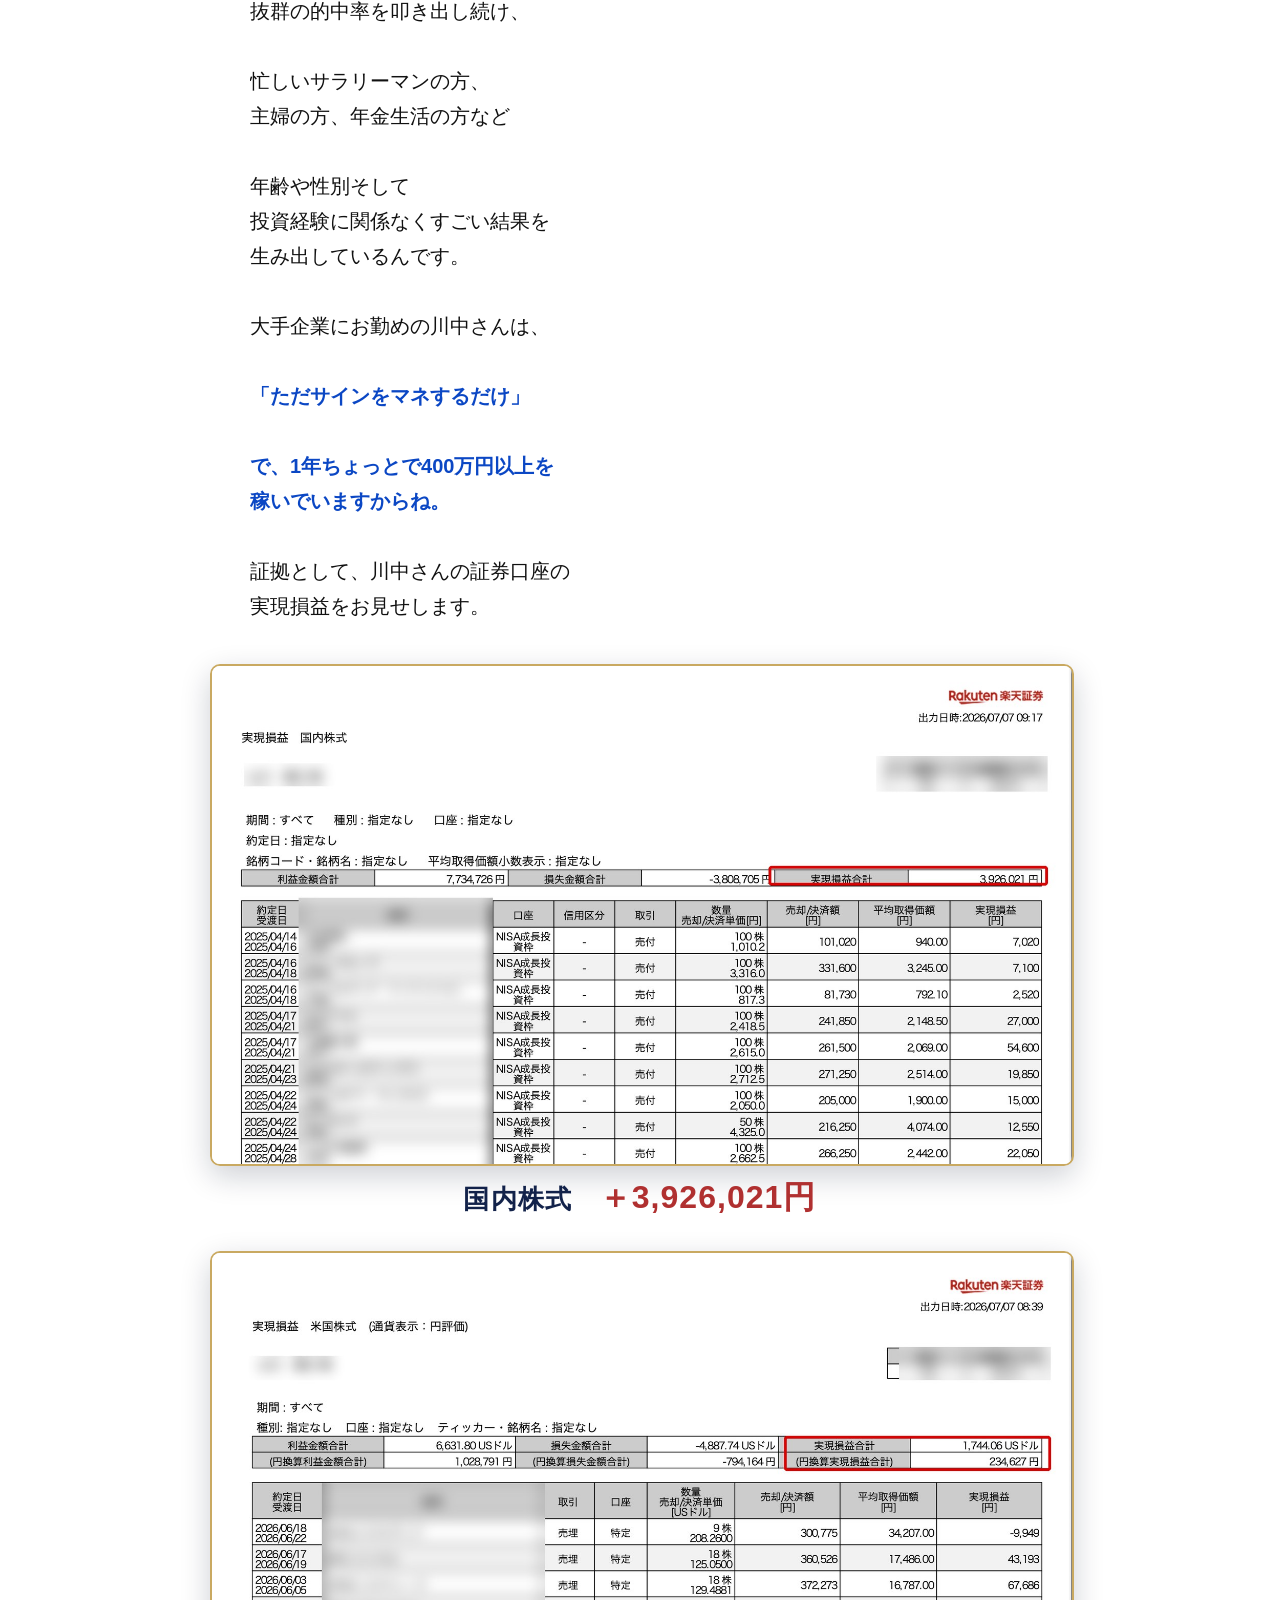
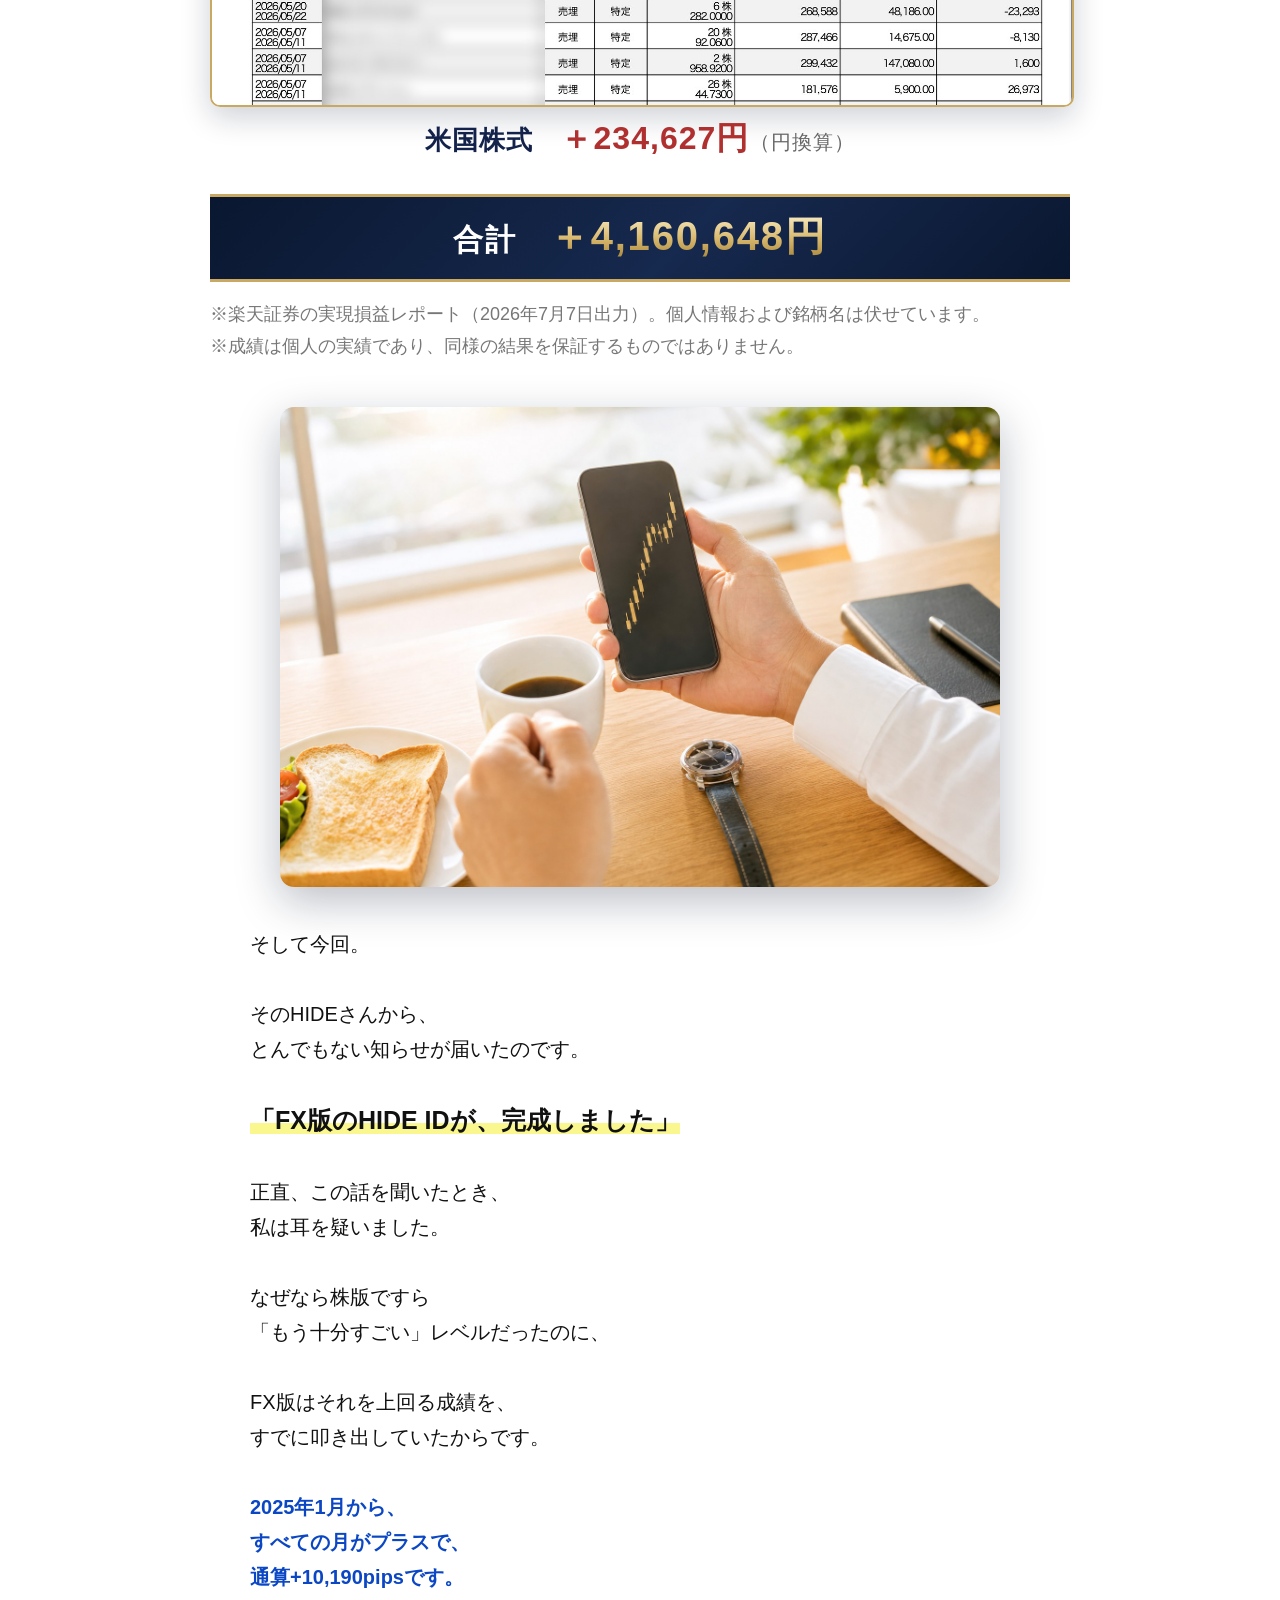
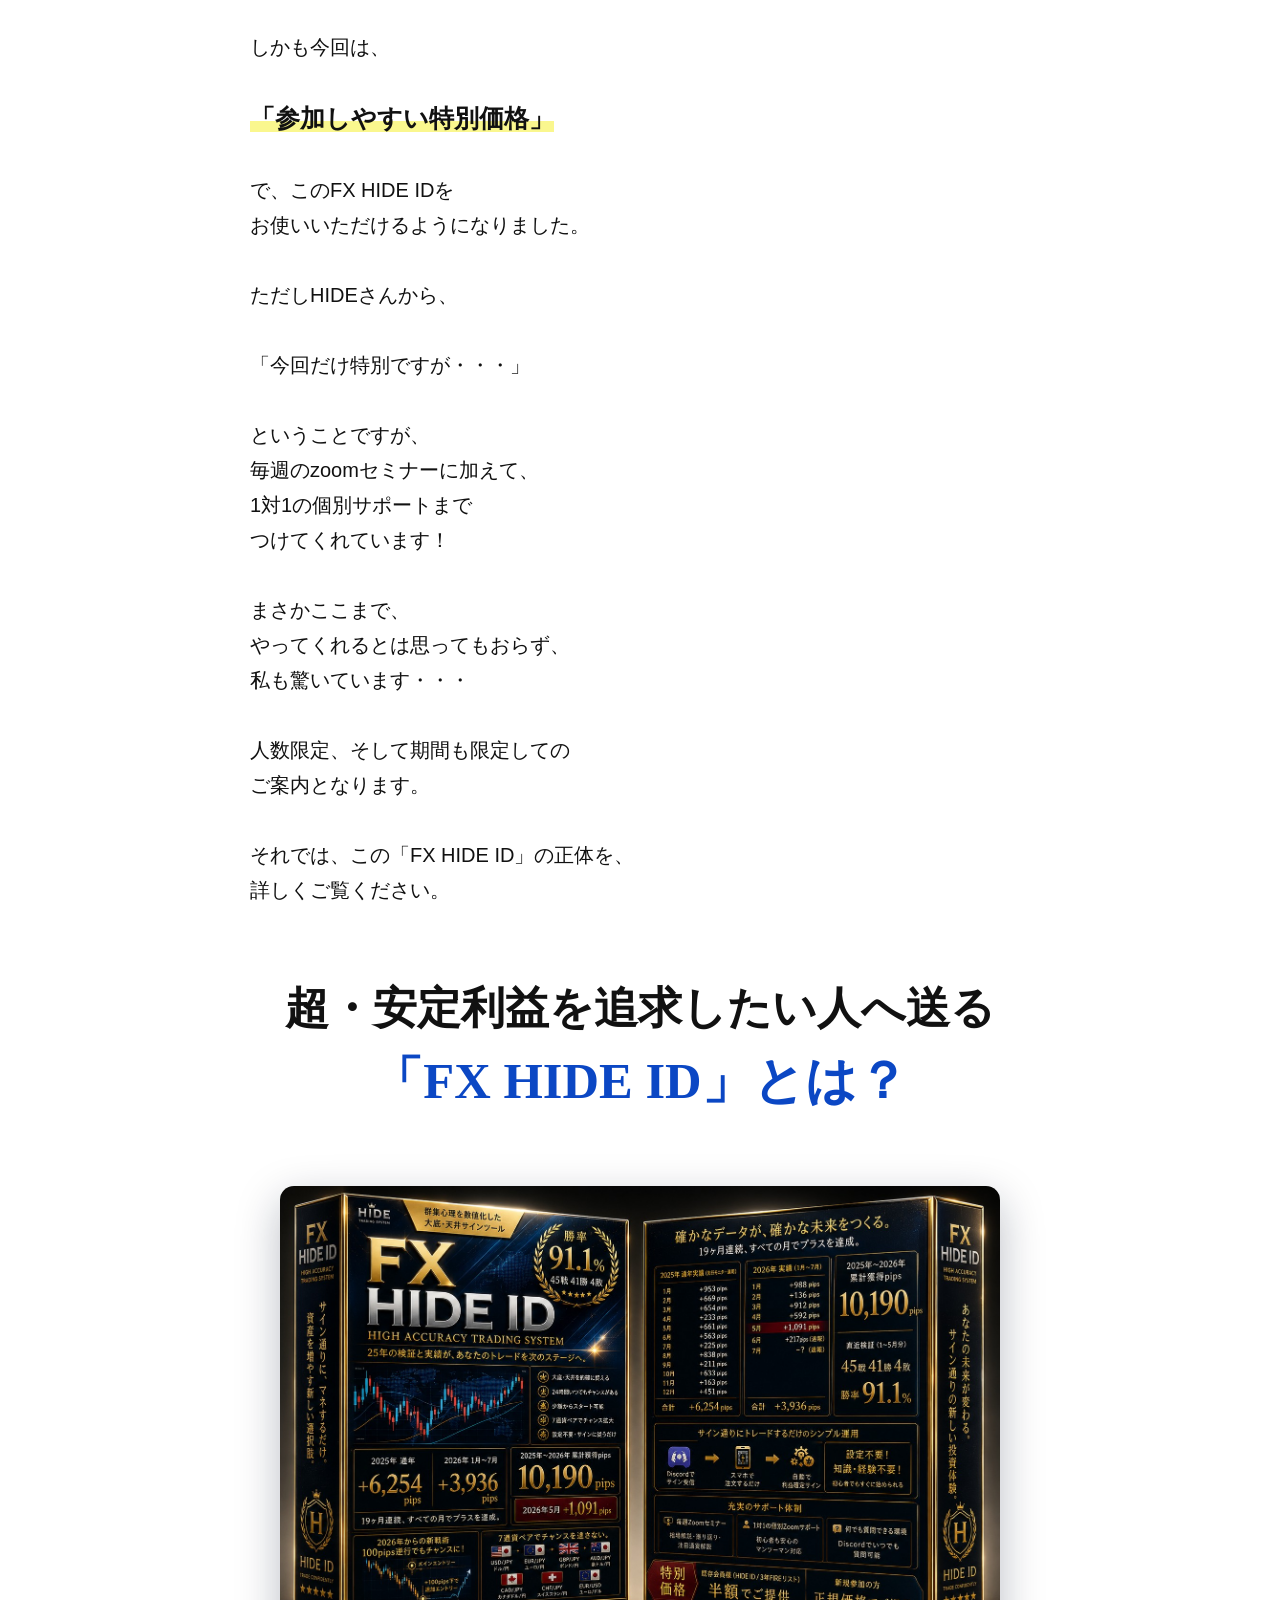
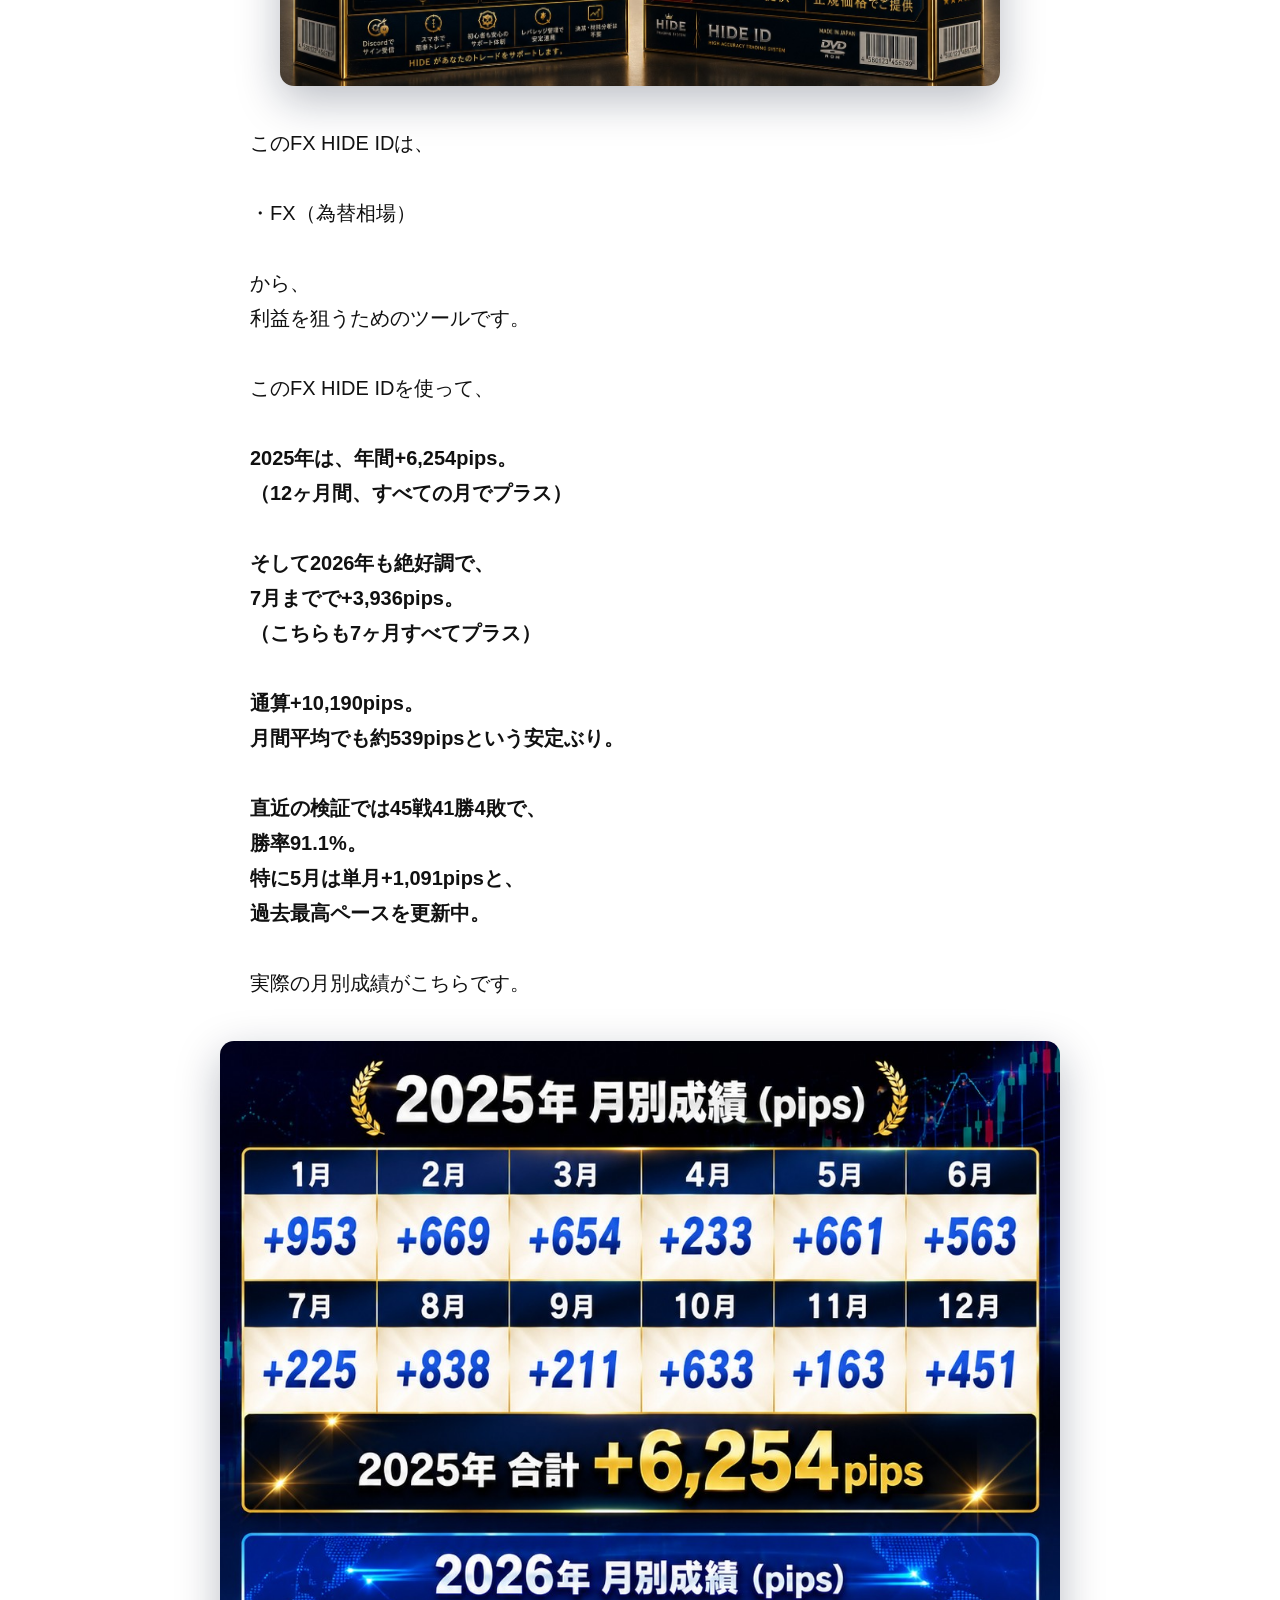
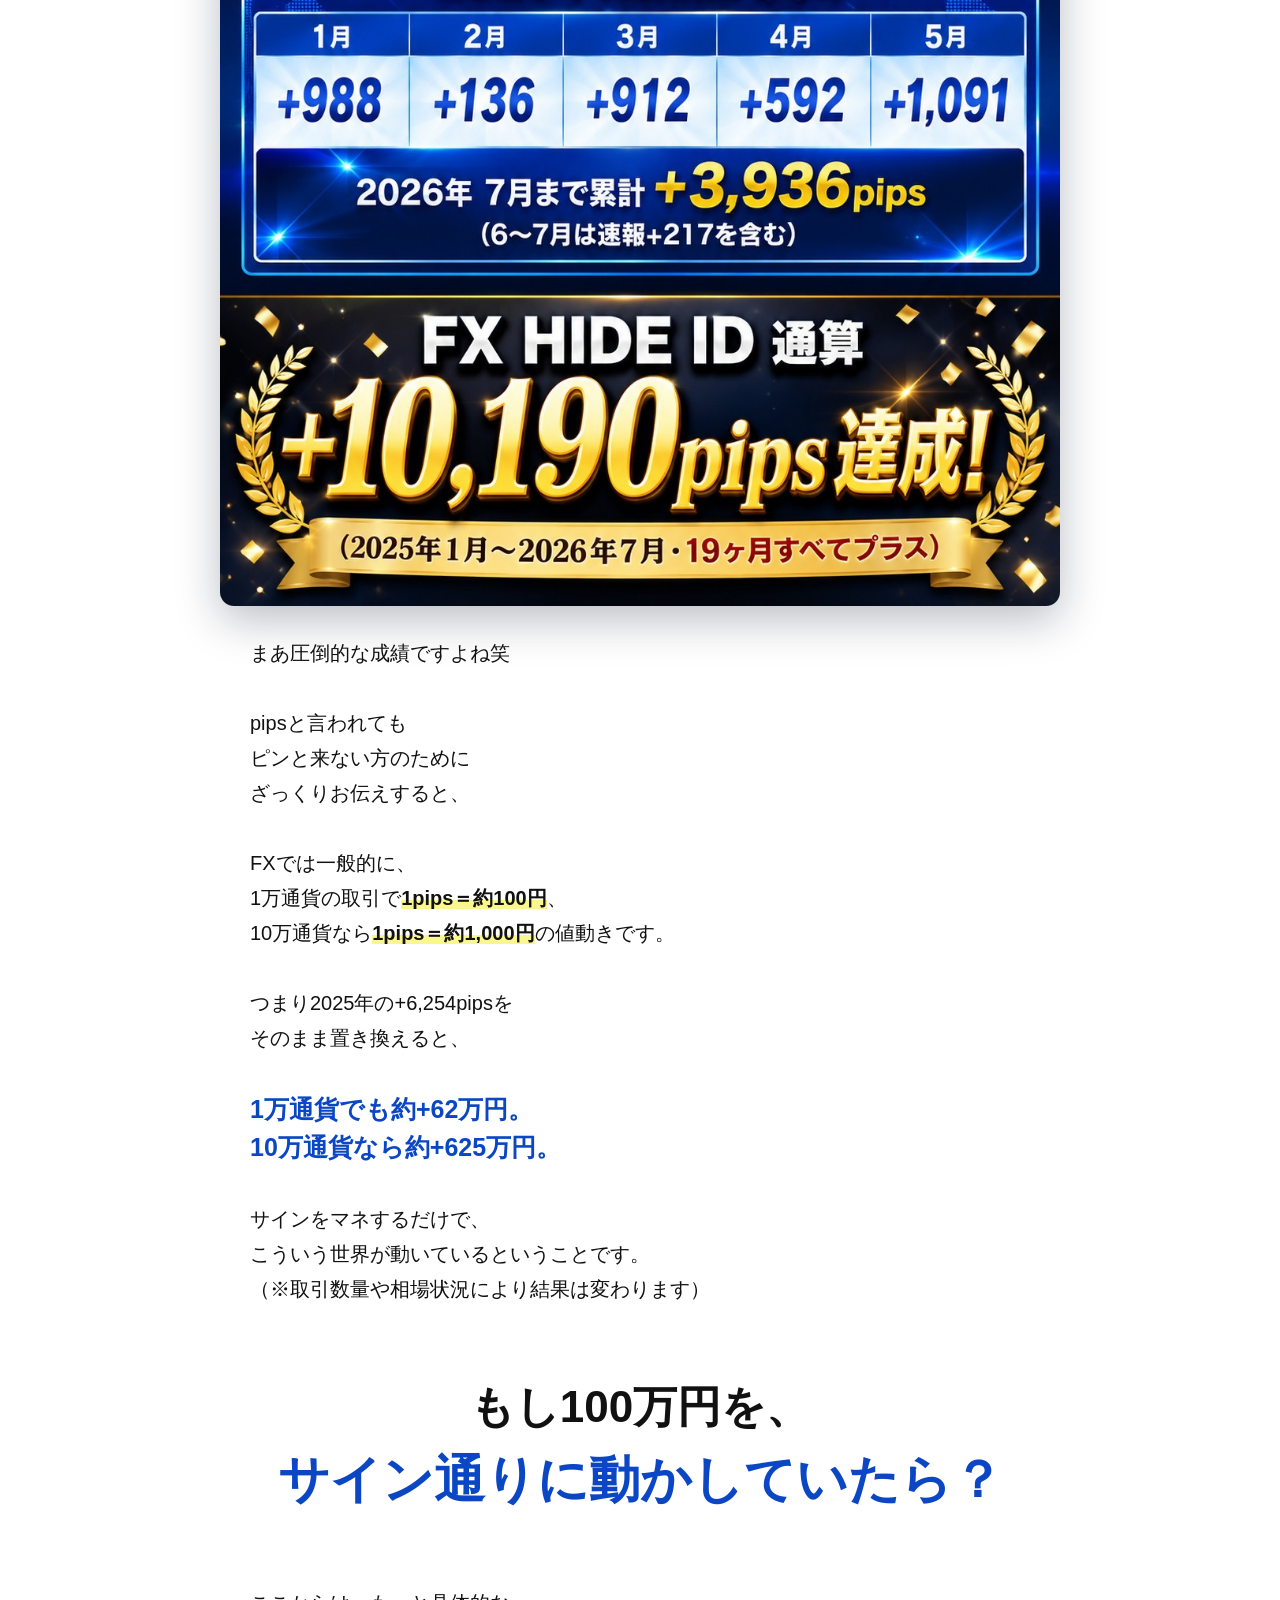
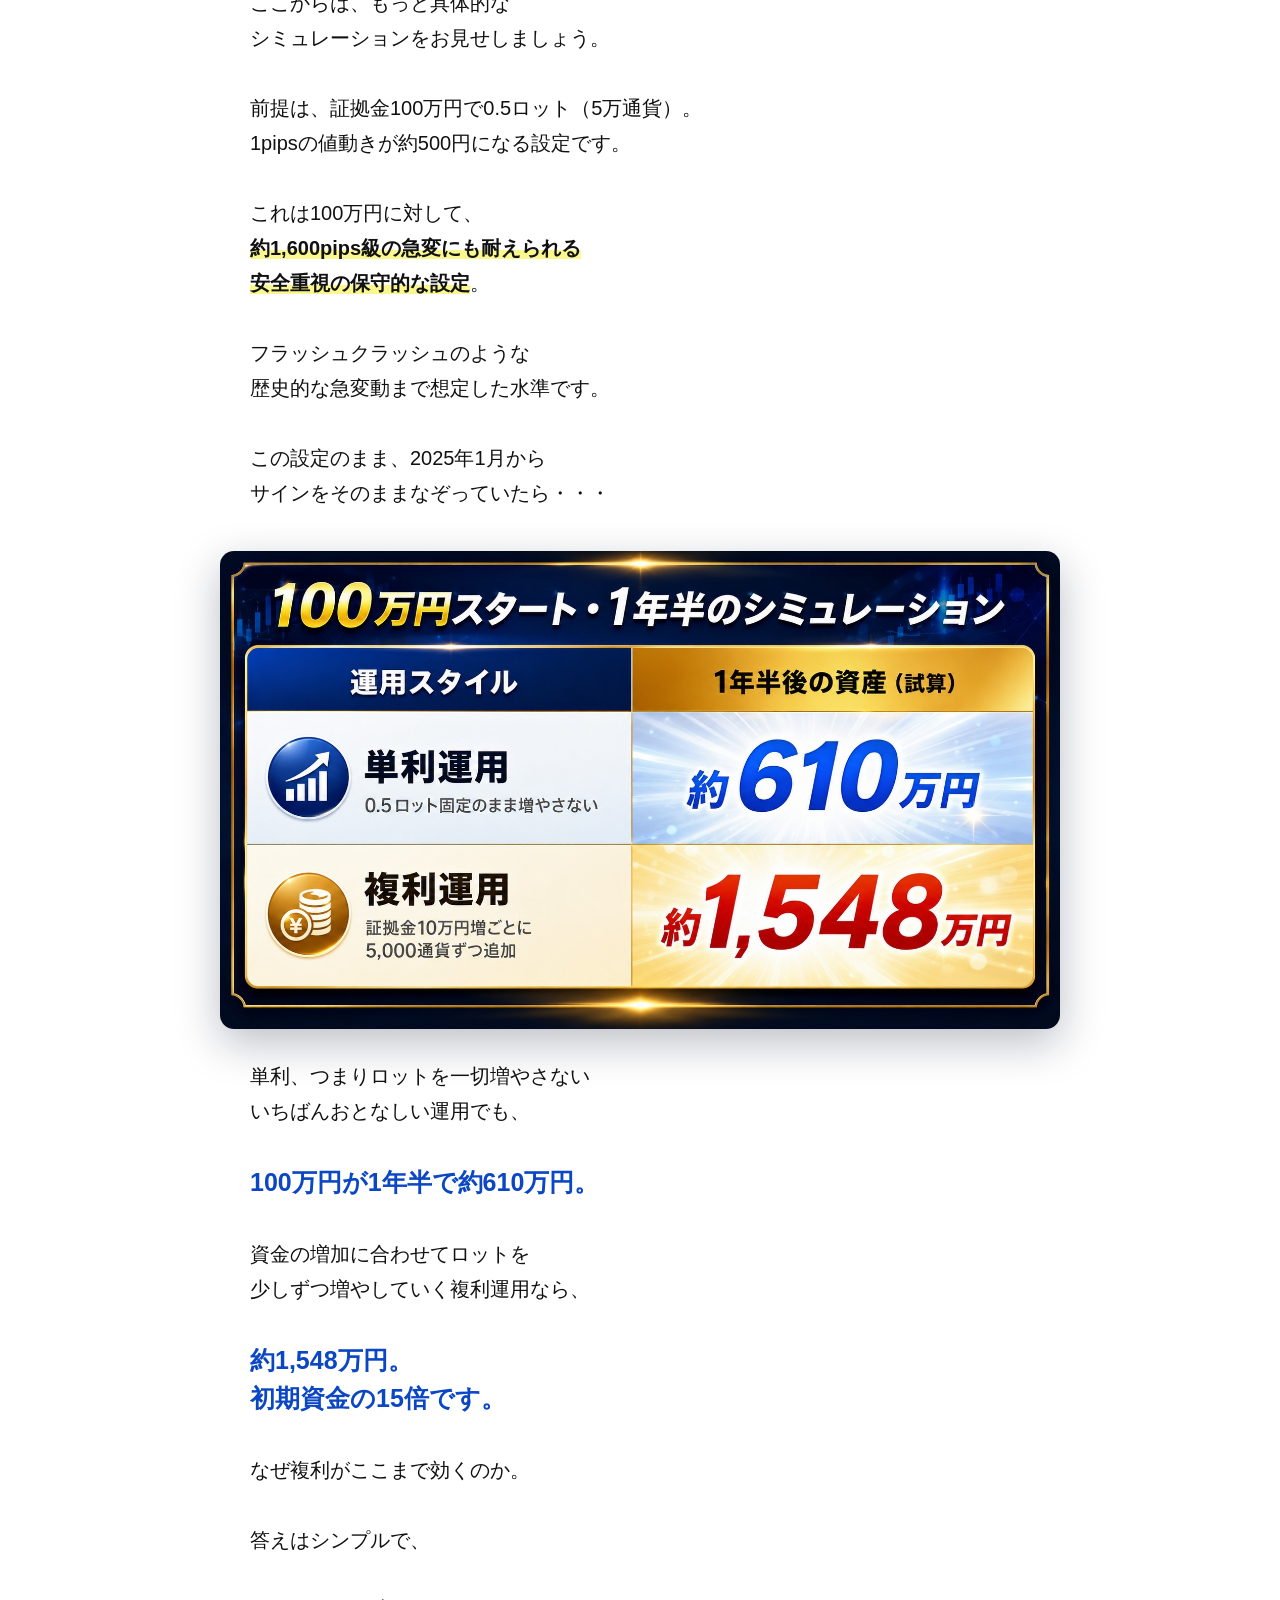
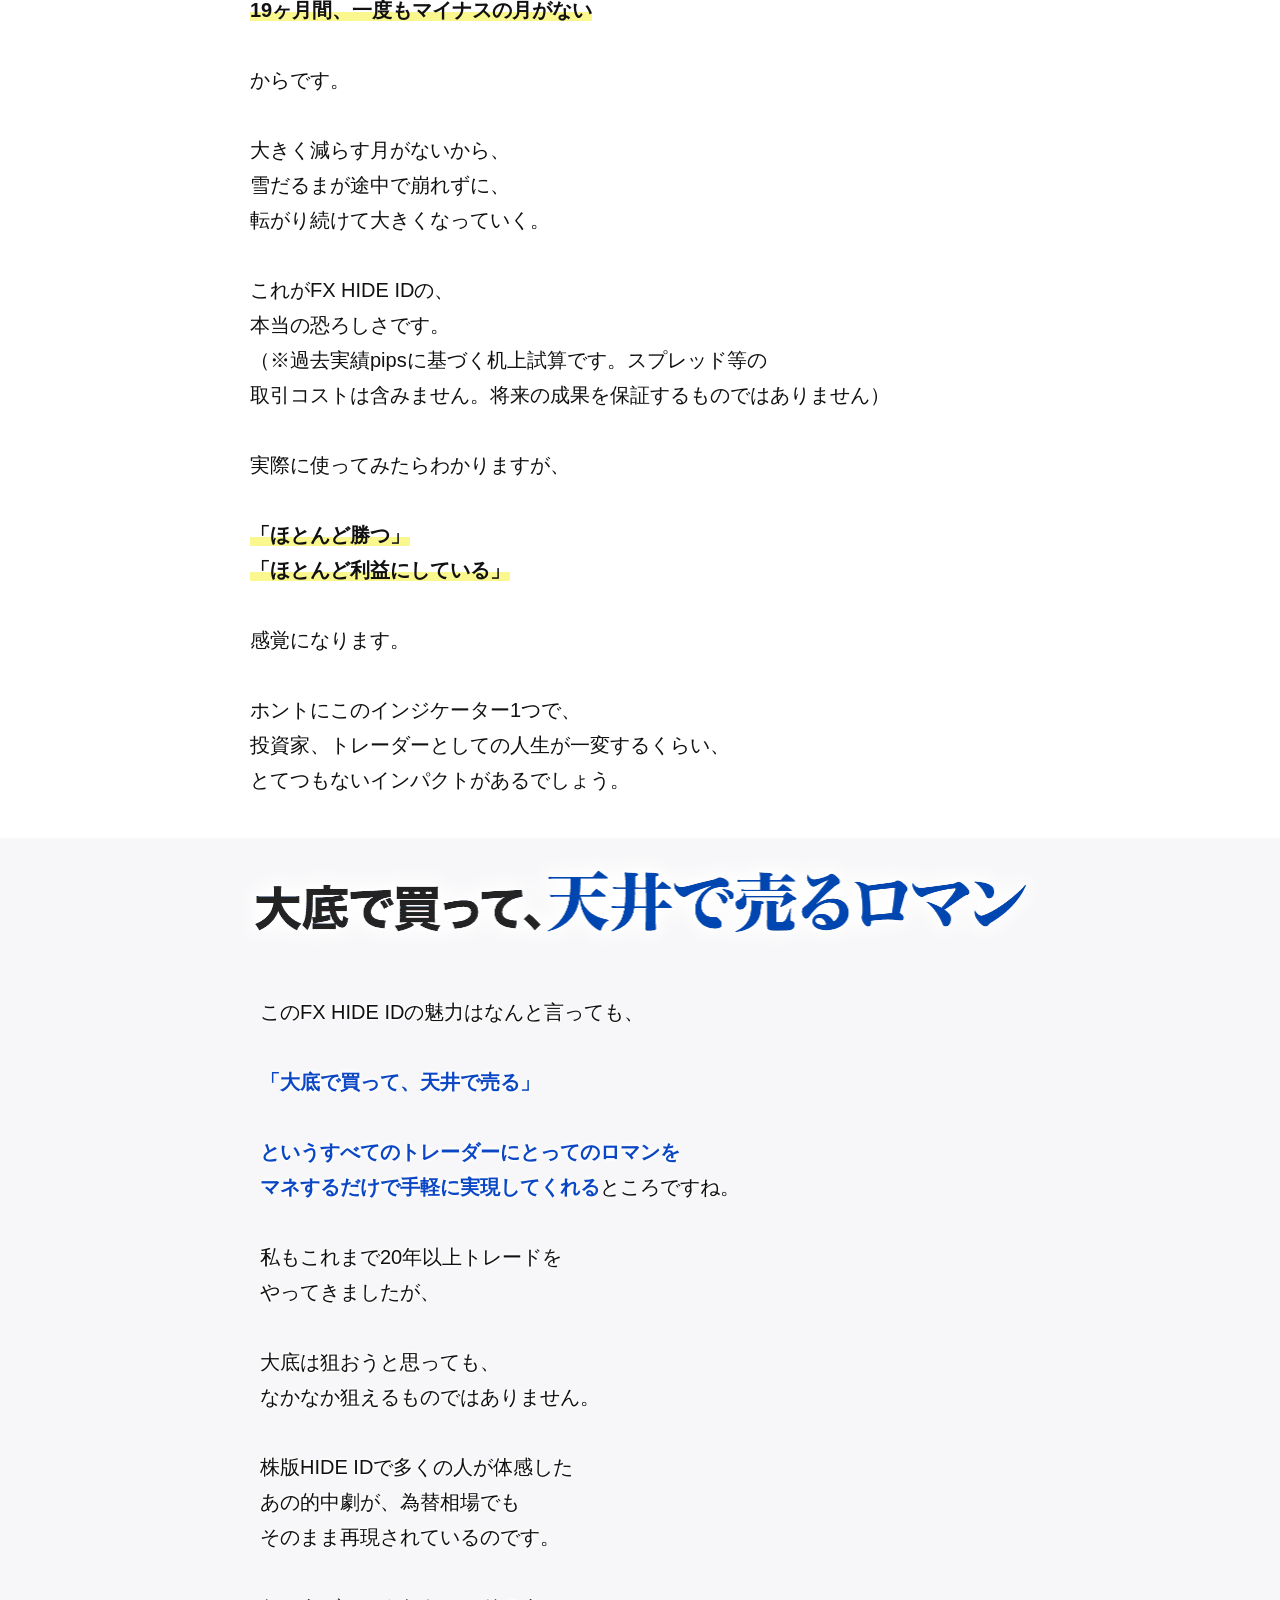
==== commit 08994250: "毎月レター：1年半シミュレーション表をデザイン画像に差し替え（全seisekiテーブルの画像化完了） Co-Authored-By: Claude Fable 5 <noreply@anthropic" ====
--- a/index.html
+++ b/index.html
@@ -257,12 +257,7 @@
 サインをそのままなぞっていたら・・・</p>
 </div>
 
-<table class="seiseki">
-<tr><th colspan="2">100万円スタート・1年半のシミュレーション</th></tr>
-<tr><th style="width:55%">運用スタイル</th><th>1年半後の資産（試算）</th></tr>
-<tr><td style="text-align:left;padding-left:20px;">単利運用<br /><span style="font-size:15px;color:#555;">0.5ロット固定のまま増やさない</span></td><td class="plus" style="font-size:24px;">約610万円</td></tr>
-<tr><td style="text-align:left;padding-left:20px;">複利運用<br /><span style="font-size:15px;color:#555;">証拠金10万円増ごとに5,000通貨ずつ追加</span></td><td class="plus" style="font-size:24px;">約1,548万円</td></tr>
-</table>
+<img src="images/simulation_table.jpg" width="840" height="478" alt="100万円スタート・1年半のシミュレーション。単利運用（0.5ロット固定）で約610万円、複利運用（証拠金10万円増ごとに5,000通貨ずつ追加）で約1,548万円" class="gazo30 pkg"/>
 
 <div class="box2">
 <p>単利、つまりロットを一切増やさない<br />
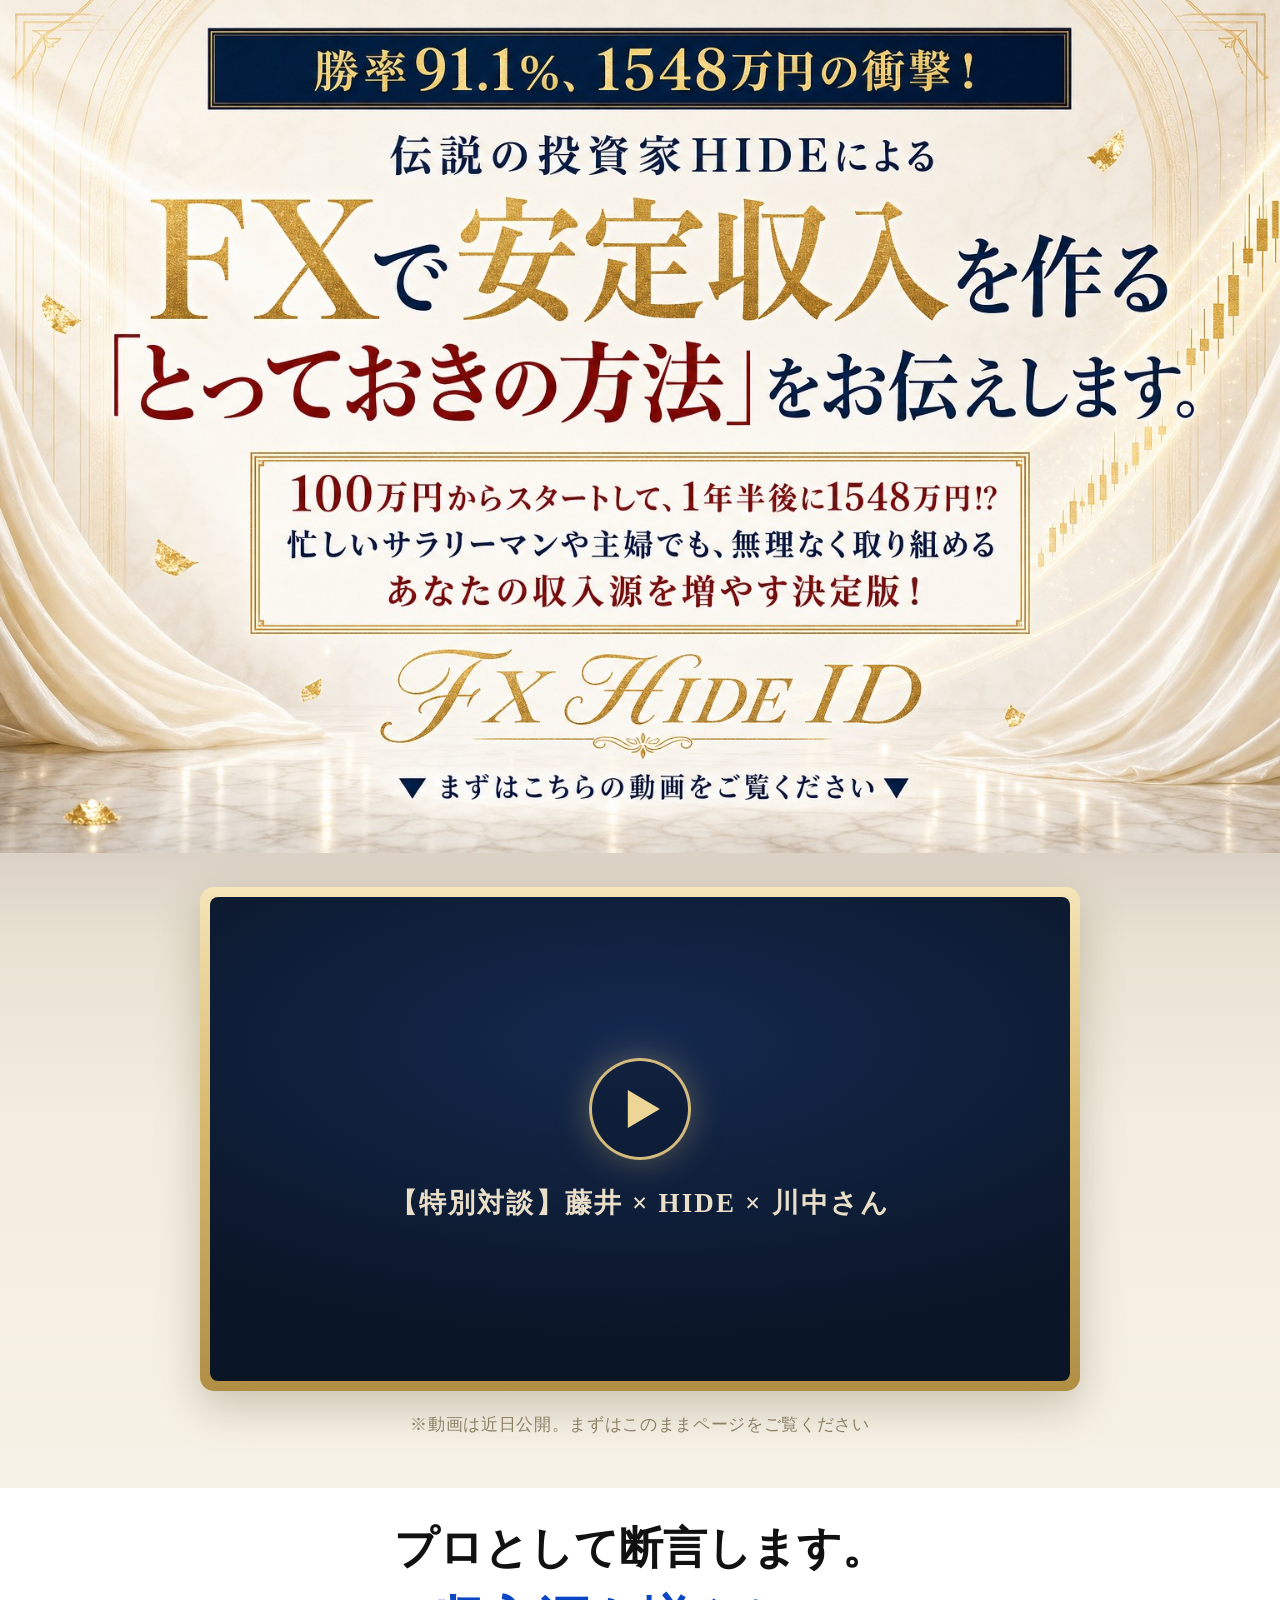
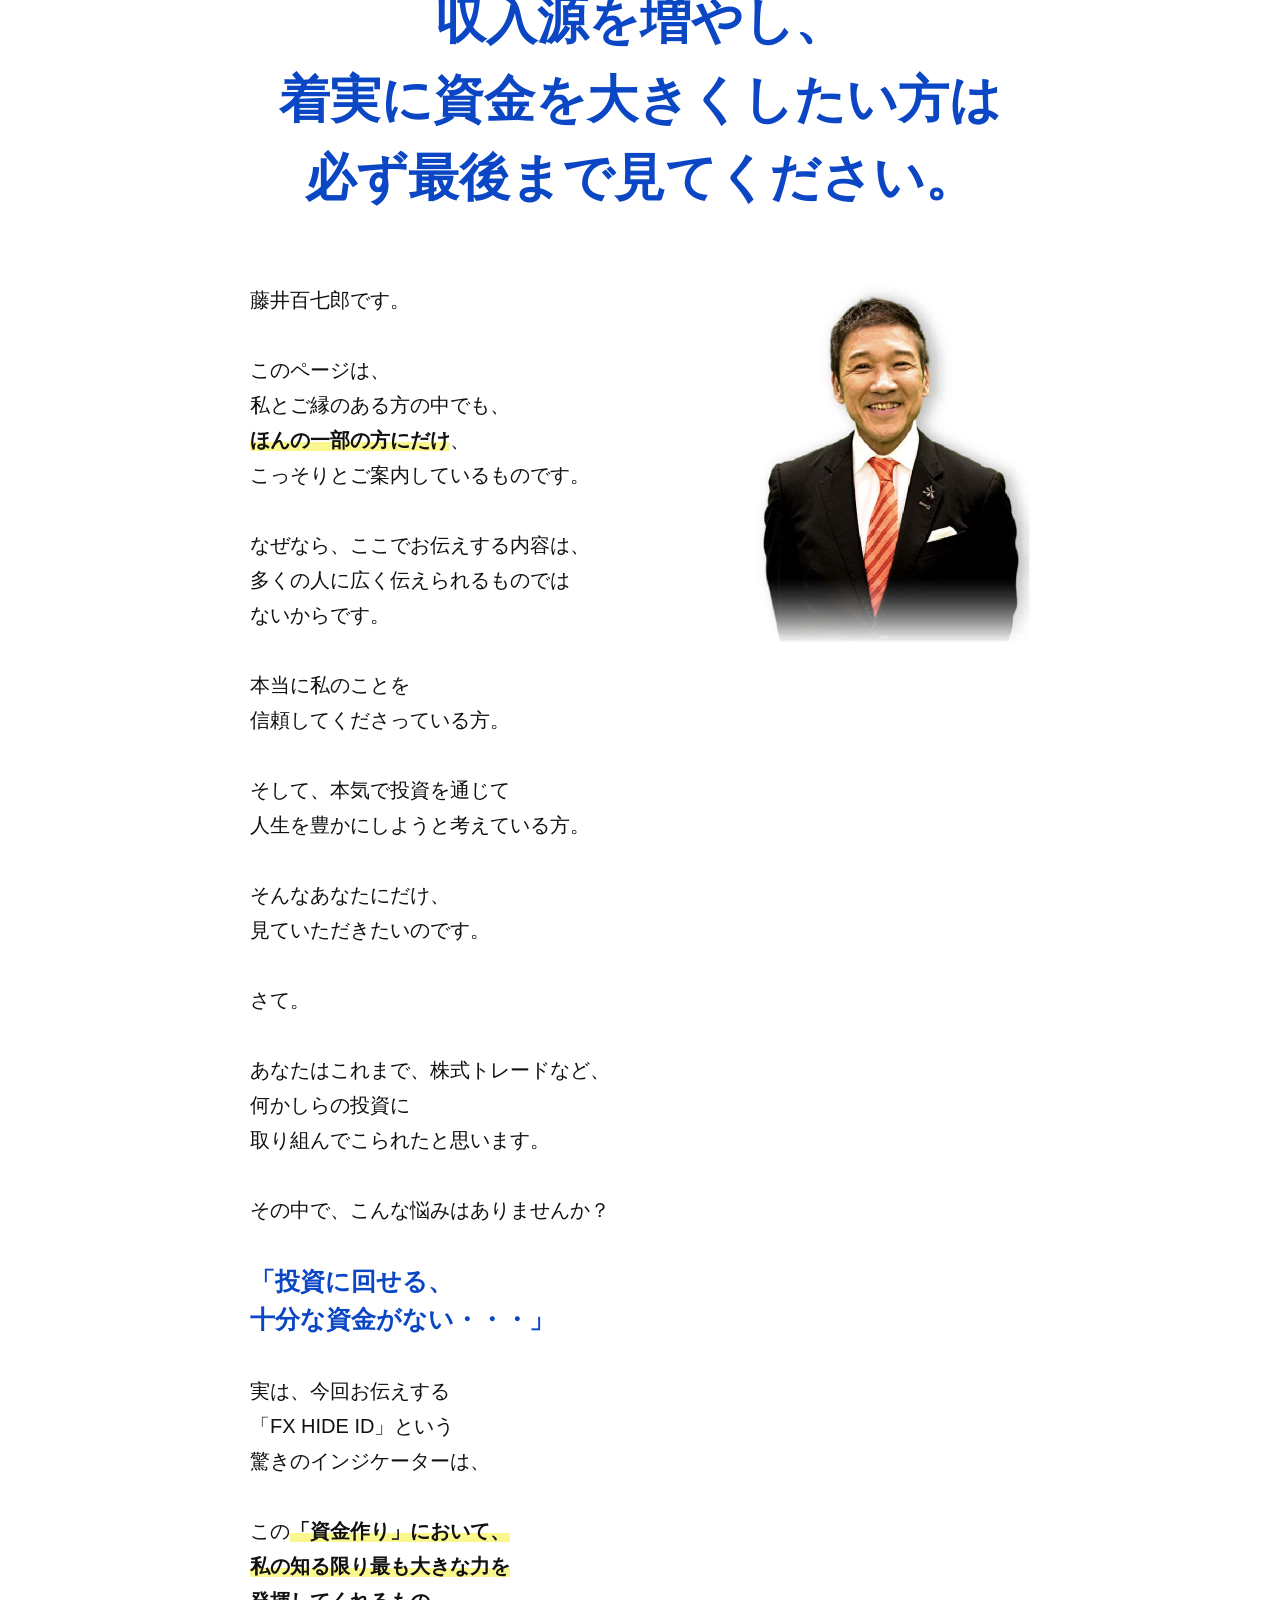
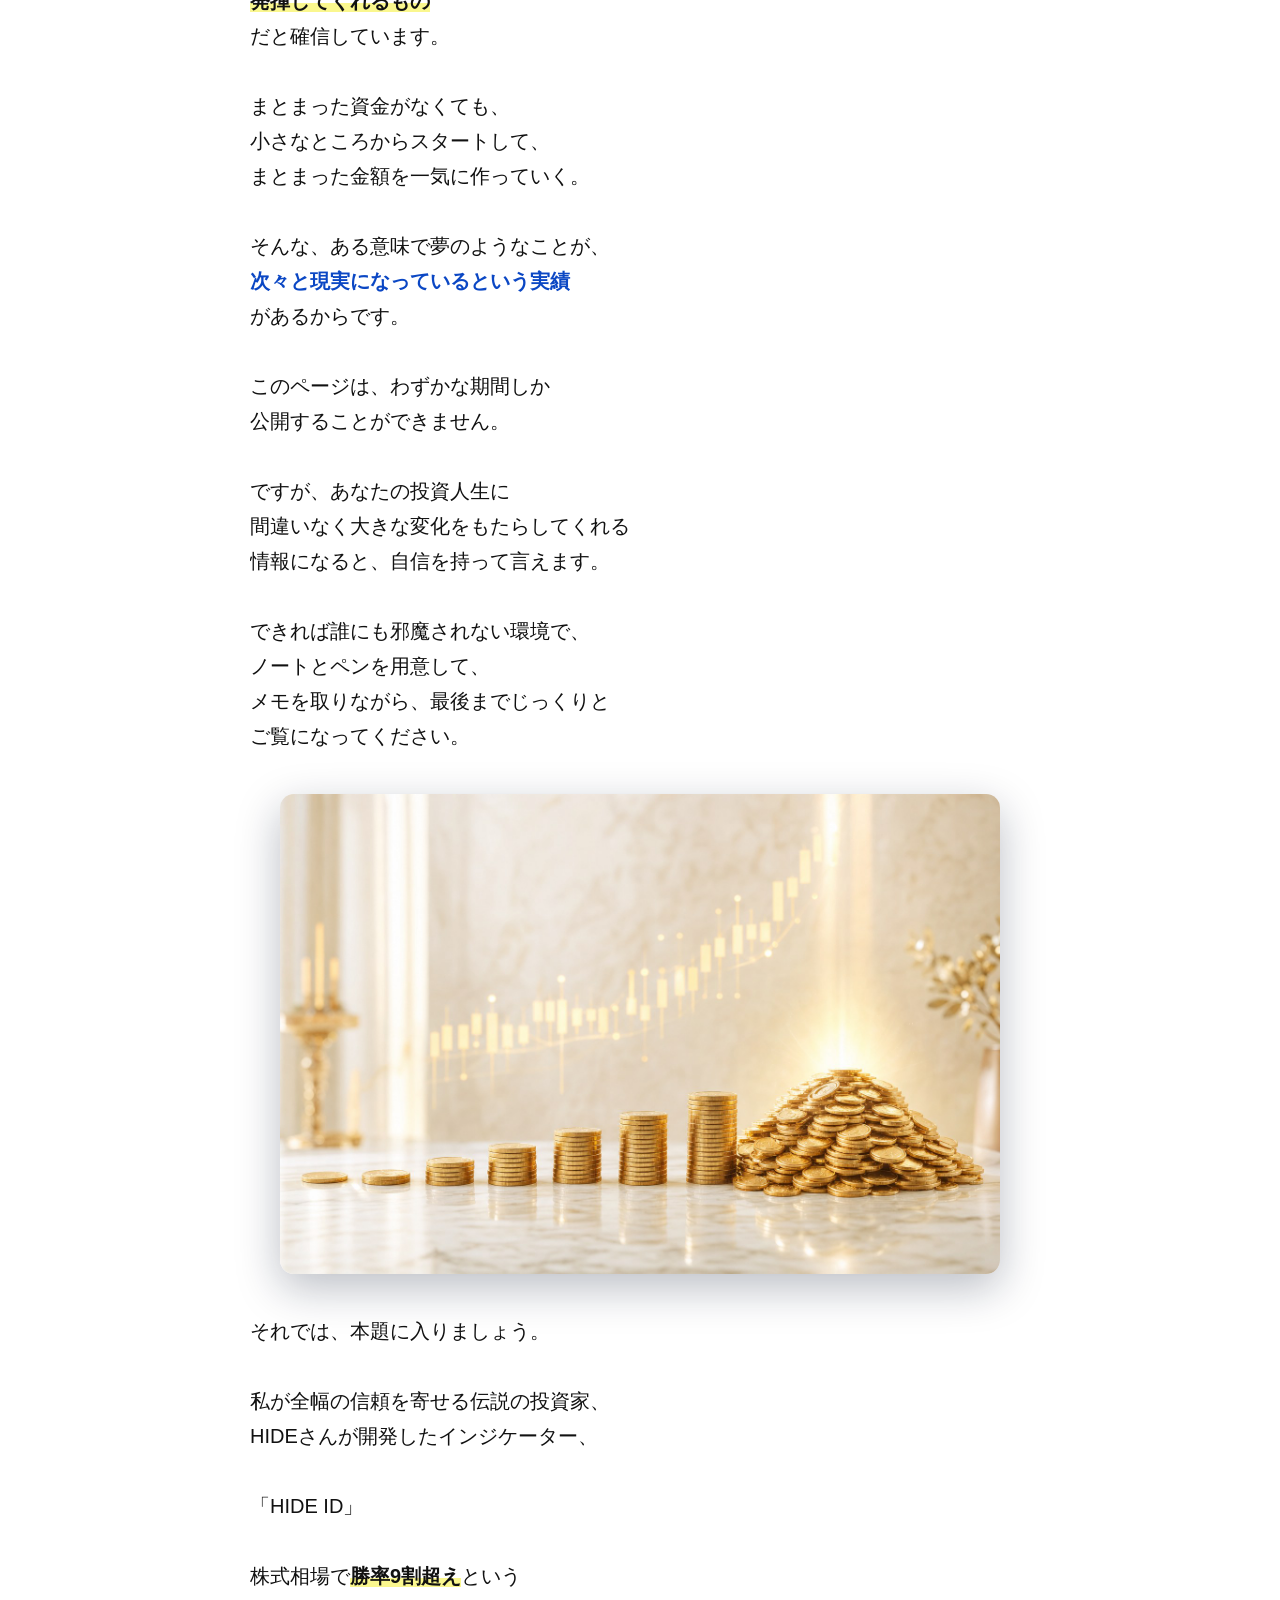
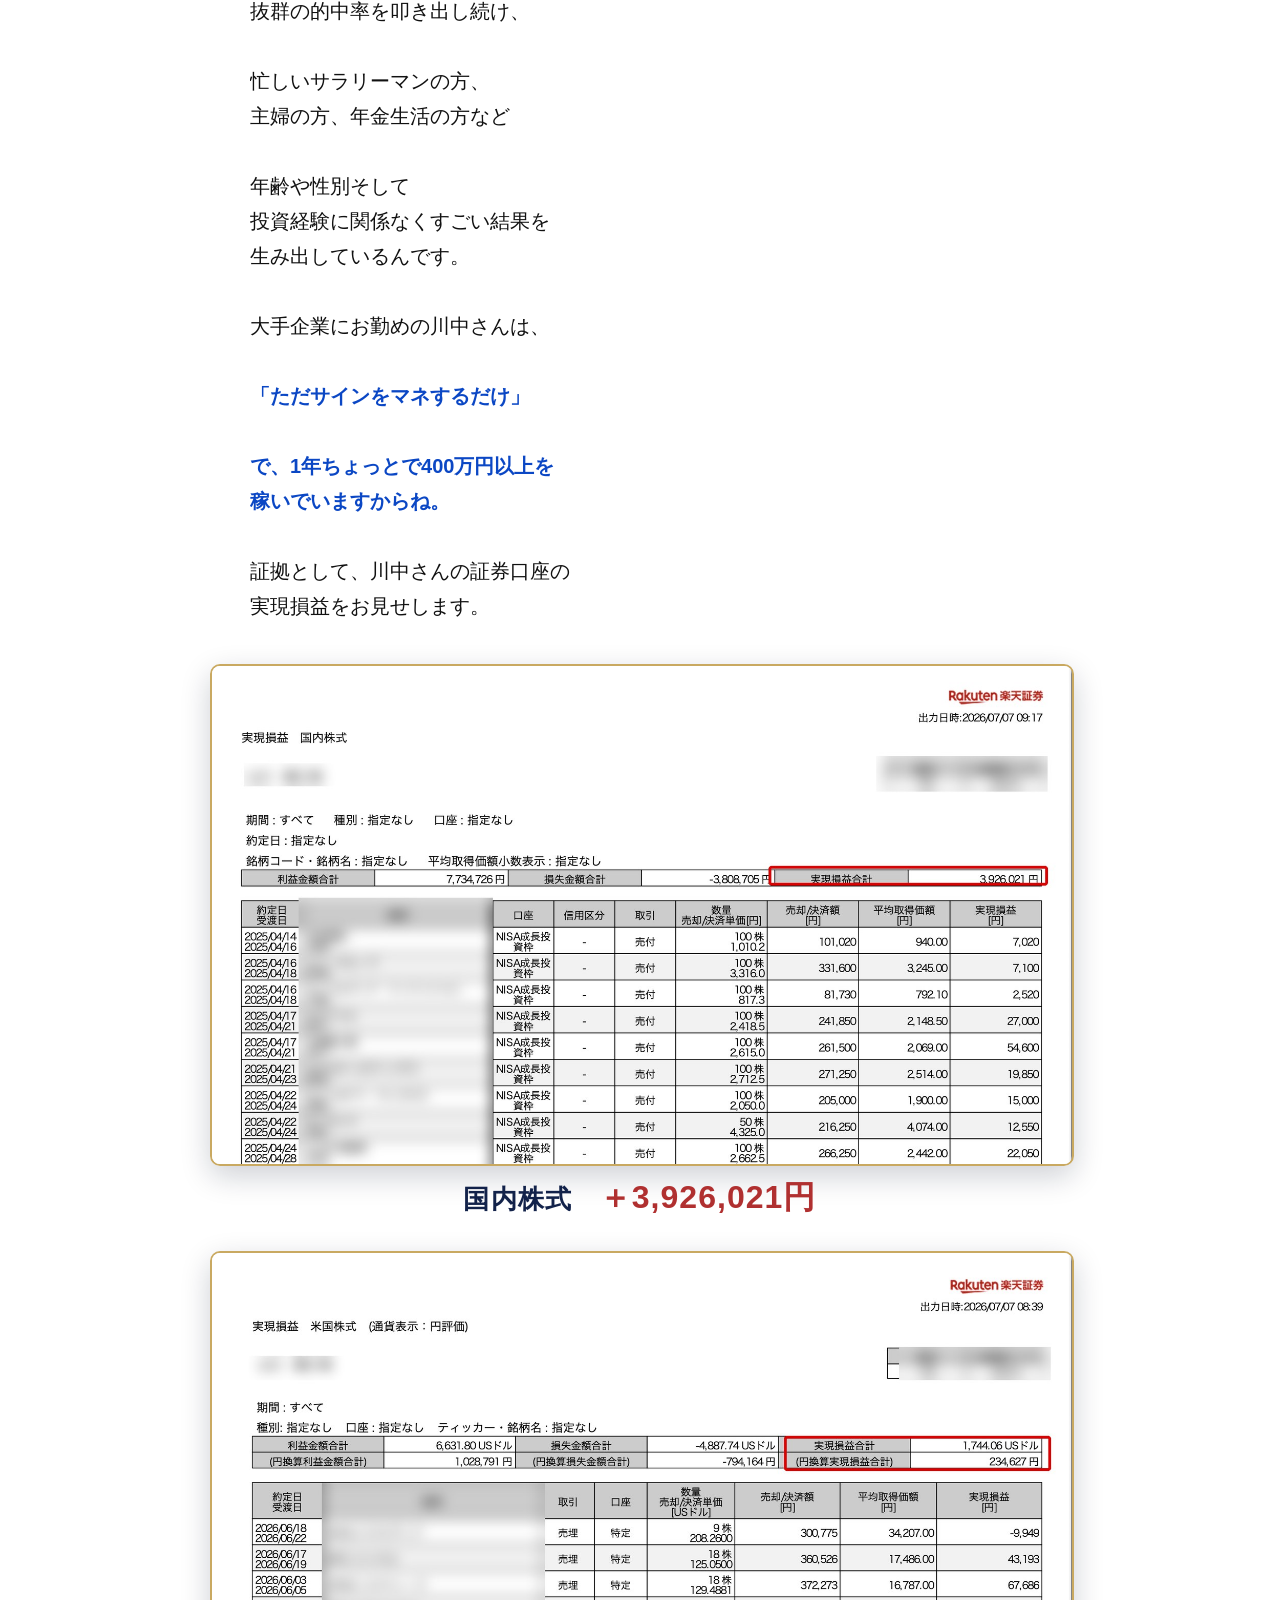
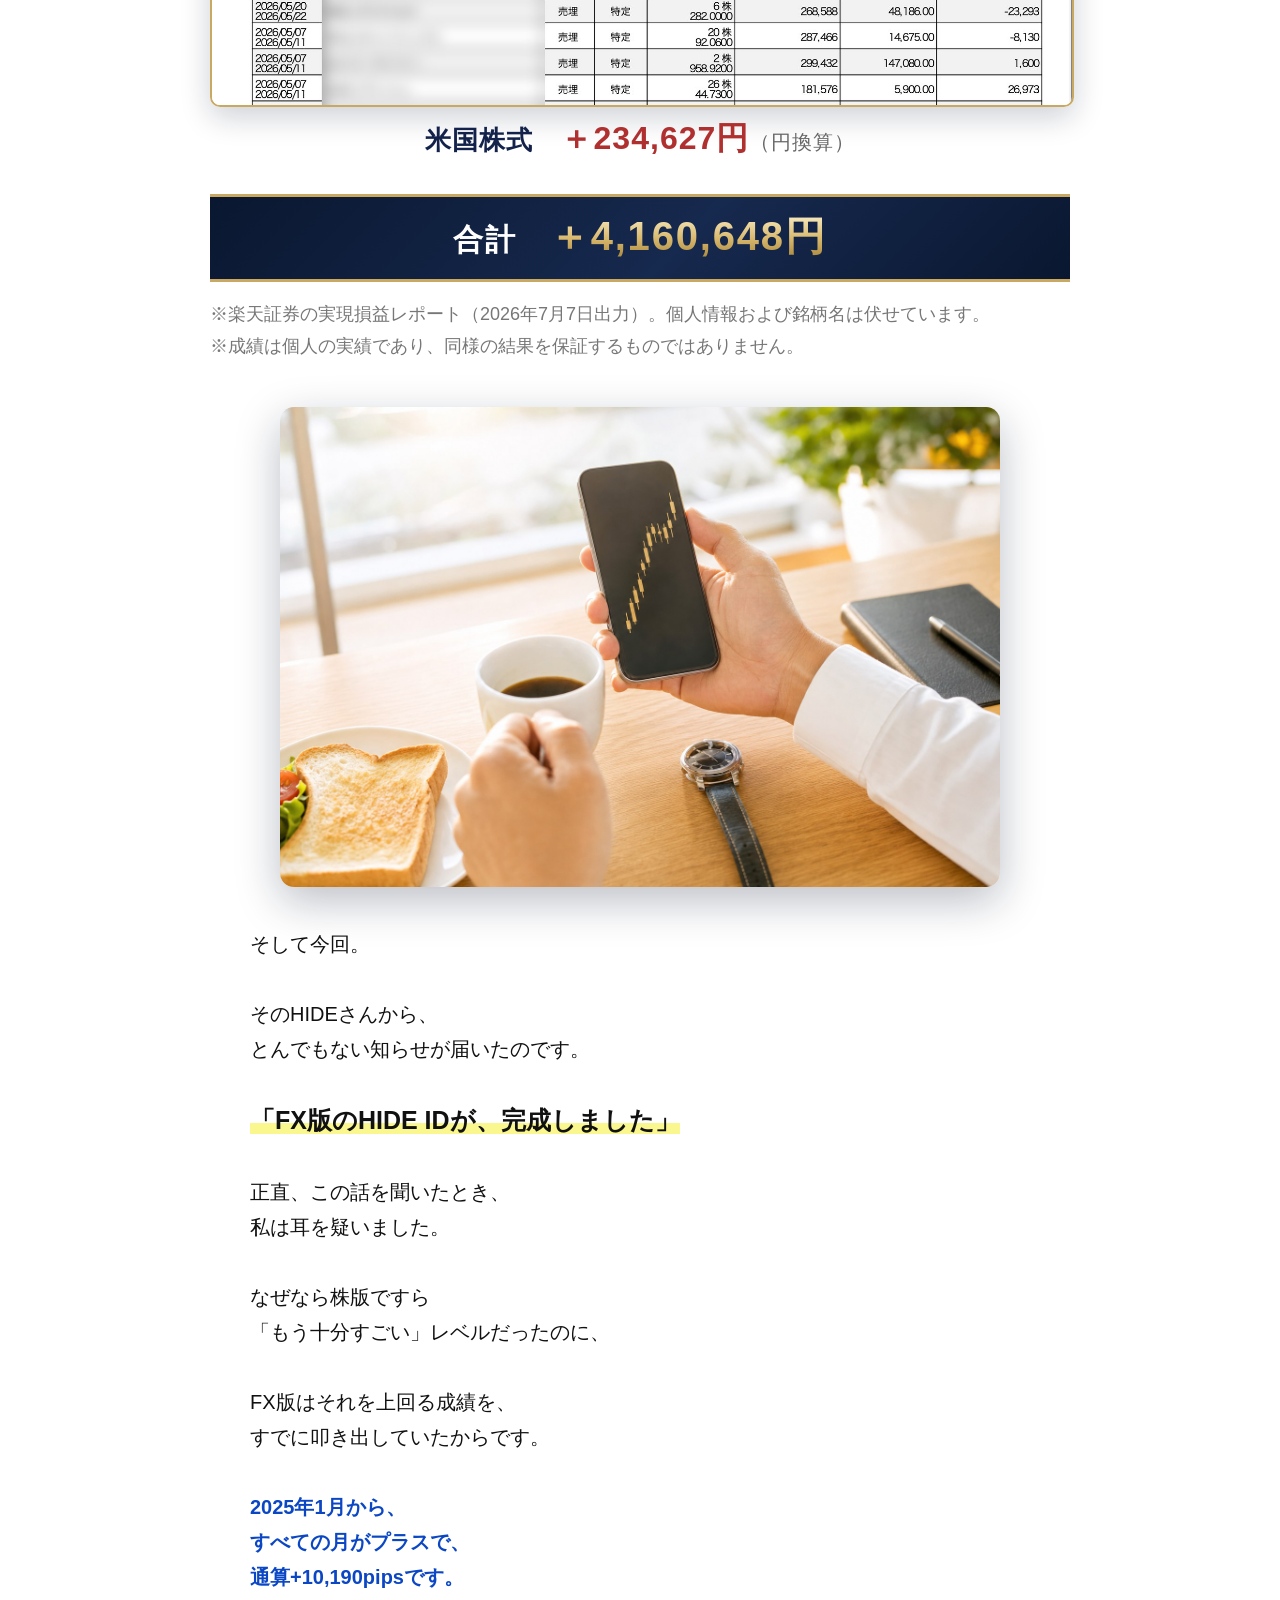
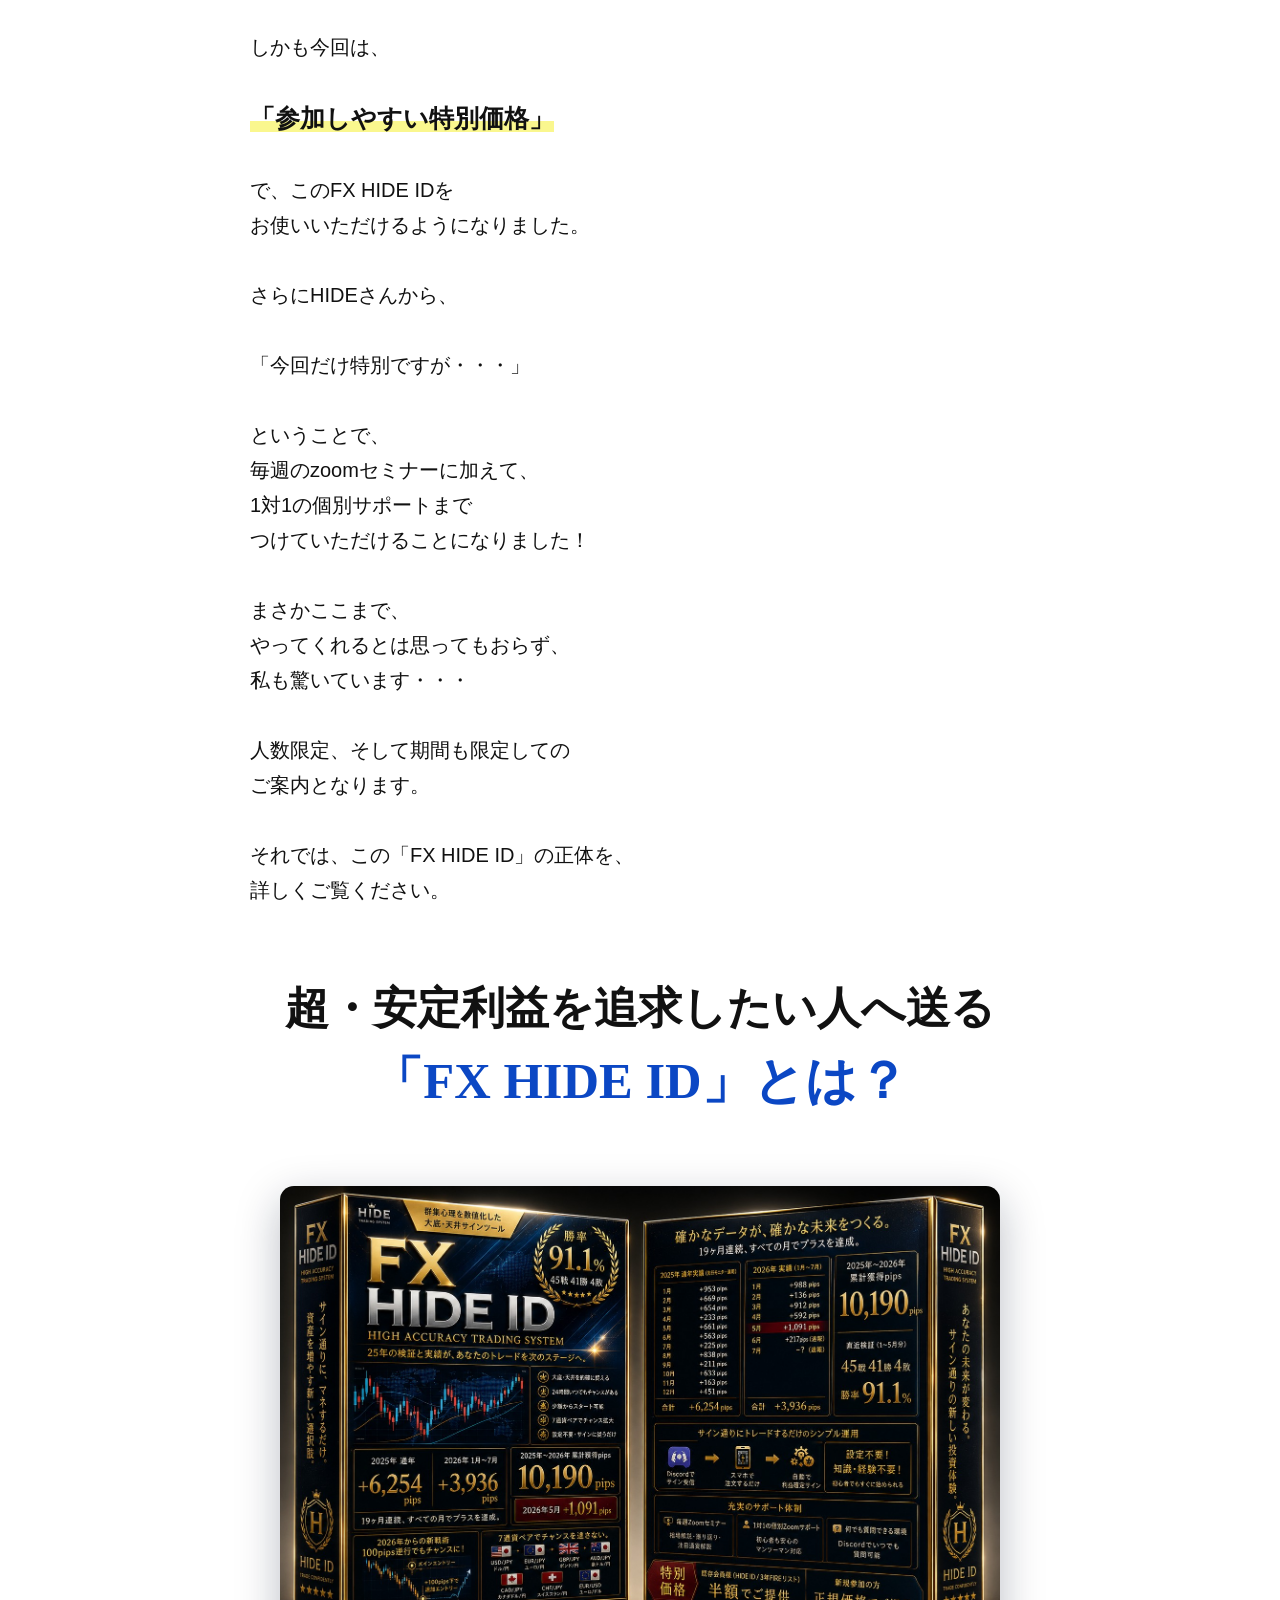
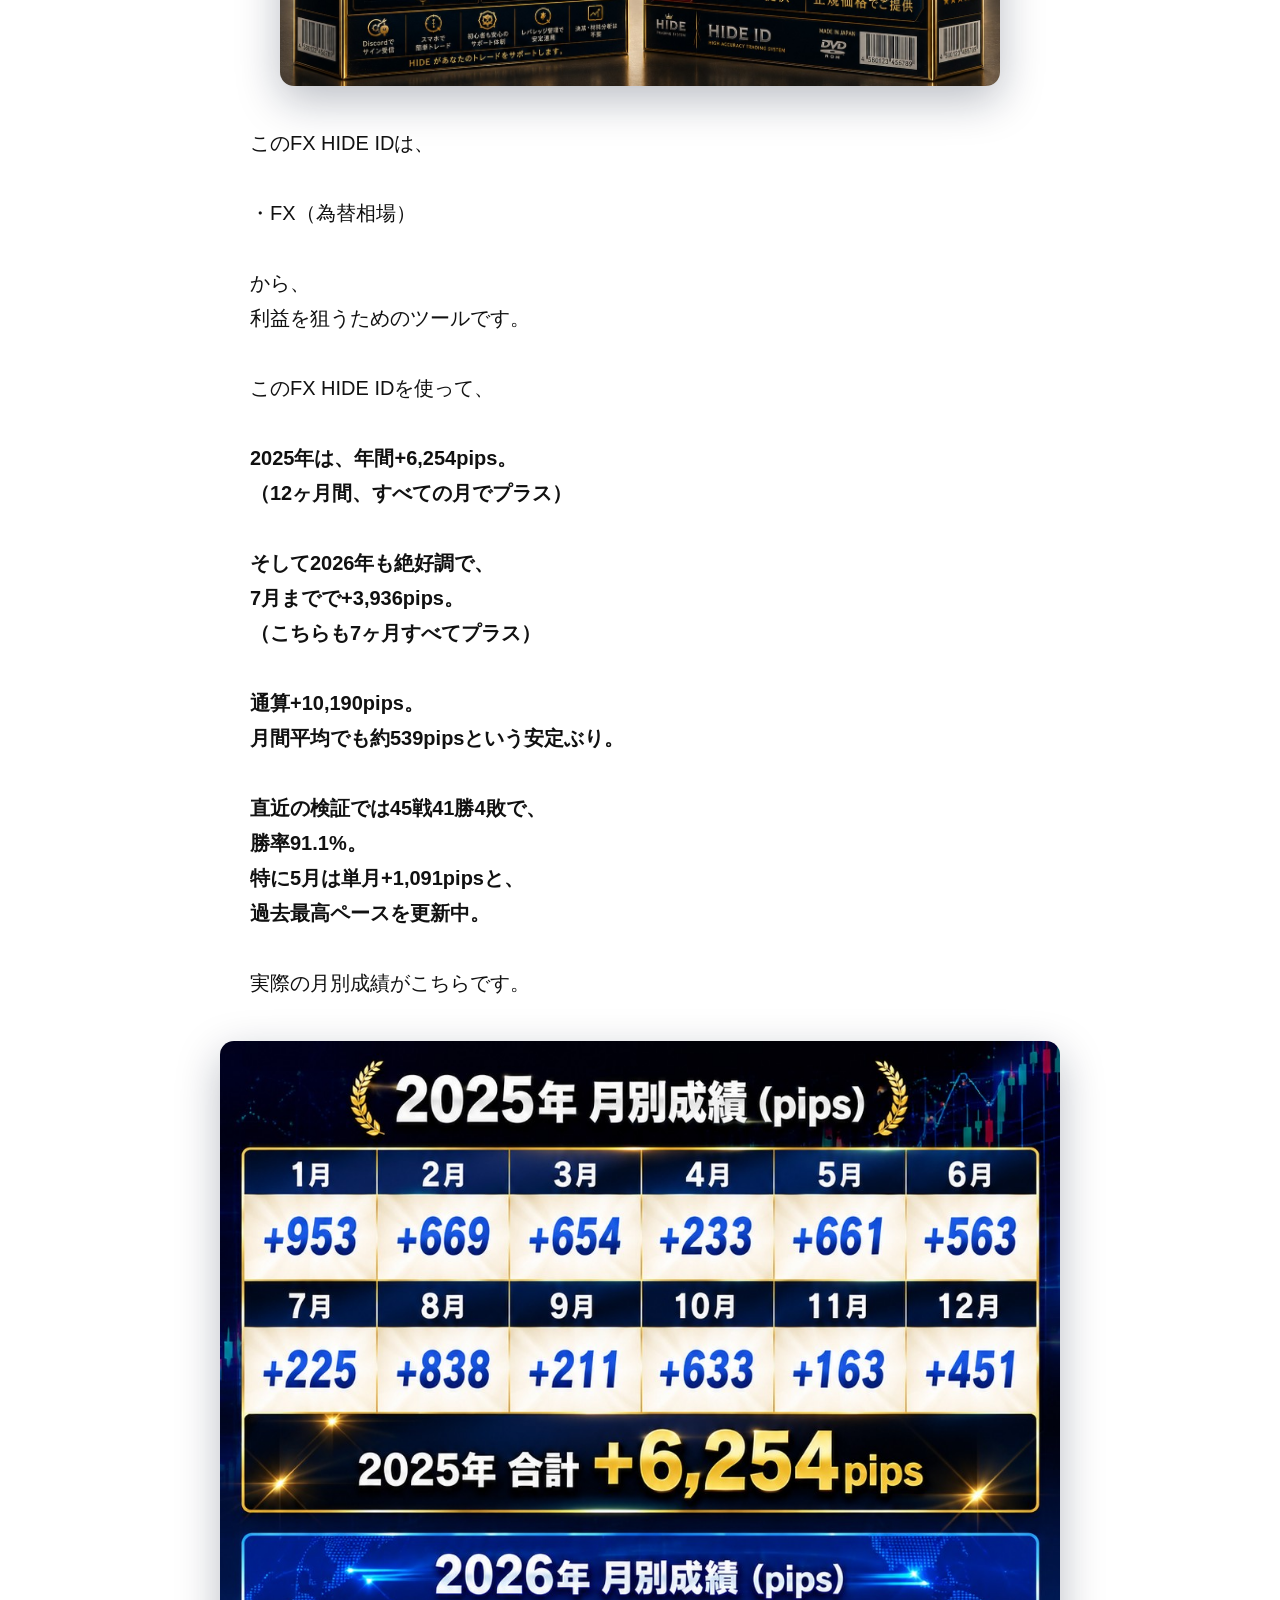
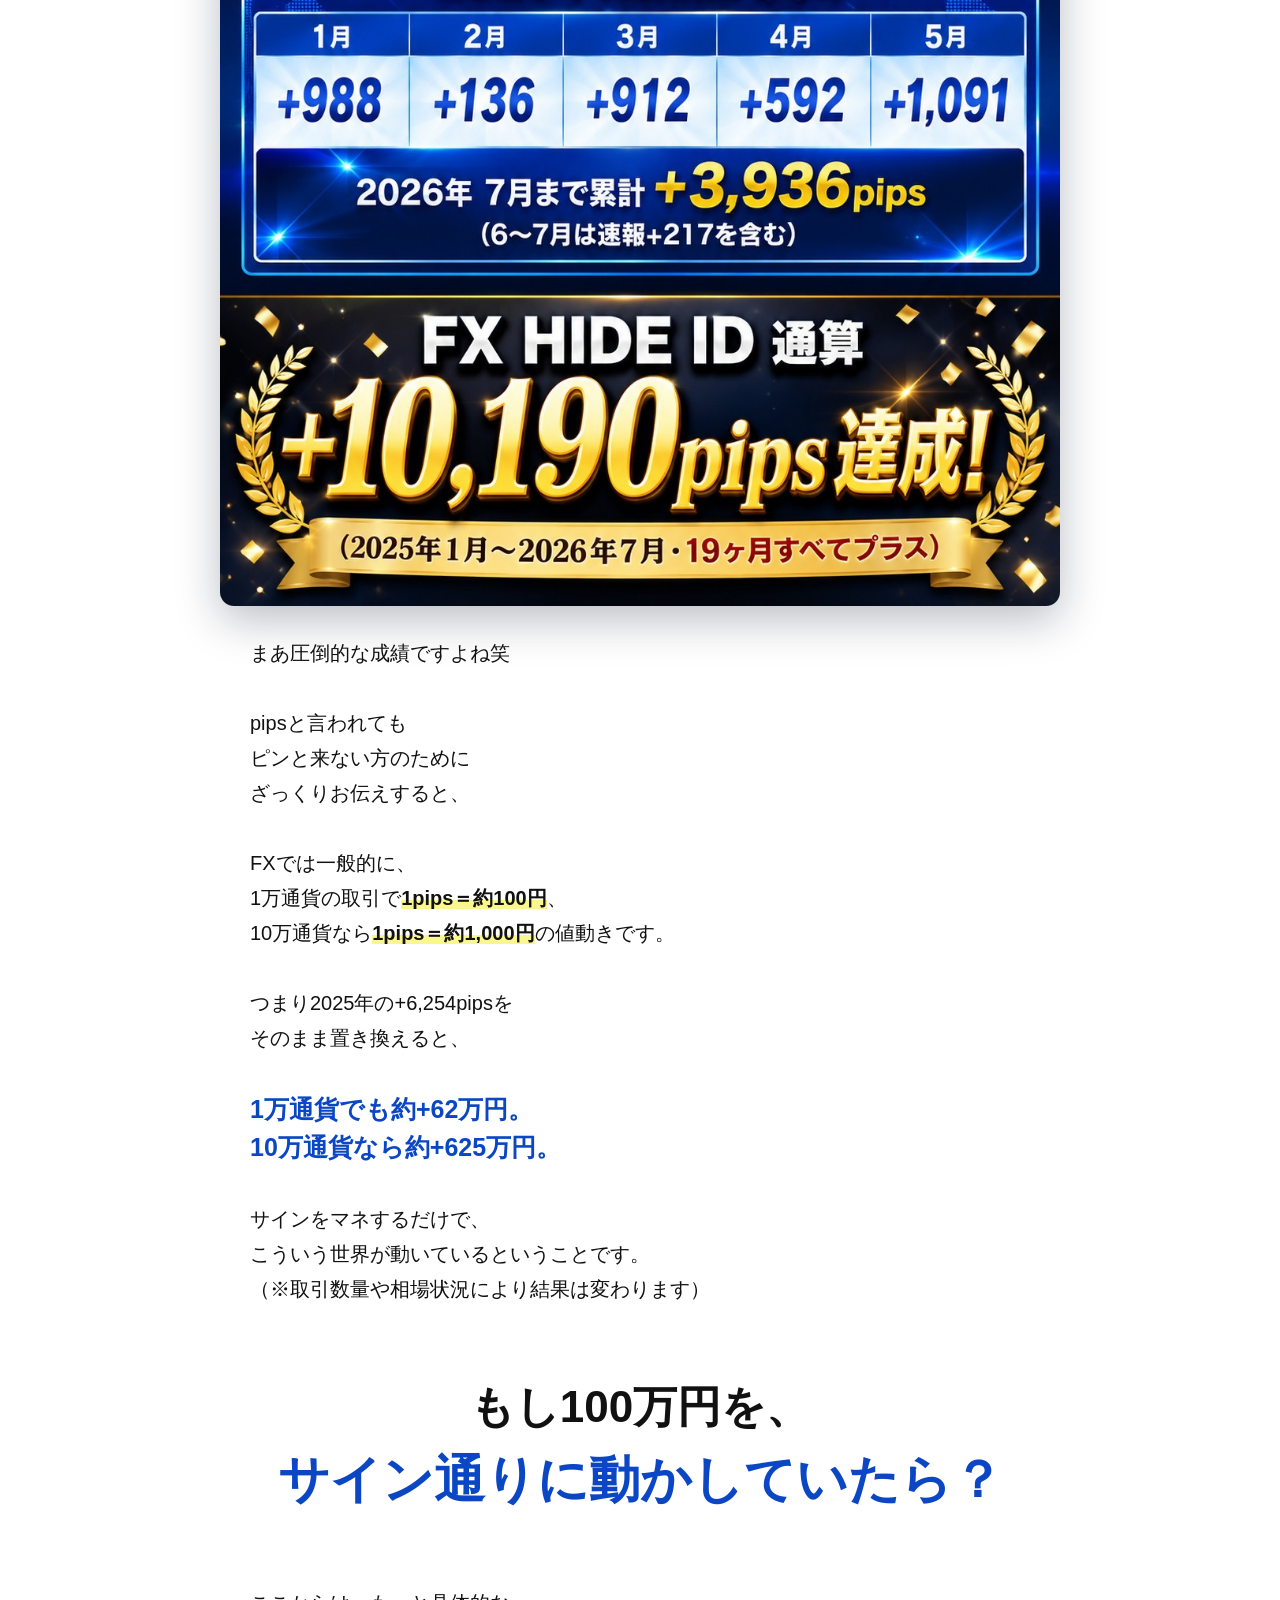
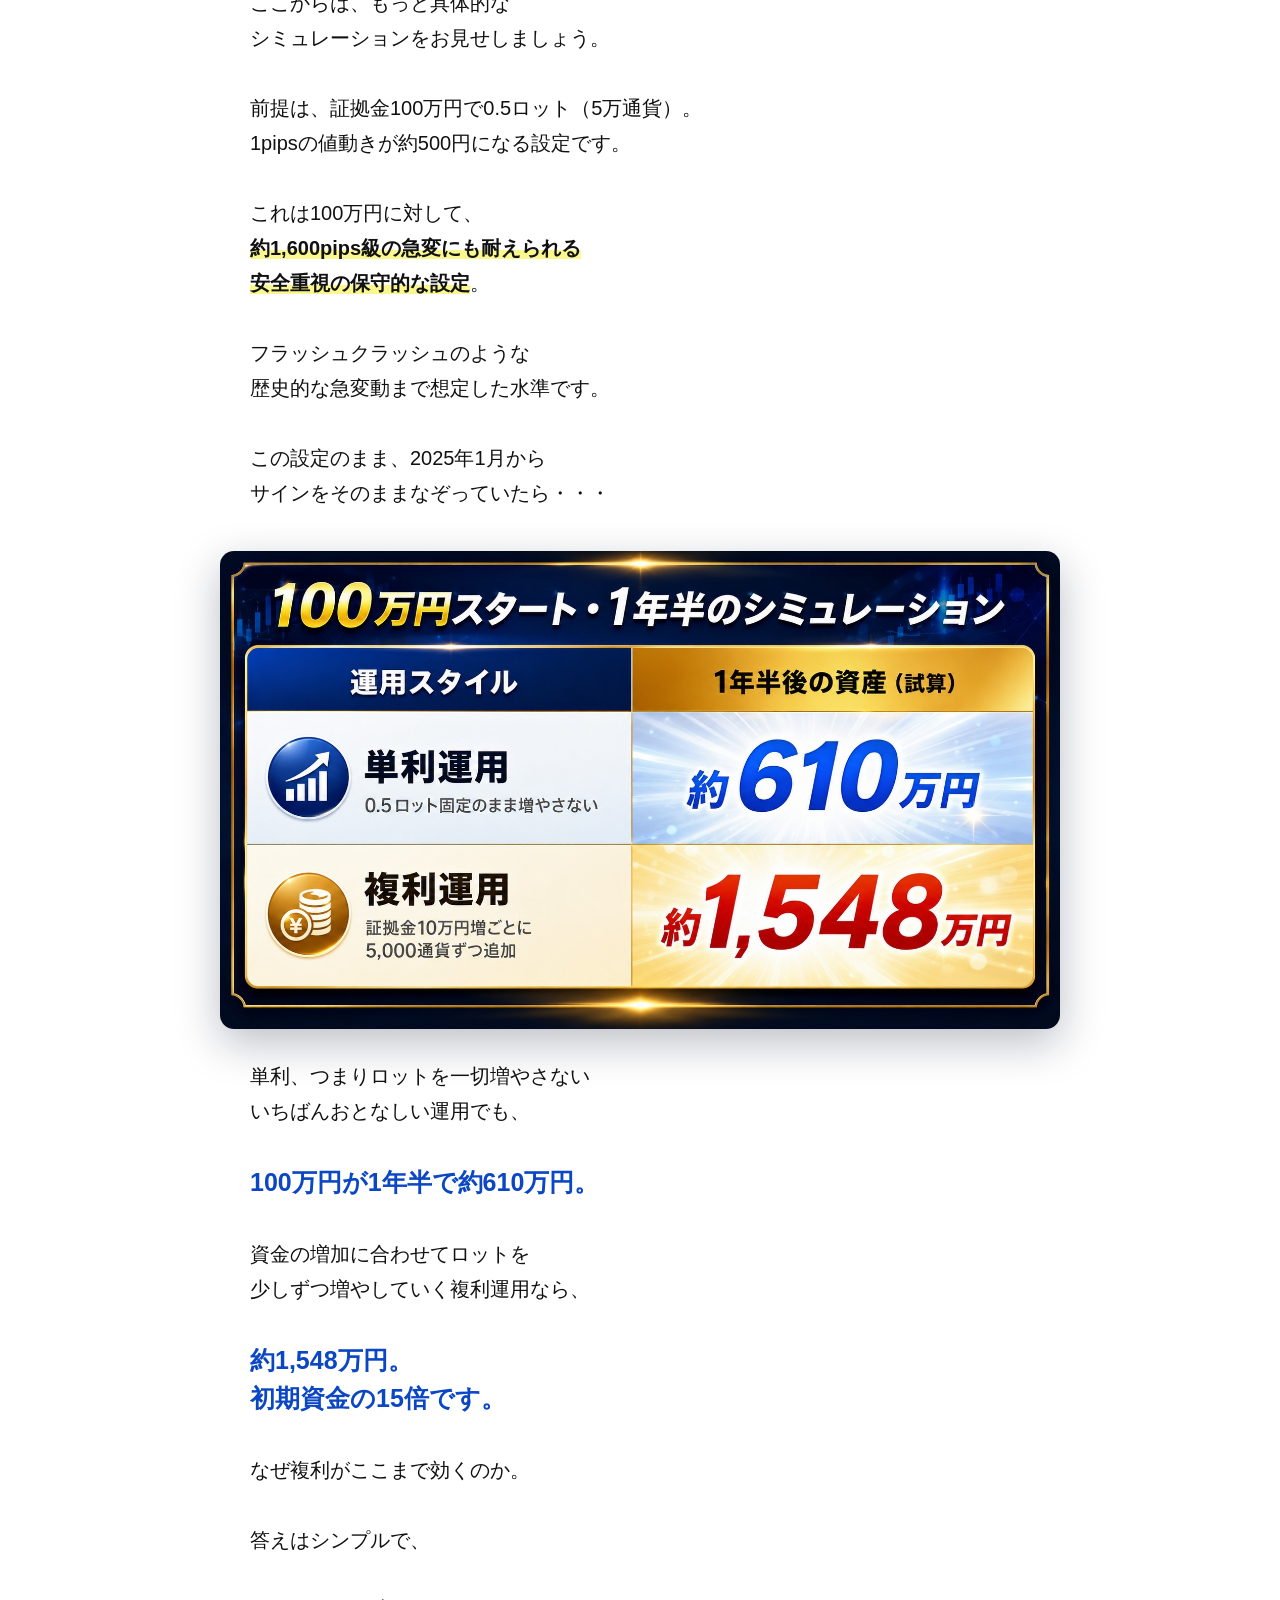
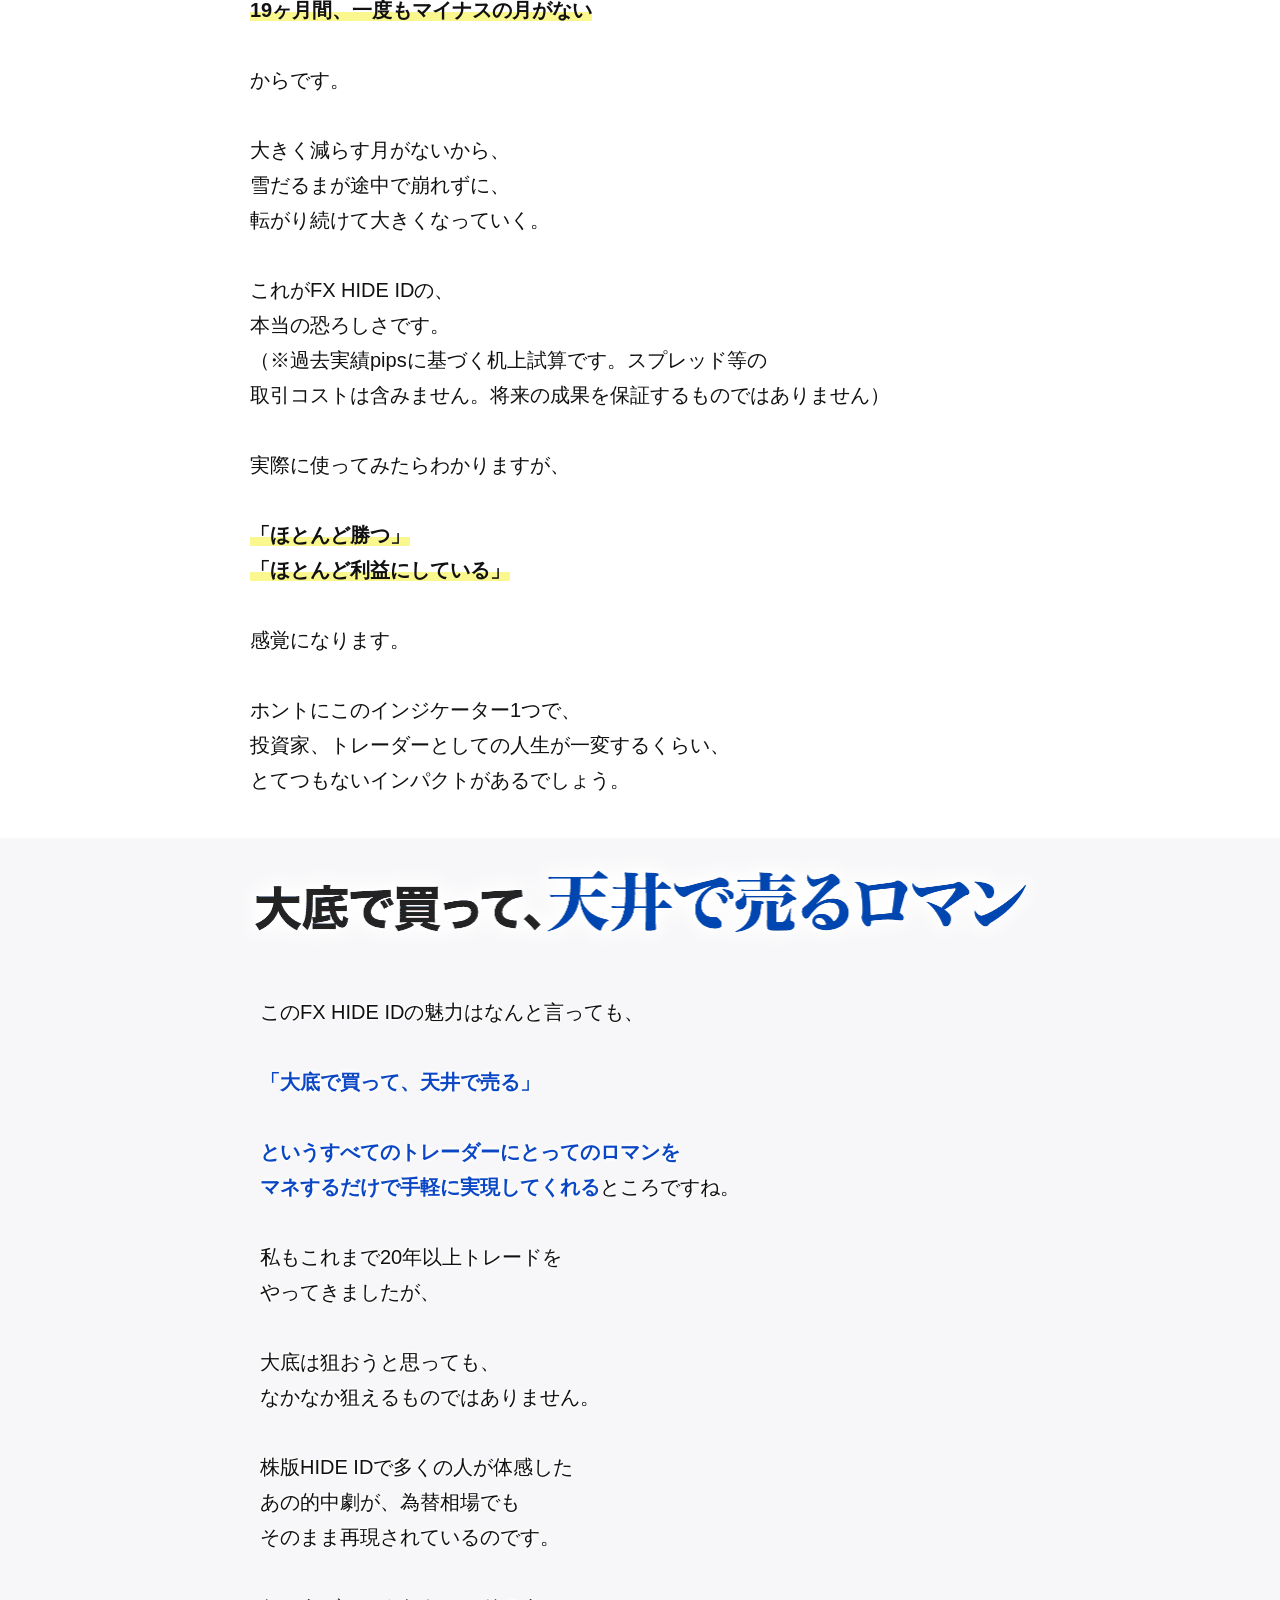
==== commit 4dc12632: "毎月レター：接続詞のねじれ2箇所を修正（ただし〜ですが→さらに〜ということで／あなたは〜方が多い→すでに経験をお持ち） Co-Authored-By: Claude Fable 5 <noreply@" ====
--- a/index.html
+++ b/index.html
@@ -162,13 +162,13 @@
 で、このFX HIDE IDを<br />
 お使いいただけるようになりました。<br /><br />
 
-ただしHIDEさんから、<br /><br />
+さらにHIDEさんから、<br /><br />
 
 「今回だけ特別ですが・・・」<br /><br />
 
-ということですが、<br />
+ということで、<br />
 毎週のzoomセミナーに加えて、<br />
-1対1の個別サポートまで<br class="sp" />つけてくれています！<br /><br />
+1対1の個別サポートまで<br class="sp" />つけていただけることになりました！<br /><br />
 
 まさかここまで、<br />
 やってくれるとは思ってもおらず、<br />
@@ -322,11 +322,11 @@
 
 たとえば、こんなトレードです。<br /><br />
 
-<b>2025年4月 ユーロドル：+404pips<br />
-（急落の大底から反転をまるごと的中）<br /><br />
-
-2025年3月 ユーロ円：+373pips<br />
-（約2週間で大底→天井をまるごと）<br /><br />
+<b>2025年4月 ユーロドル：+458pips<br />
+（狙い通りのトレンドを2回続けて的中）<br /><br />
+
+2025年3月 ユーロ円：+416pips<br />
+（連続であっさり利益に）<br /><br />
 
 2026年3月 スイスフラン円：+247pips<br />
 （わずか3日間で200pips超え）</b><br /><br />
@@ -337,8 +337,8 @@
 実際のトレードの流れを、<br />
 チャートで見てみてください。</p>
 
-<img src="images/chart_eurusd.jpg?v=2" width="800" height="610" alt="2025年4月 ユーロドル +404pips獲得チャート（エントリーと決済のポイント）" class="gazo30 pkg"/>
-<img src="images/chart_eurjpy.jpg?v=2" width="800" height="610" alt="2025年3月 ユーロ円 +373pips獲得チャート（エントリーと決済のポイント）" class="gazo30 pkg"/>
+<img src="images/chart_eurusd.jpg?v=3" width="840" height="560" alt="2025年4月 ユーロドル 狙い通りのトレンドで利益獲得。利益①+54pips、利益②+404pips、合計獲得+458pips" class="gazo30 pkg"/>
+<img src="images/chart_eurjpy.jpg?v=3" width="840" height="560" alt="2025年3月 ユーロ円 連続であっさり利益に。利益①+43pips、利益②+373pips、合計獲得+416pips" class="gazo30 pkg"/>
 <img src="images/chart_chfjpy.jpg?v=2" width="800" height="610" alt="2026年3月 スイスフラン円 +247pips獲得チャート（エントリーと決済のポイント）" class="gazo30 pkg"/>
 
 <p>サインの通りにエントリーして、<br />
@@ -438,7 +438,7 @@
 
 <div class="box2">
 <p>このページを見ているあなたは、<br />
-株式トレードの経験がある方が多いと思います。<br /><br />
+すでに株式トレードの経験を<br class="sp" />お持ちだと思います。<br /><br />
 
 「株で稼げてるのに、なんで今さらFX？」<br /><br />
 
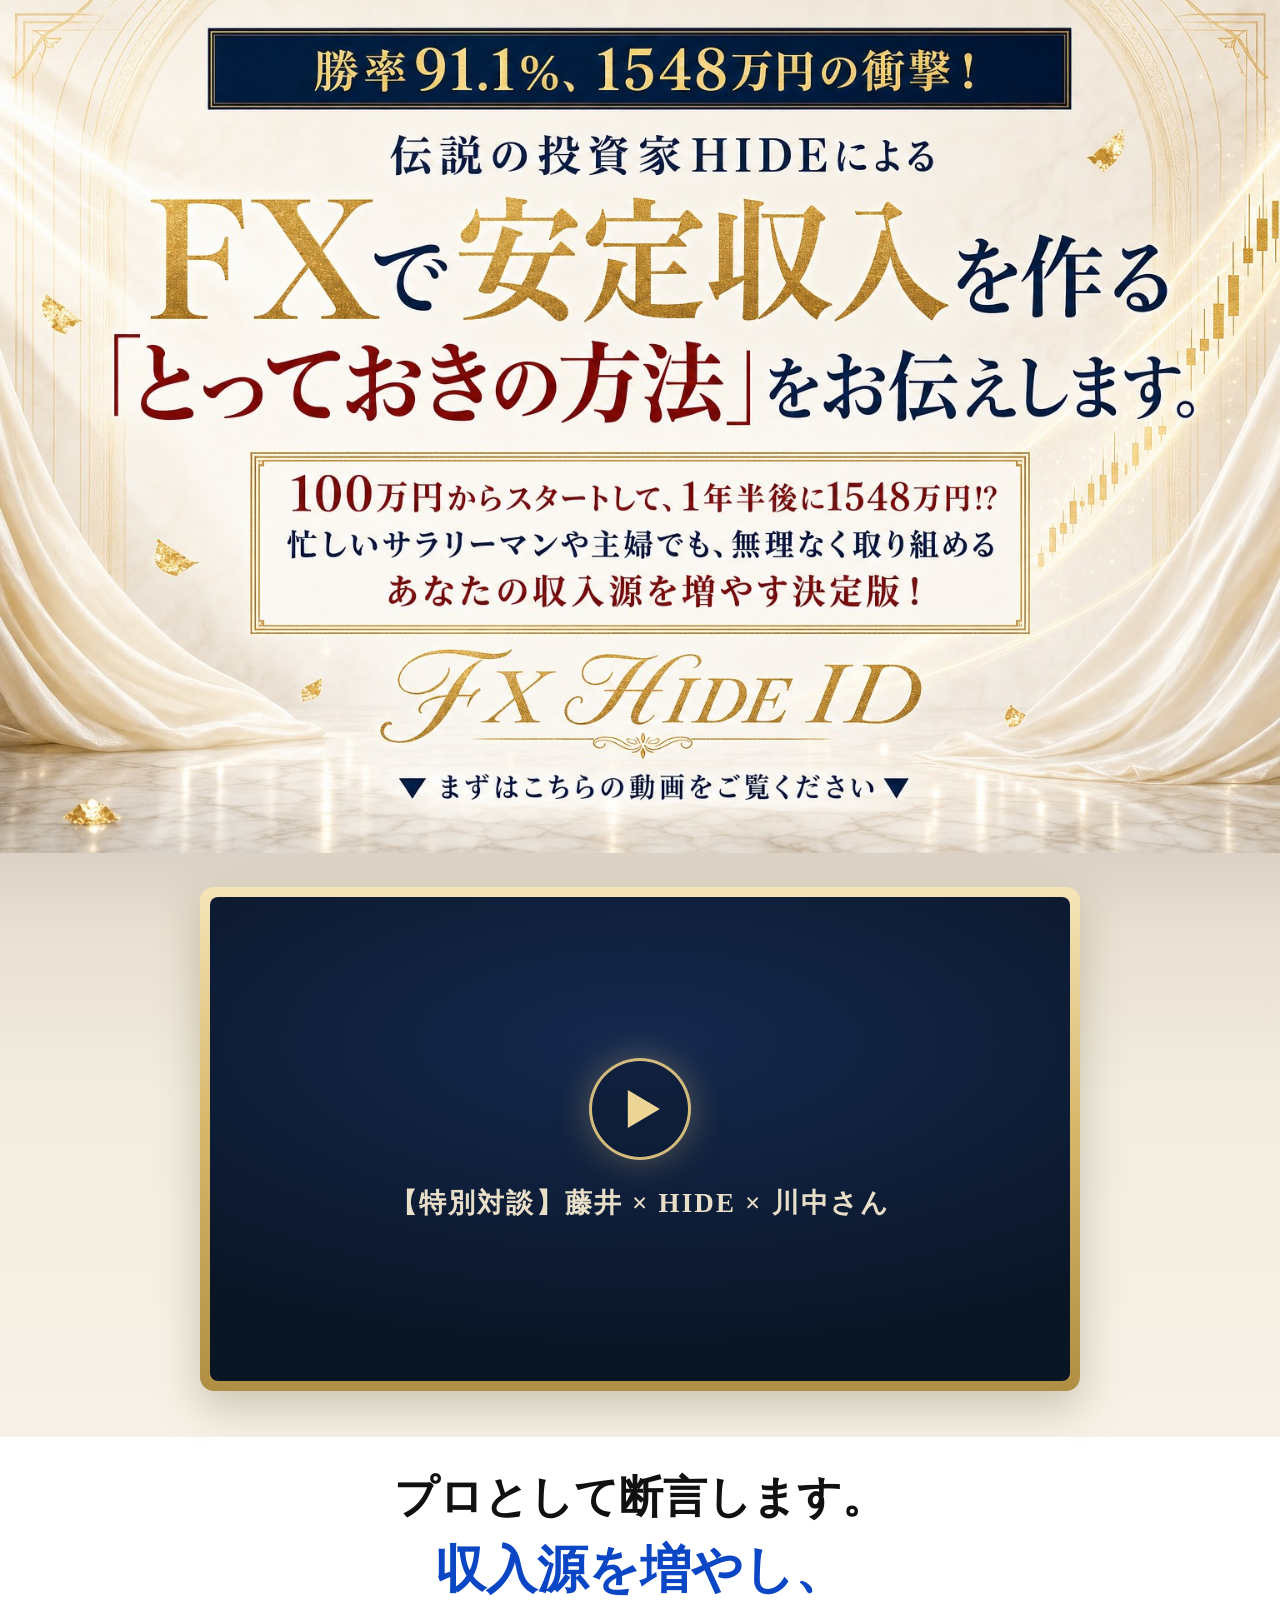
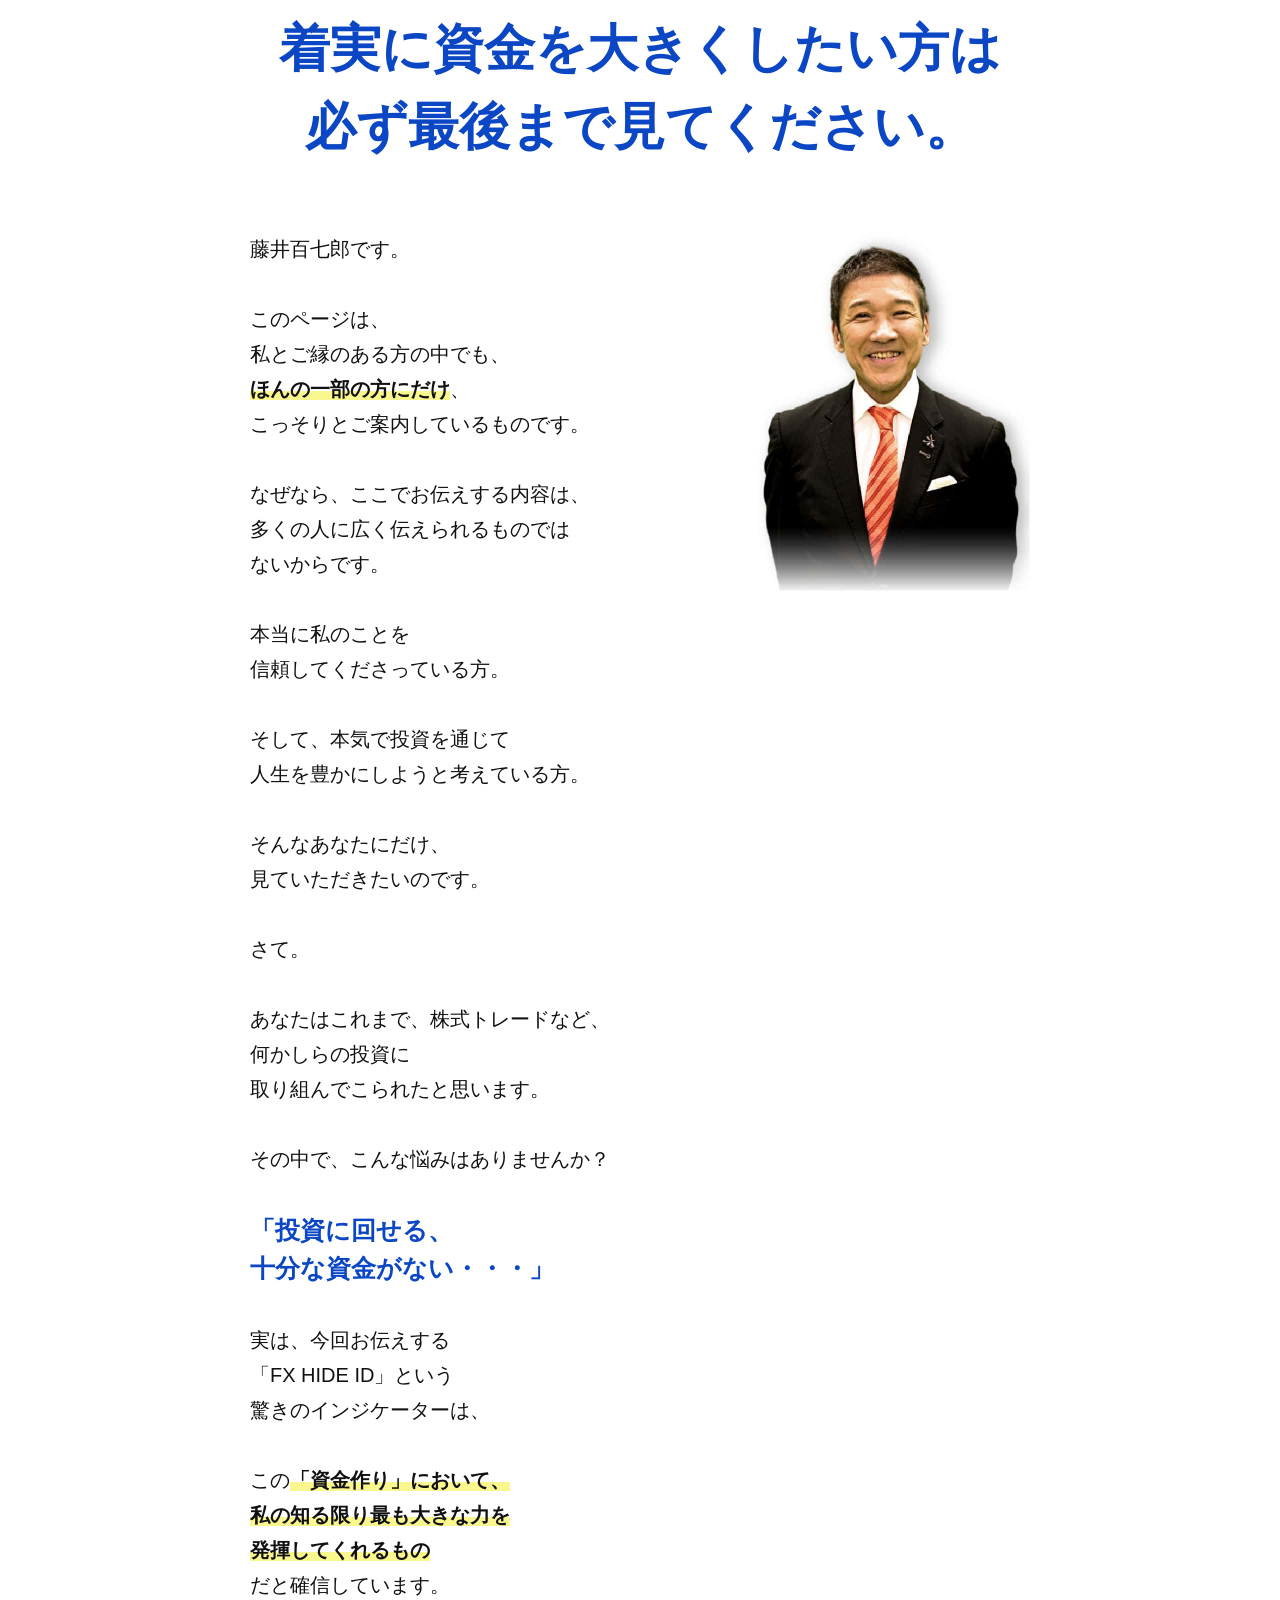
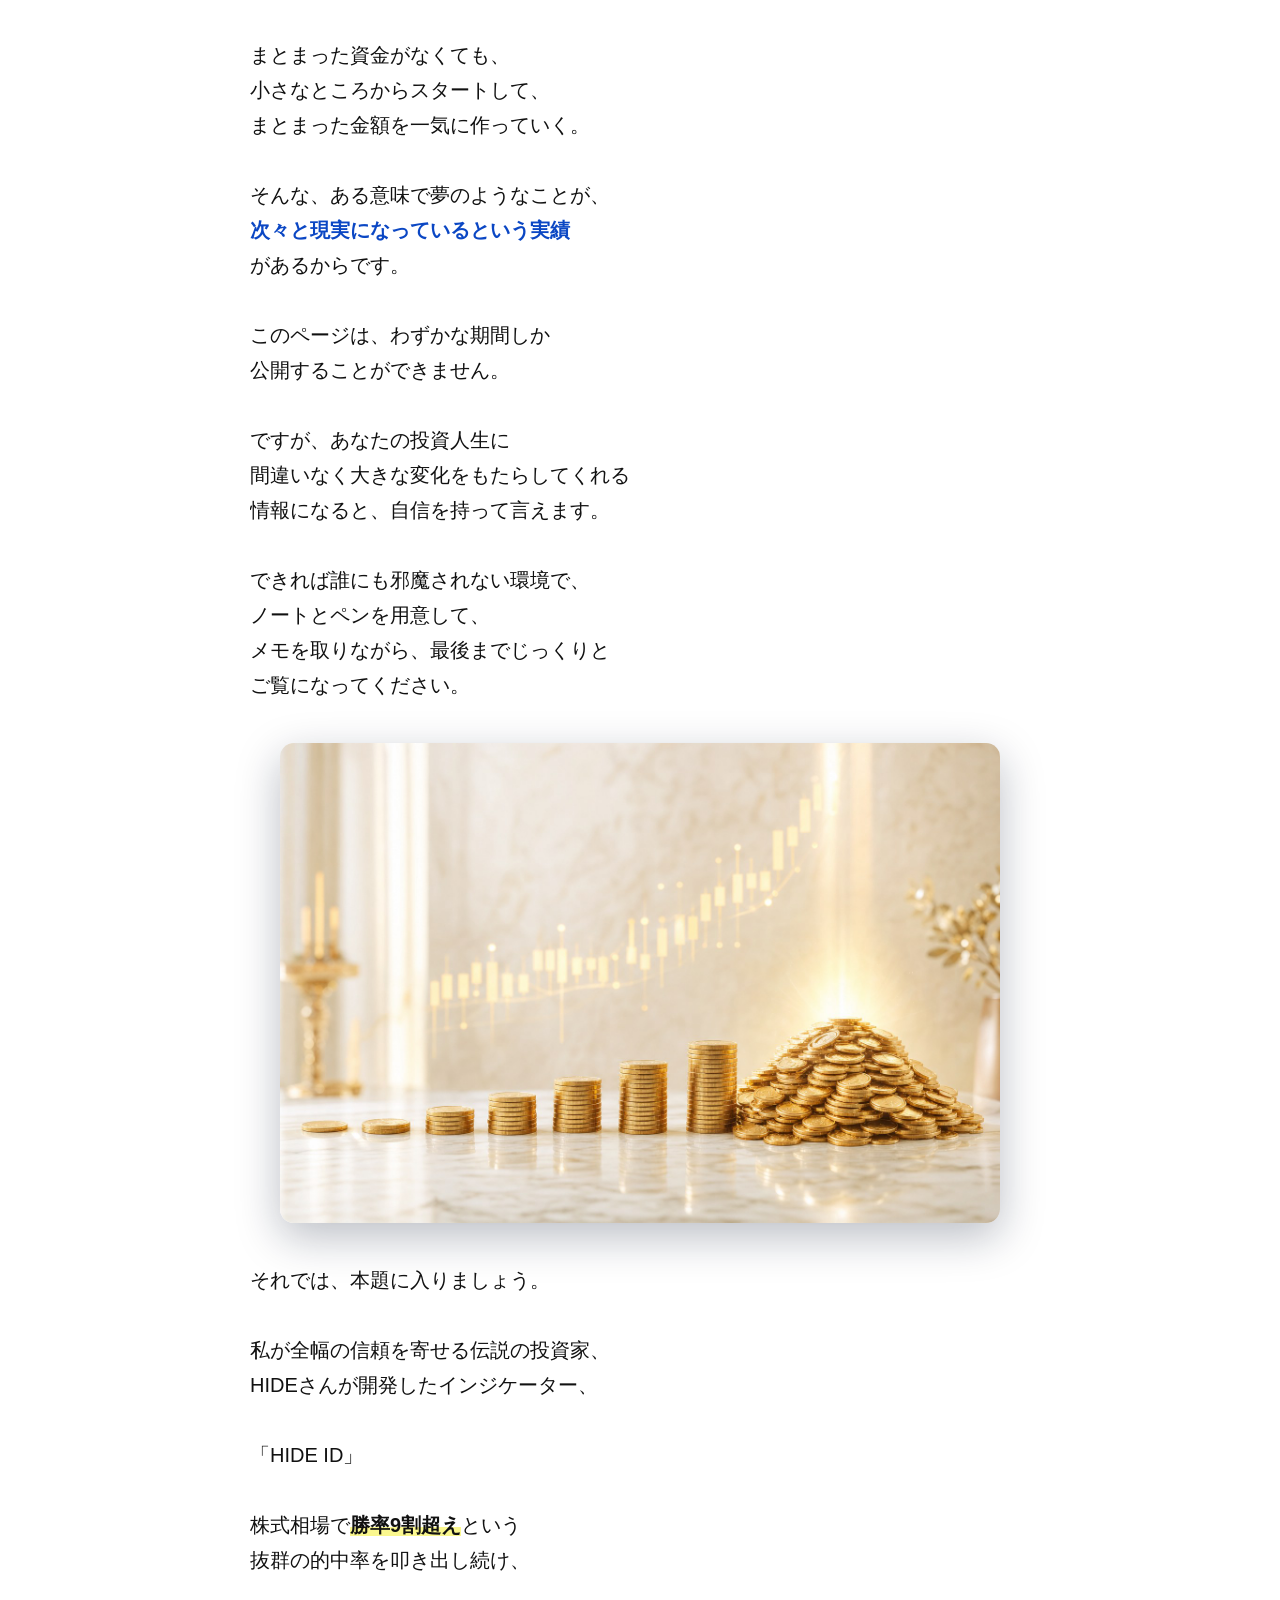
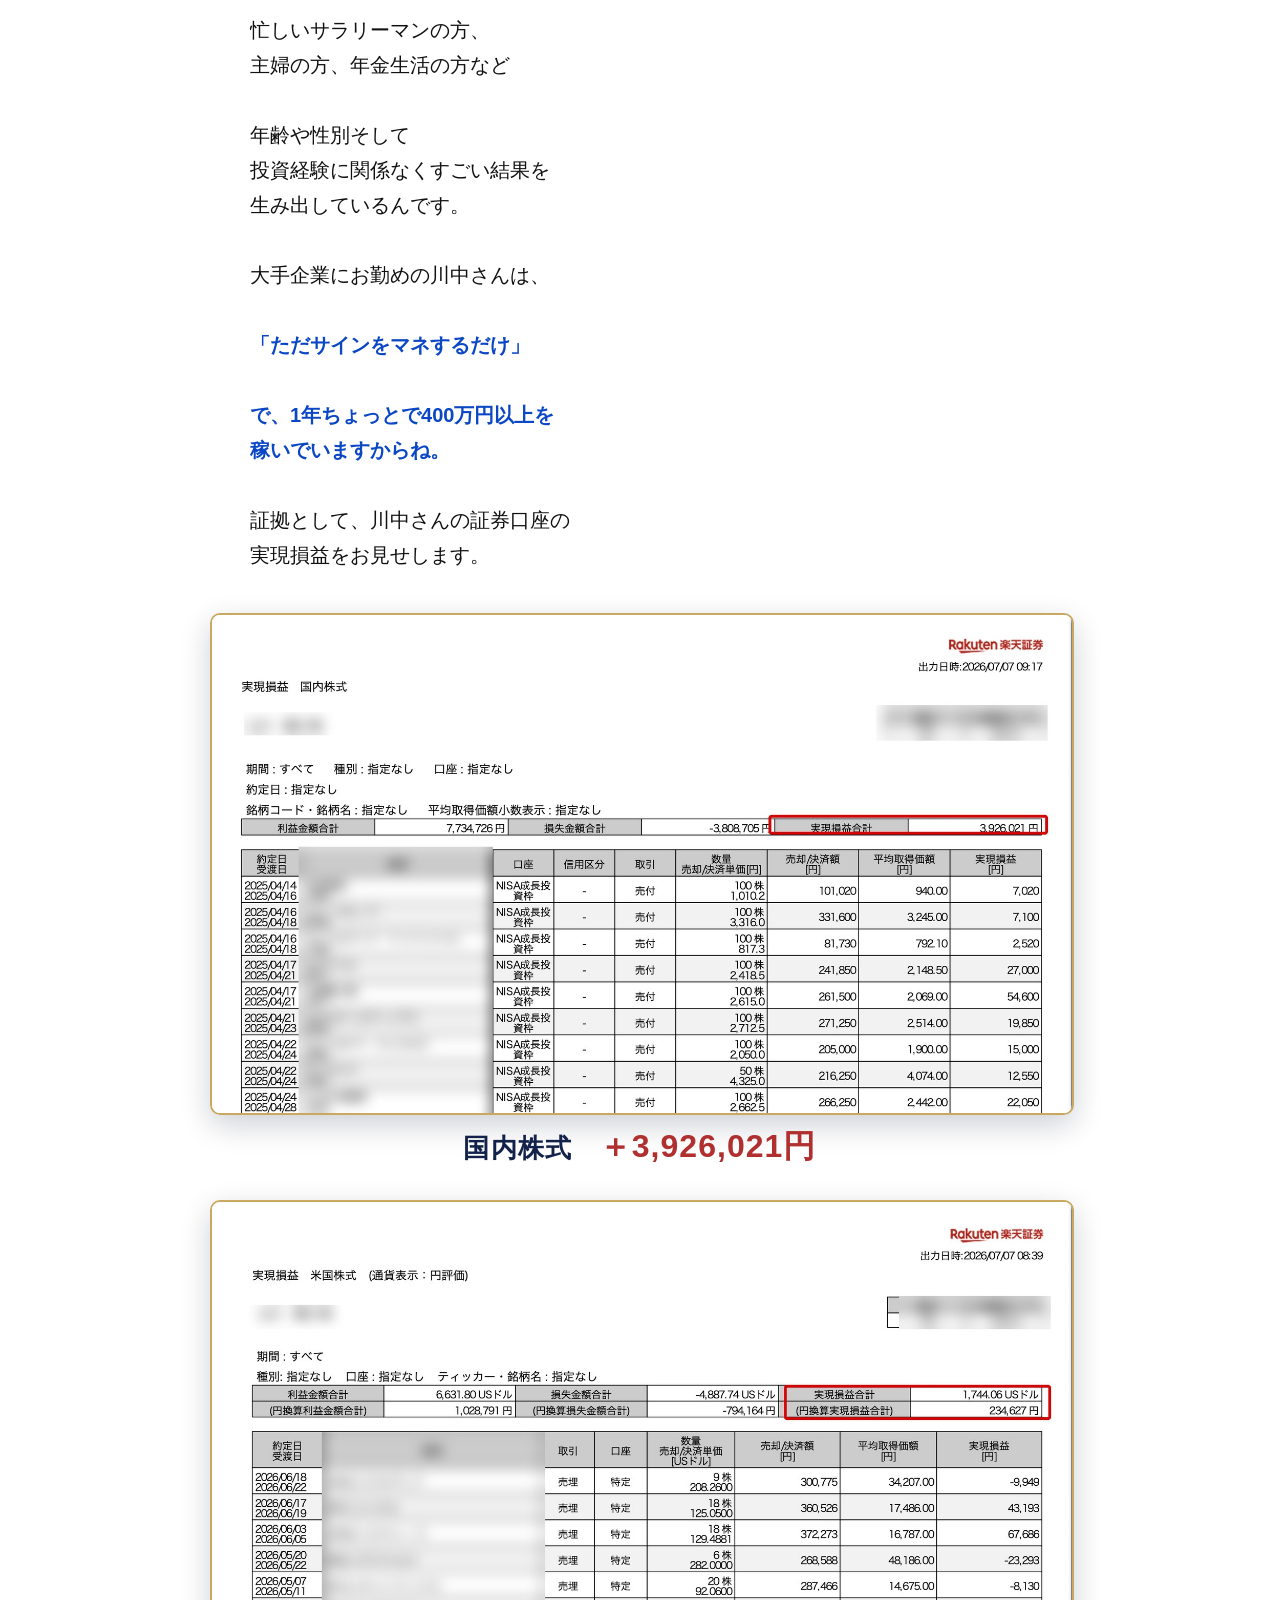
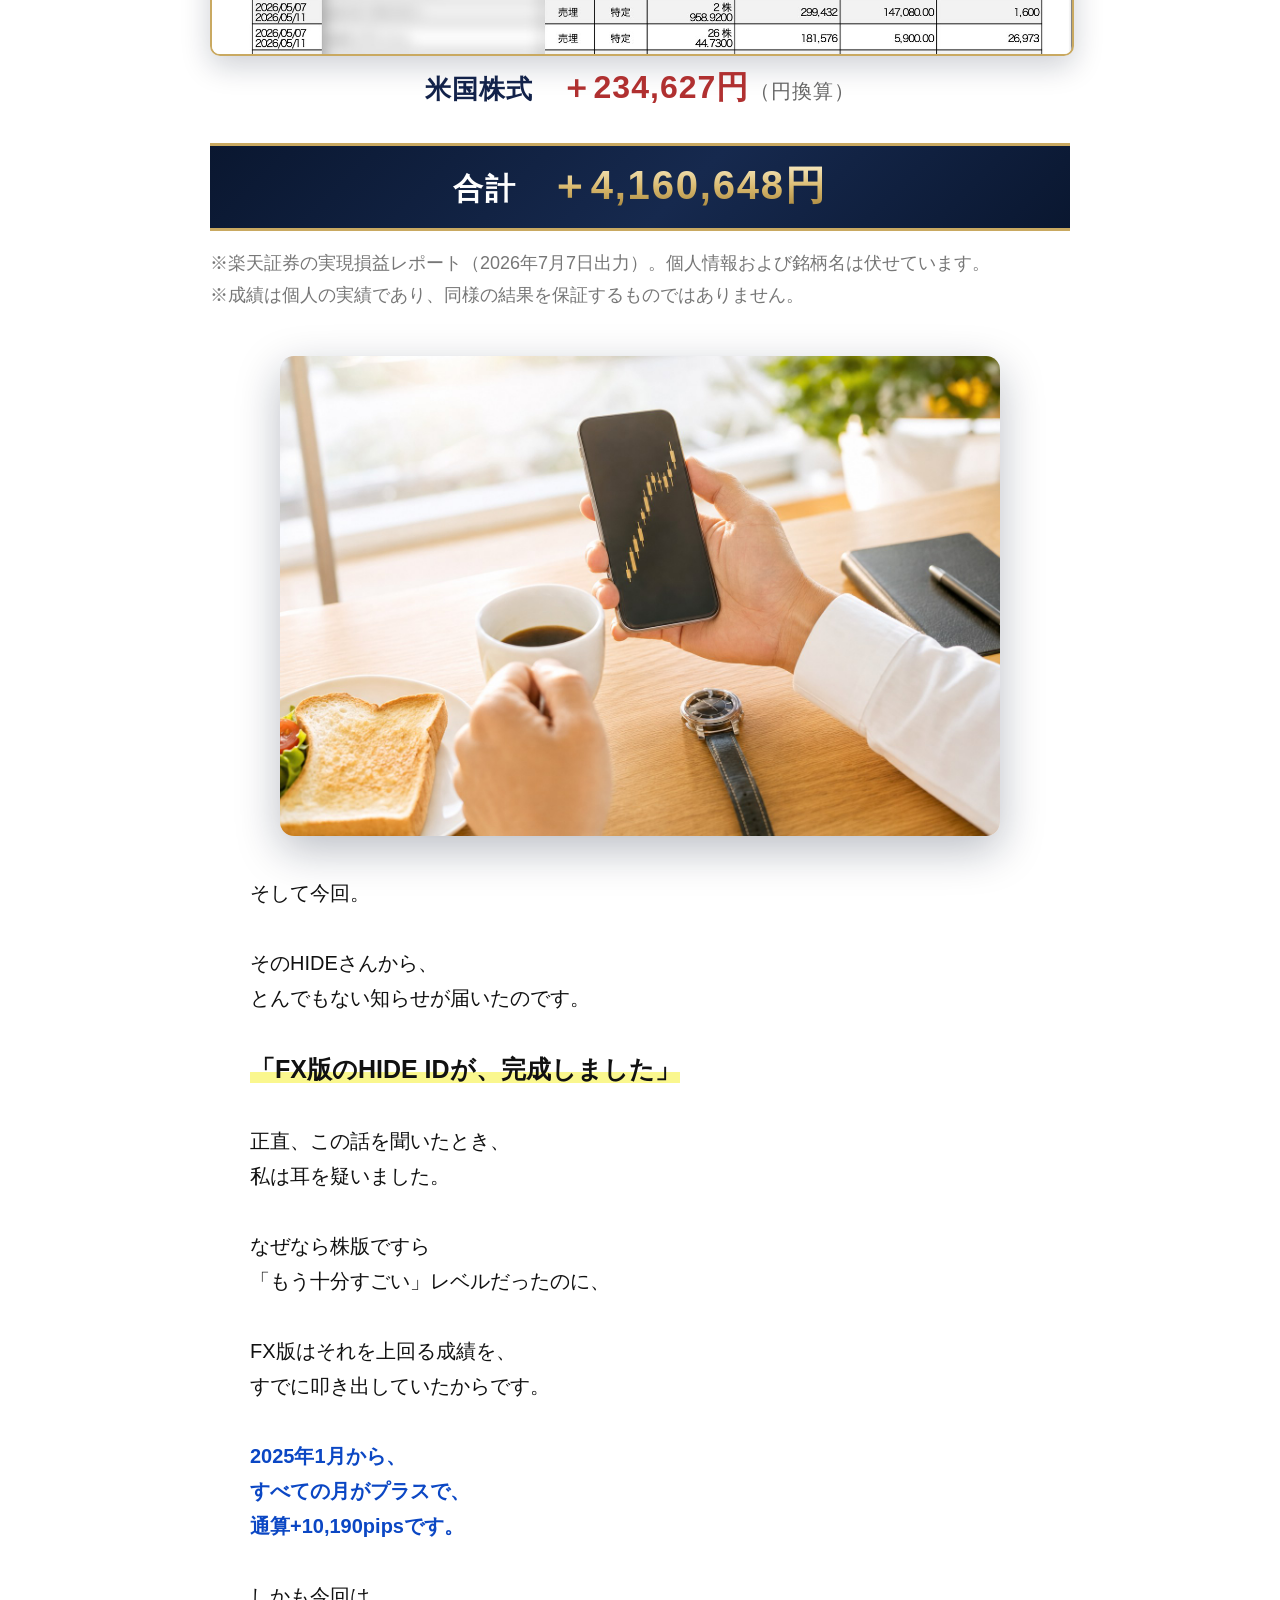
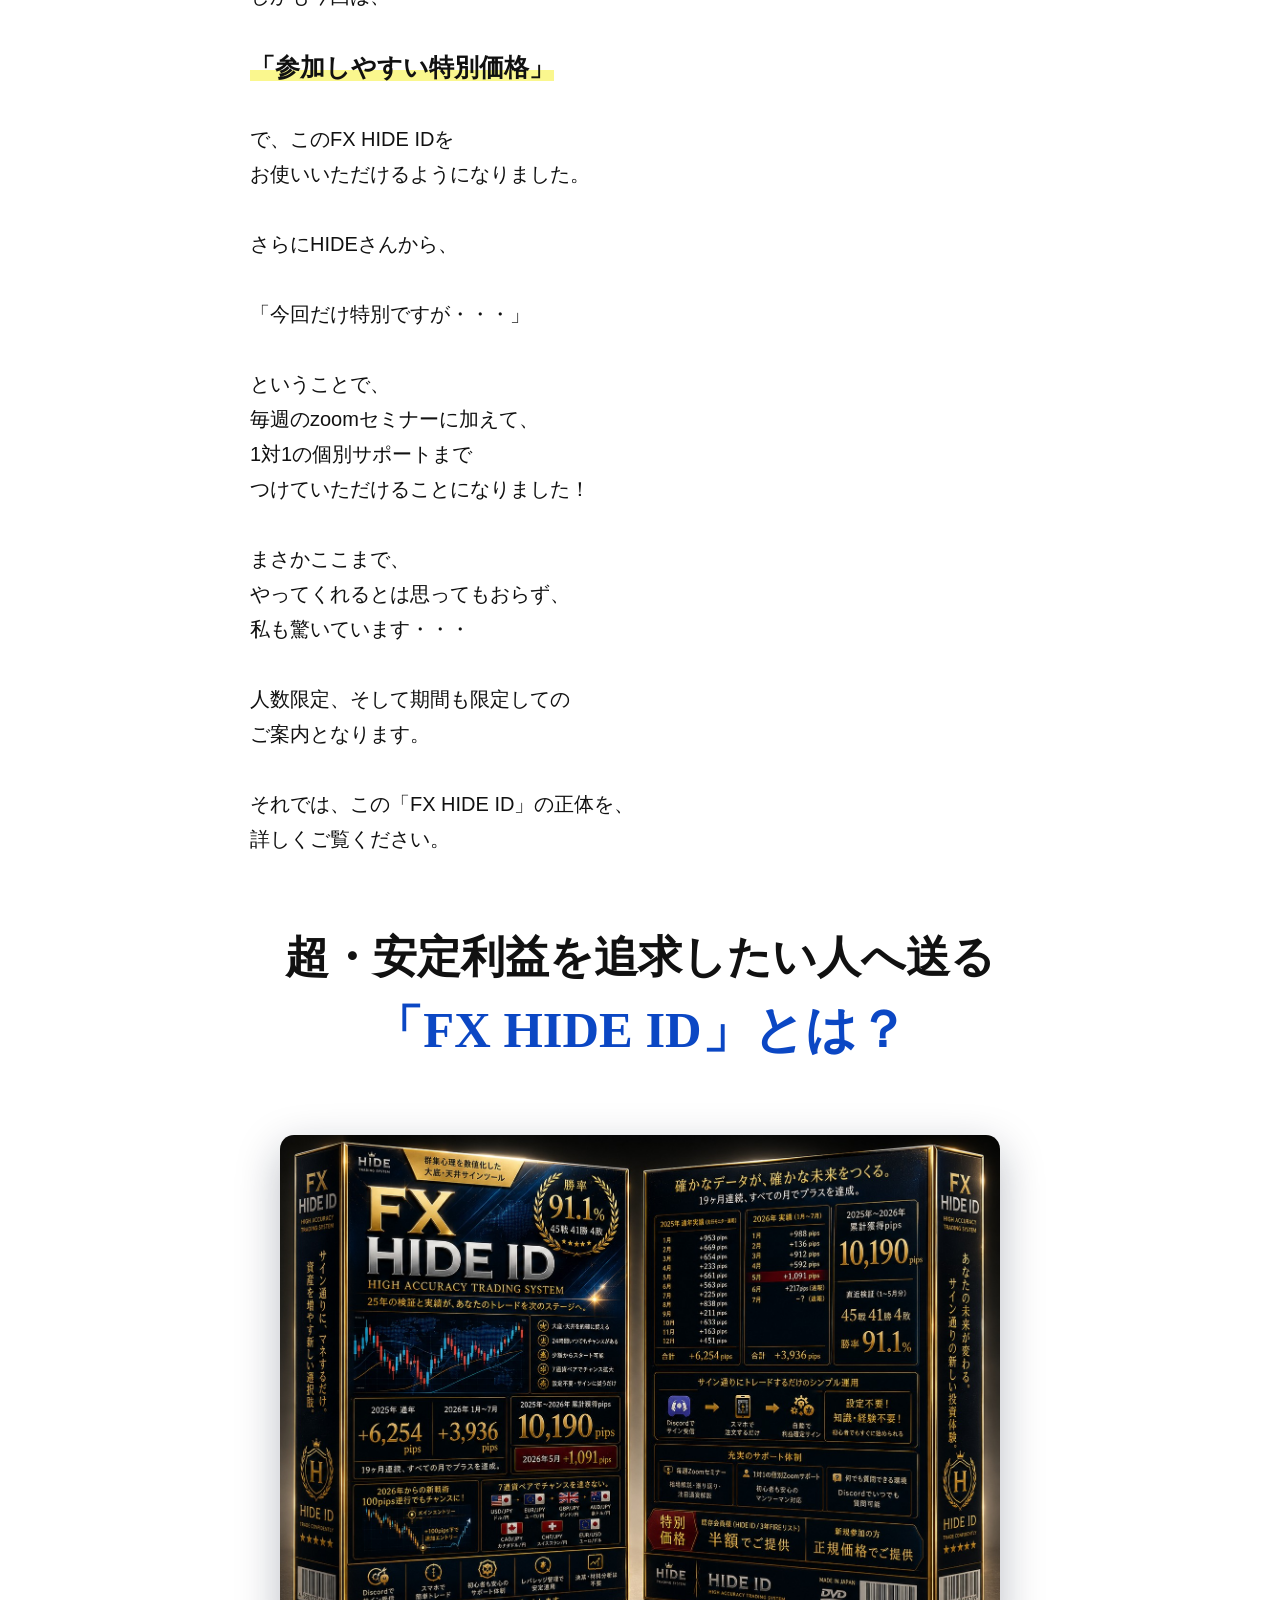
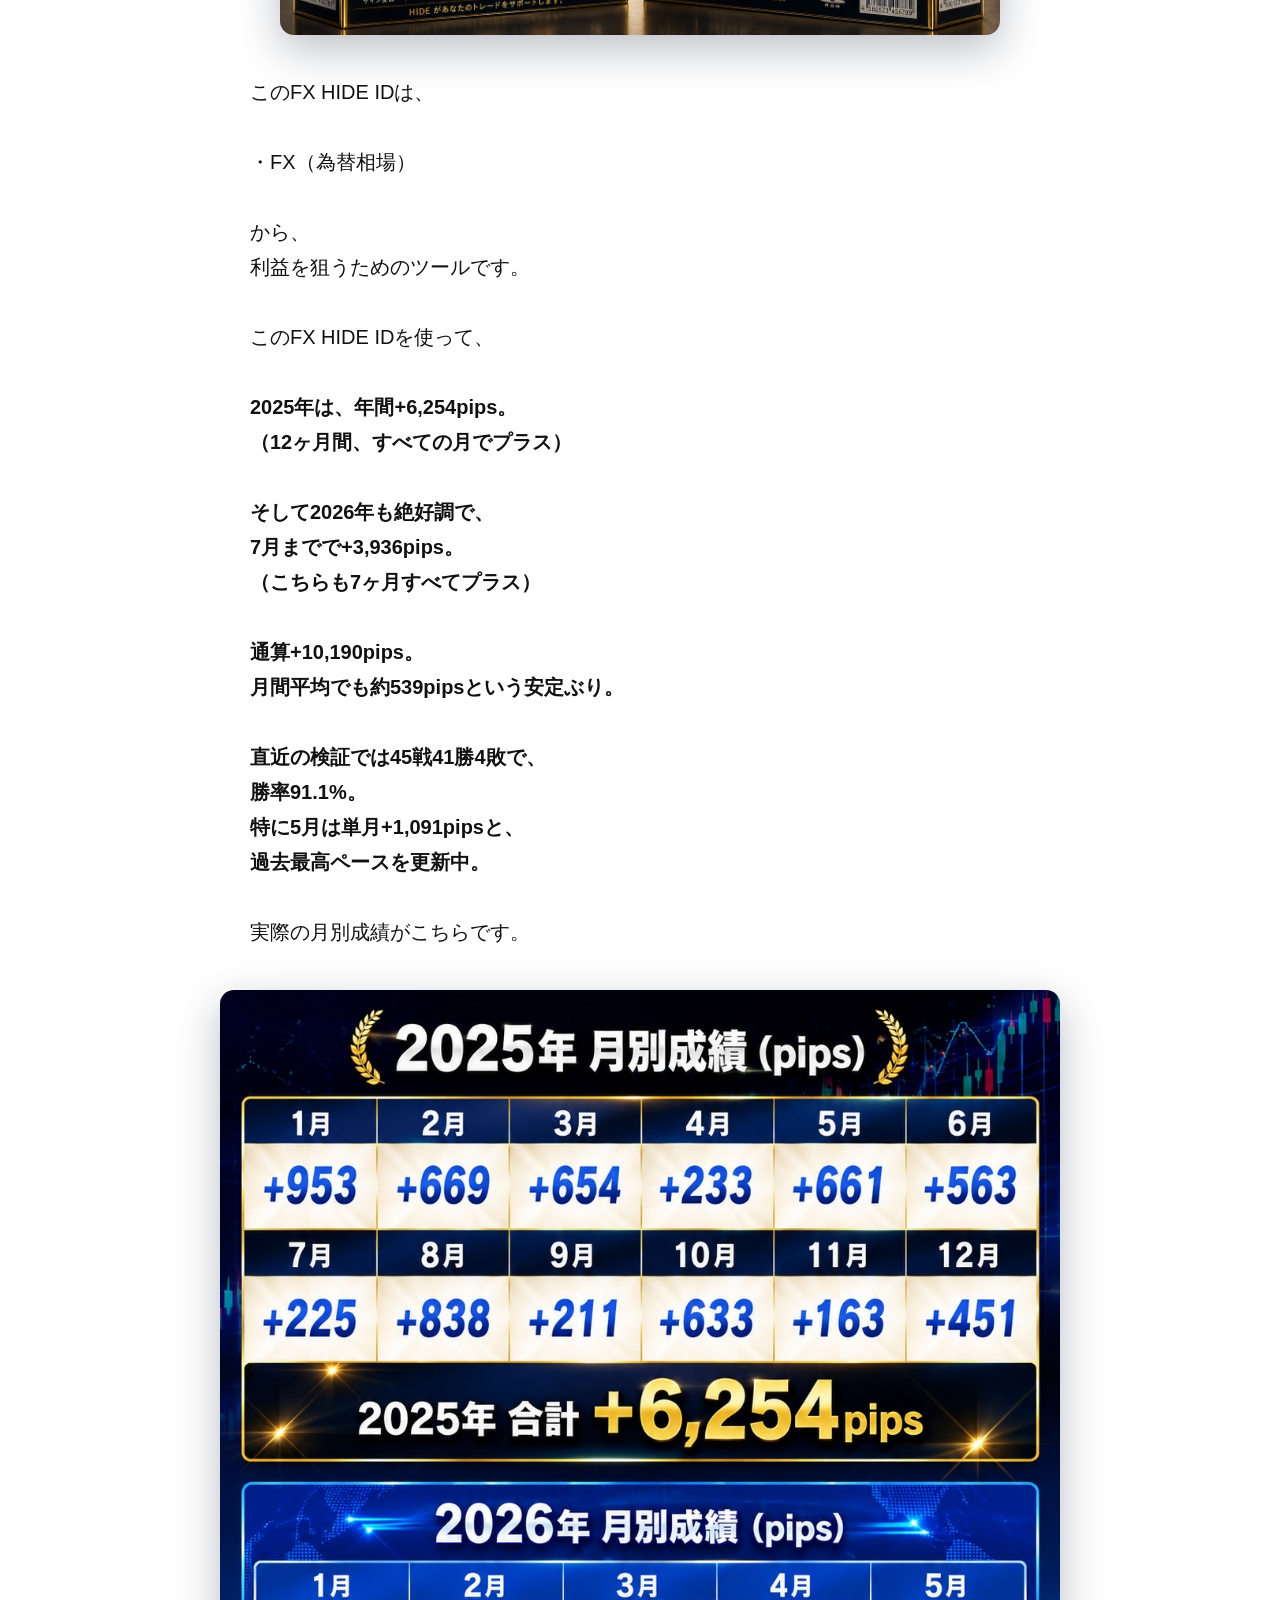
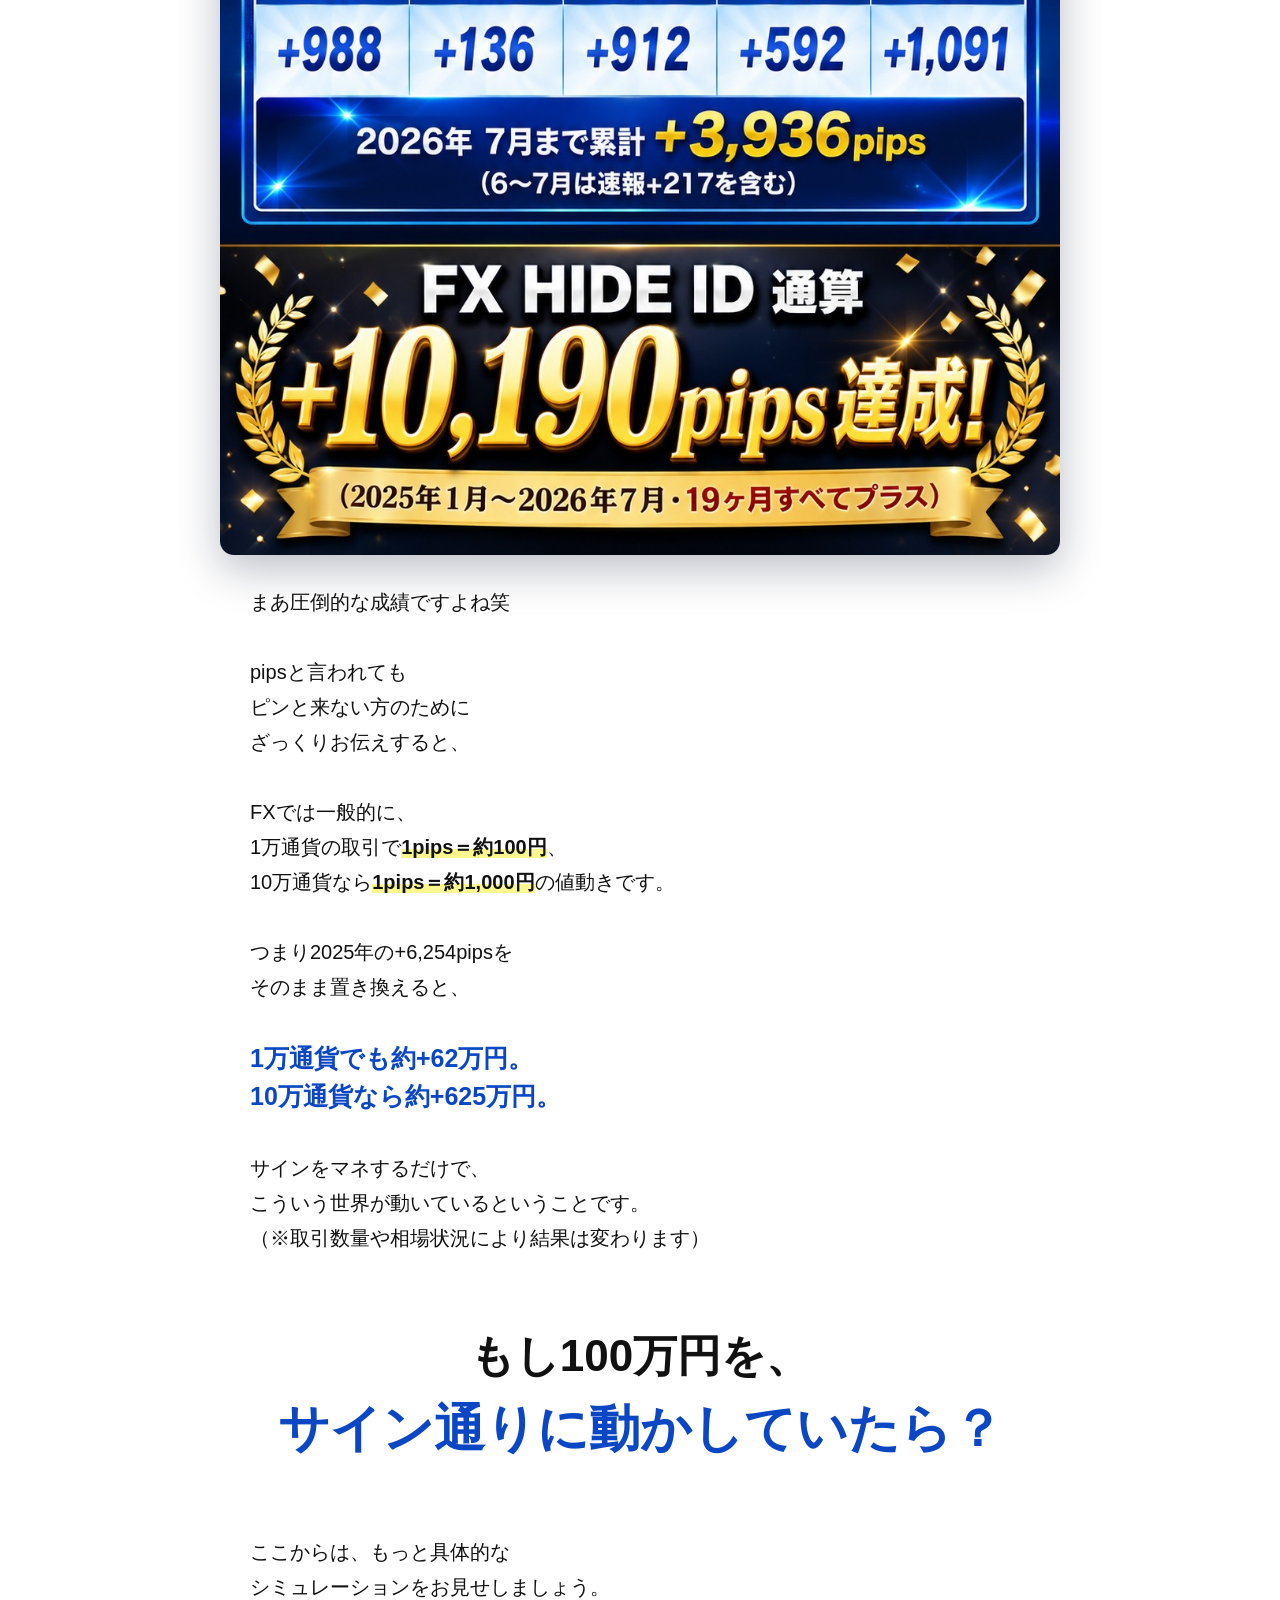
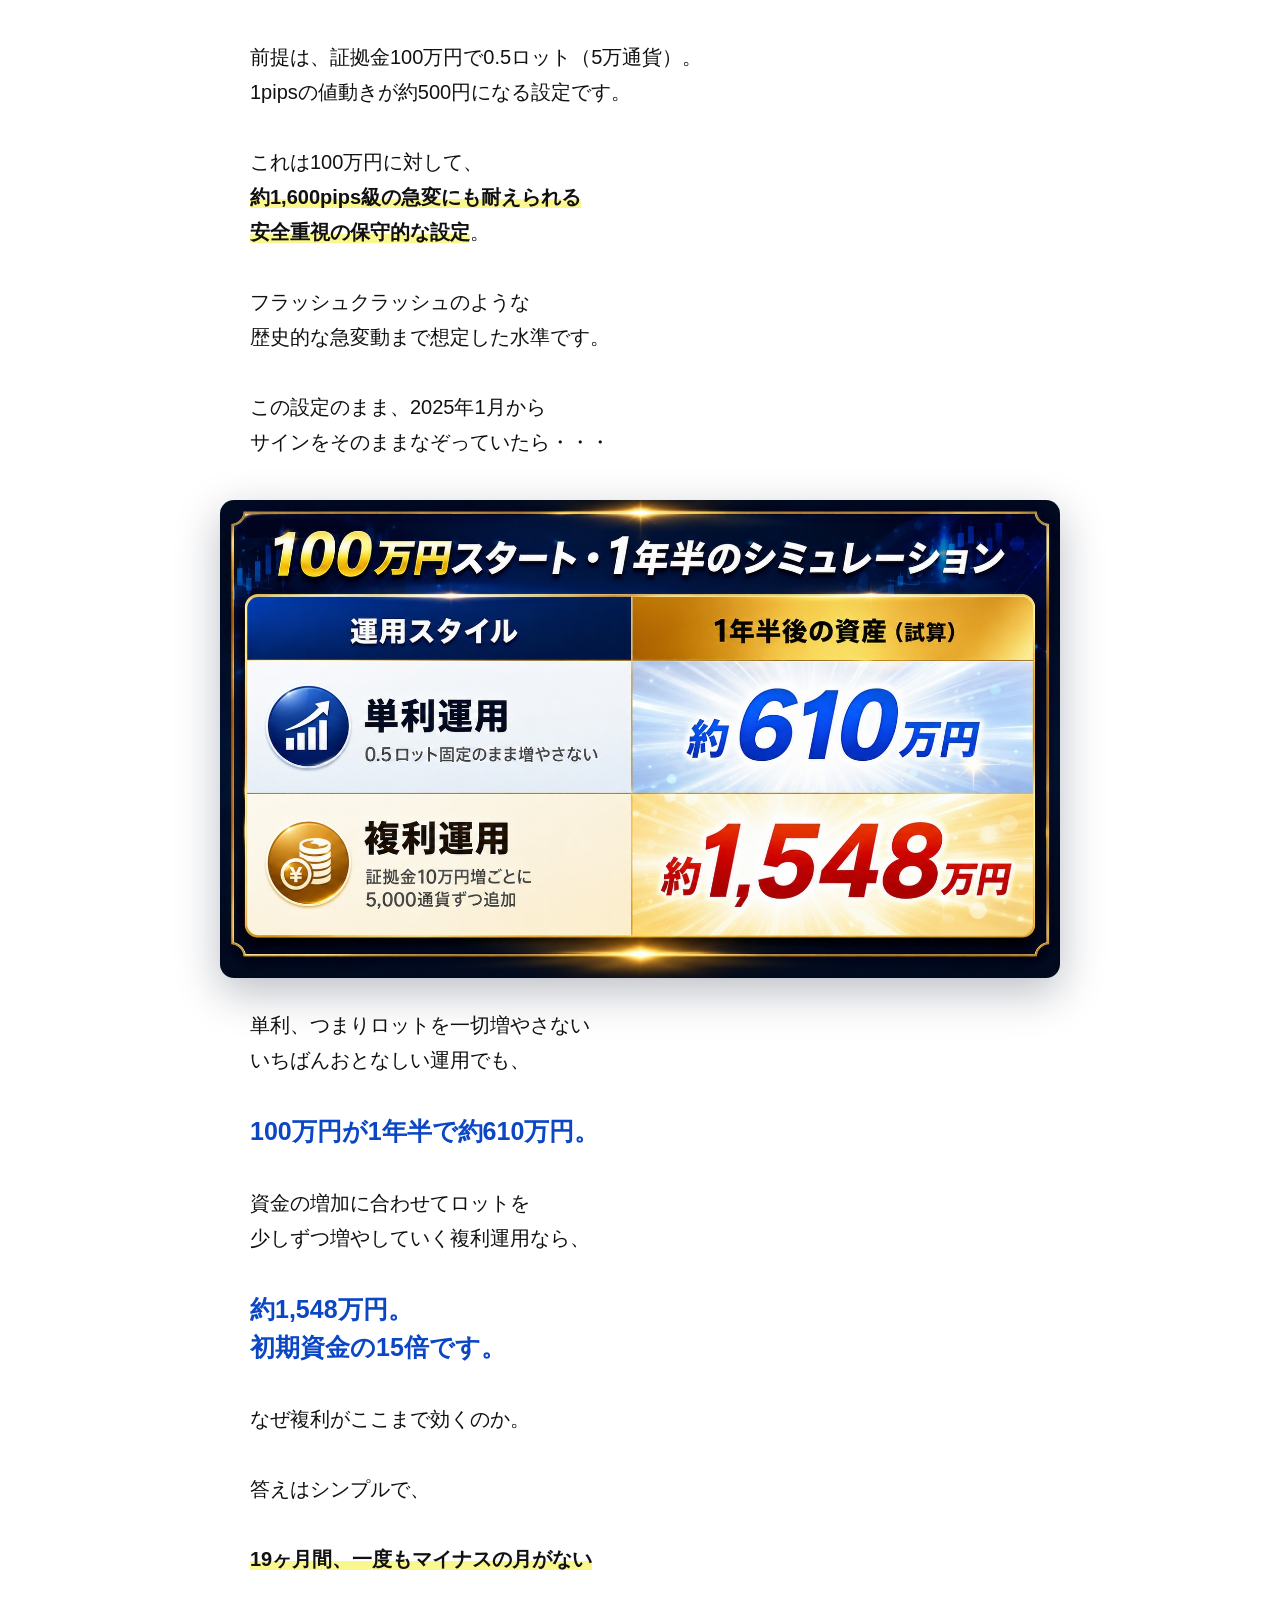
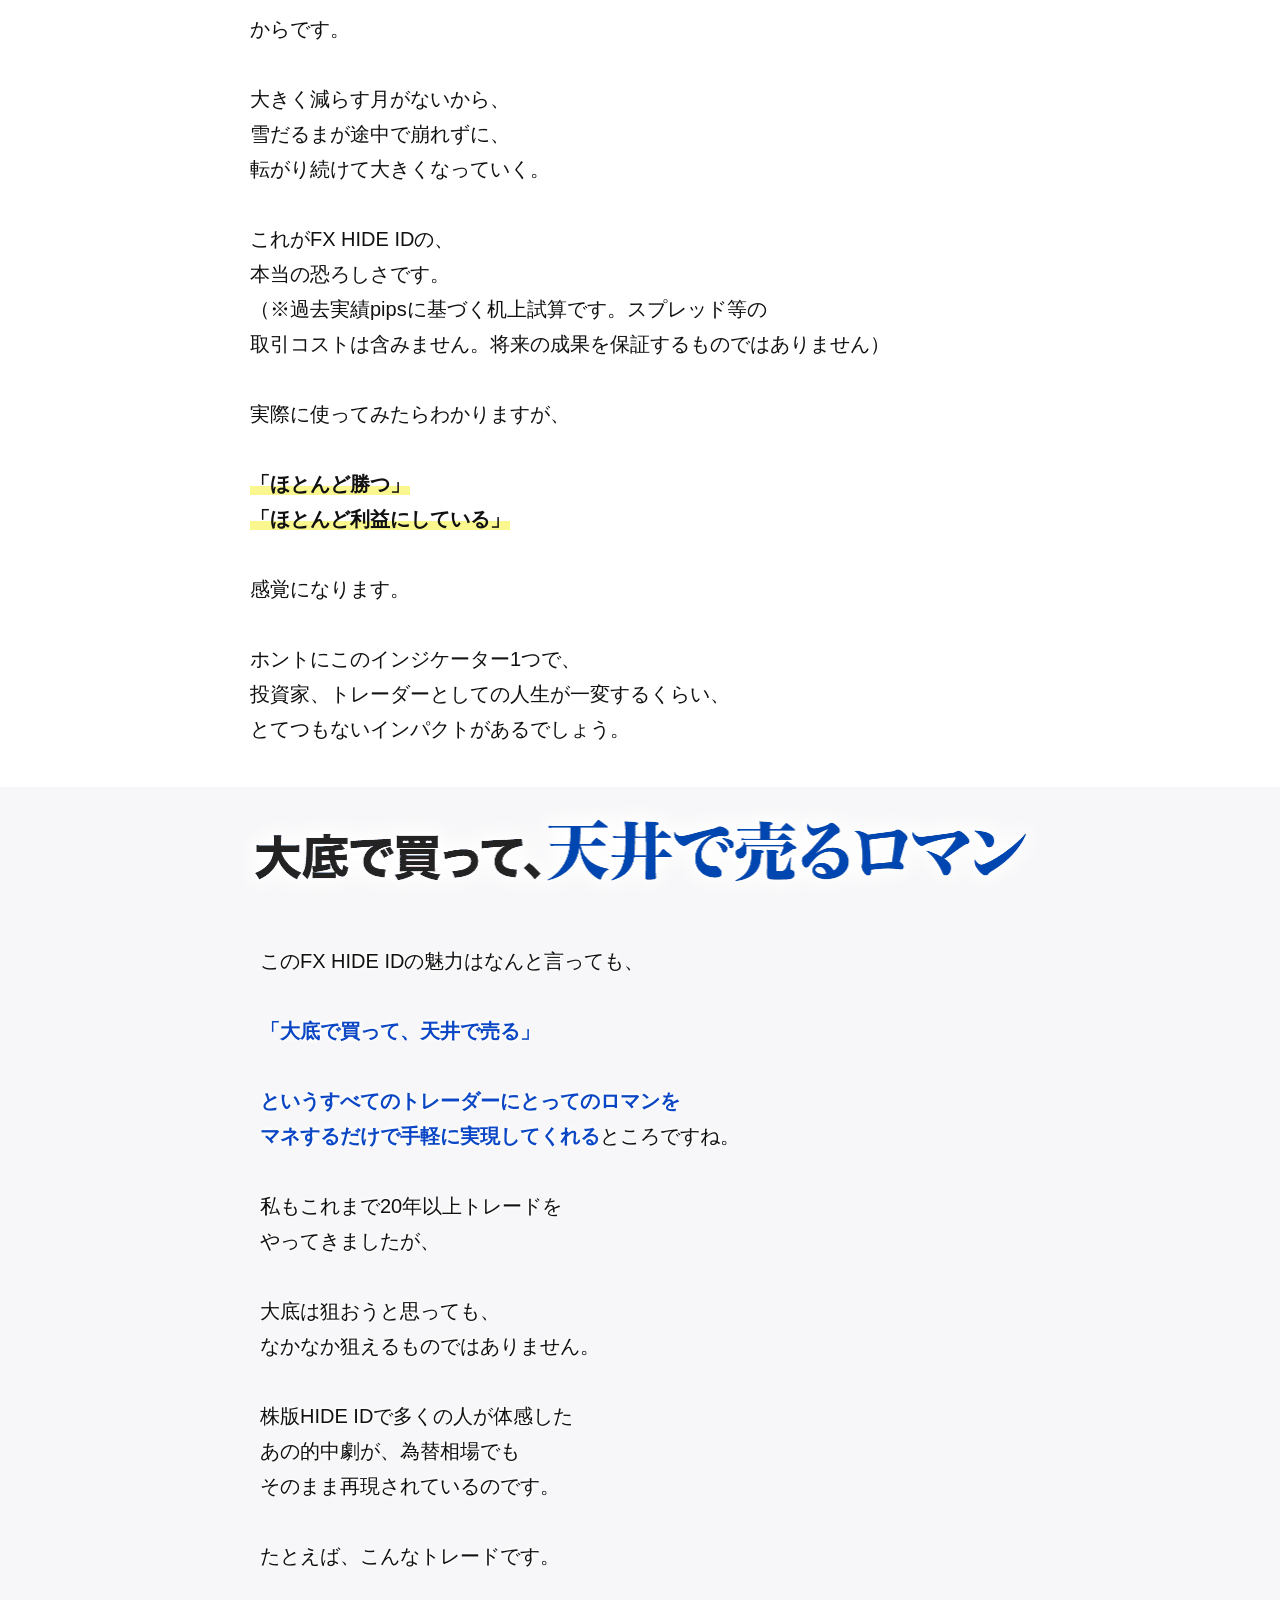
==== commit e315068e: "月額レター本体・member版：動画セクションの「※動画は近日公開」注記を削除 Co-Authored-By: Claude Fable 5 <noreply@anthropic.com>" ====
--- a/index.html
+++ b/index.html
@@ -31,7 +31,6 @@
       <span class="video-cap">【特別対談】藤井 × HIDE × 川中さん</span>
     </div>
   </div>
-  <p class="video-note">※動画は近日公開。まずはこのままページをご覧ください</p>
 </div>
 
 <!-- ==================== 導入 ==================== -->
@@ -328,8 +327,8 @@
 2025年3月 ユーロ円：+416pips<br />
 （連続であっさり利益に）<br /><br />
 
-2026年3月 スイスフラン円：+247pips<br />
-（わずか3日間で200pips超え）</b><br /><br />
+2025年3月 スイスフラン円：+631pips<br />
+（追加買いを重ねて3回の利確）</b><br /><br />
 
 こういう「完璧」と言ってもいいトレードを、<br />
 何回も、何回も、何回も実現しているんですね。<br /><br />
@@ -339,7 +338,7 @@
 
 <img src="images/chart_eurusd.jpg?v=3" width="840" height="560" alt="2025年4月 ユーロドル 狙い通りのトレンドで利益獲得。利益①+54pips、利益②+404pips、合計獲得+458pips" class="gazo30 pkg"/>
 <img src="images/chart_eurjpy.jpg?v=3" width="840" height="560" alt="2025年3月 ユーロ円 連続であっさり利益に。利益①+43pips、利益②+373pips、合計獲得+416pips" class="gazo30 pkg"/>
-<img src="images/chart_chfjpy.jpg?v=2" width="800" height="610" alt="2026年3月 スイスフラン円 +247pips獲得チャート（エントリーと決済のポイント）" class="gazo30 pkg"/>
+<img src="images/chart_chfjpy.jpg?v=3" width="840" height="462" alt="2025年3月 スイスフラン円 追加買いでさらに利益を上乗せ。利確①+247pips、利確②+142pips、利確③+242pips、合計獲得+631pips" class="gazo30 pkg"/>
 
 <p>サインの通りにエントリーして、<br />
 サインの通りに決済する。<br /><br />
--- a/css/fx.css
+++ b/css/fx.css
@@ -317,6 +317,8 @@
   width:56px;height:56px;line-height:56px;
   margin:0 auto 10px;
   display:block;
+  text-shadow:none;
+  font-family:"Helvetica Neue",Arial,sans-serif;
 }
 .step3 .tt{font-size:25px;font-weight:bold;display:block;line-height:1.5;}
 .step3 .dd{font-size:17px;line-height:1.7;color:#444;display:block;padding:8px 18px 0;}
@@ -464,6 +466,8 @@
   .seiseki .goukei{font-size:34px;}
   .chart-ph{width:820px;font-size:30px;}
   .step3 .st{float:none;width:700px;margin:0 auto 26px;}
+  .step3 .st:last-child{margin:0 auto 26px;}
+  .step3 .no{width:82px;height:82px;line-height:82px;font-size:46px;}
   .step3 .tt{font-size:34px;}
   .step3 .dd{font-size:30px;}
   .tokuten-list{width:760px;}
@@ -888,3 +892,58 @@
   .ts-txt small{font-size:24px;}
   .ts-body{padding:34px 26px 8px;}
 }
+
+/* ============================================================
+   HIDE IDご利用者様 特別価格ブロック（member版 2026-07-22）
+   ============================================================ */
+.member-price{
+  width:742px;
+  max-width:92%;
+  margin:0 auto 20px;
+  background:linear-gradient(135deg,#0A1730 0%,#16294E 55%,#0A1730 100%);
+  border:2px solid #C9A961;
+  border-radius:12px;
+  text-align:center;
+  padding:22px 16px 24px;
+  box-shadow:0 10px 28px rgba(10,20,45,.22);
+}
+.member-price .mp-label{
+  display:inline-block;
+  background:#C9A961;
+  color:#0A1730;
+  font-size:22px;
+  font-weight:bold;
+  letter-spacing:.06em;
+  border-radius:999px;
+  padding:6px 26px;
+  margin-bottom:16px;
+}
+.member-price .mp-body{
+  display:block;
+  color:#FFF;
+  font-size:34px;
+  font-weight:bold;
+  line-height:1.3;
+}
+.member-price .mp-was{
+  color:#9FB3D6;
+  text-decoration:line-through;
+  font-size:30px;
+}
+.member-price .mp-arrow{color:#EDD695;margin:0 6px;}
+.member-price .mp-now{
+  font-size:54px;
+  background:linear-gradient(180deg,#F5E5B8 8%,#D9B96E 55%,#B08F45 95%);
+  -webkit-background-clip:text;
+  background-clip:text;
+  -webkit-text-fill-color:transparent;
+}
+.member-price .mp-tax{font-size:22px;color:#C7D3E6;font-weight:normal;}
+@media screen and (max-width: 640px){
+  .member-price{width:94%;padding:26px 16px 28px;}
+  .member-price .mp-label{font-size:28px;padding:8px 28px;}
+  .member-price .mp-body{font-size:42px;}
+  .member-price .mp-was{font-size:36px;}
+  .member-price .mp-now{font-size:66px;}
+  .member-price .mp-tax{font-size:28px;}
+}
